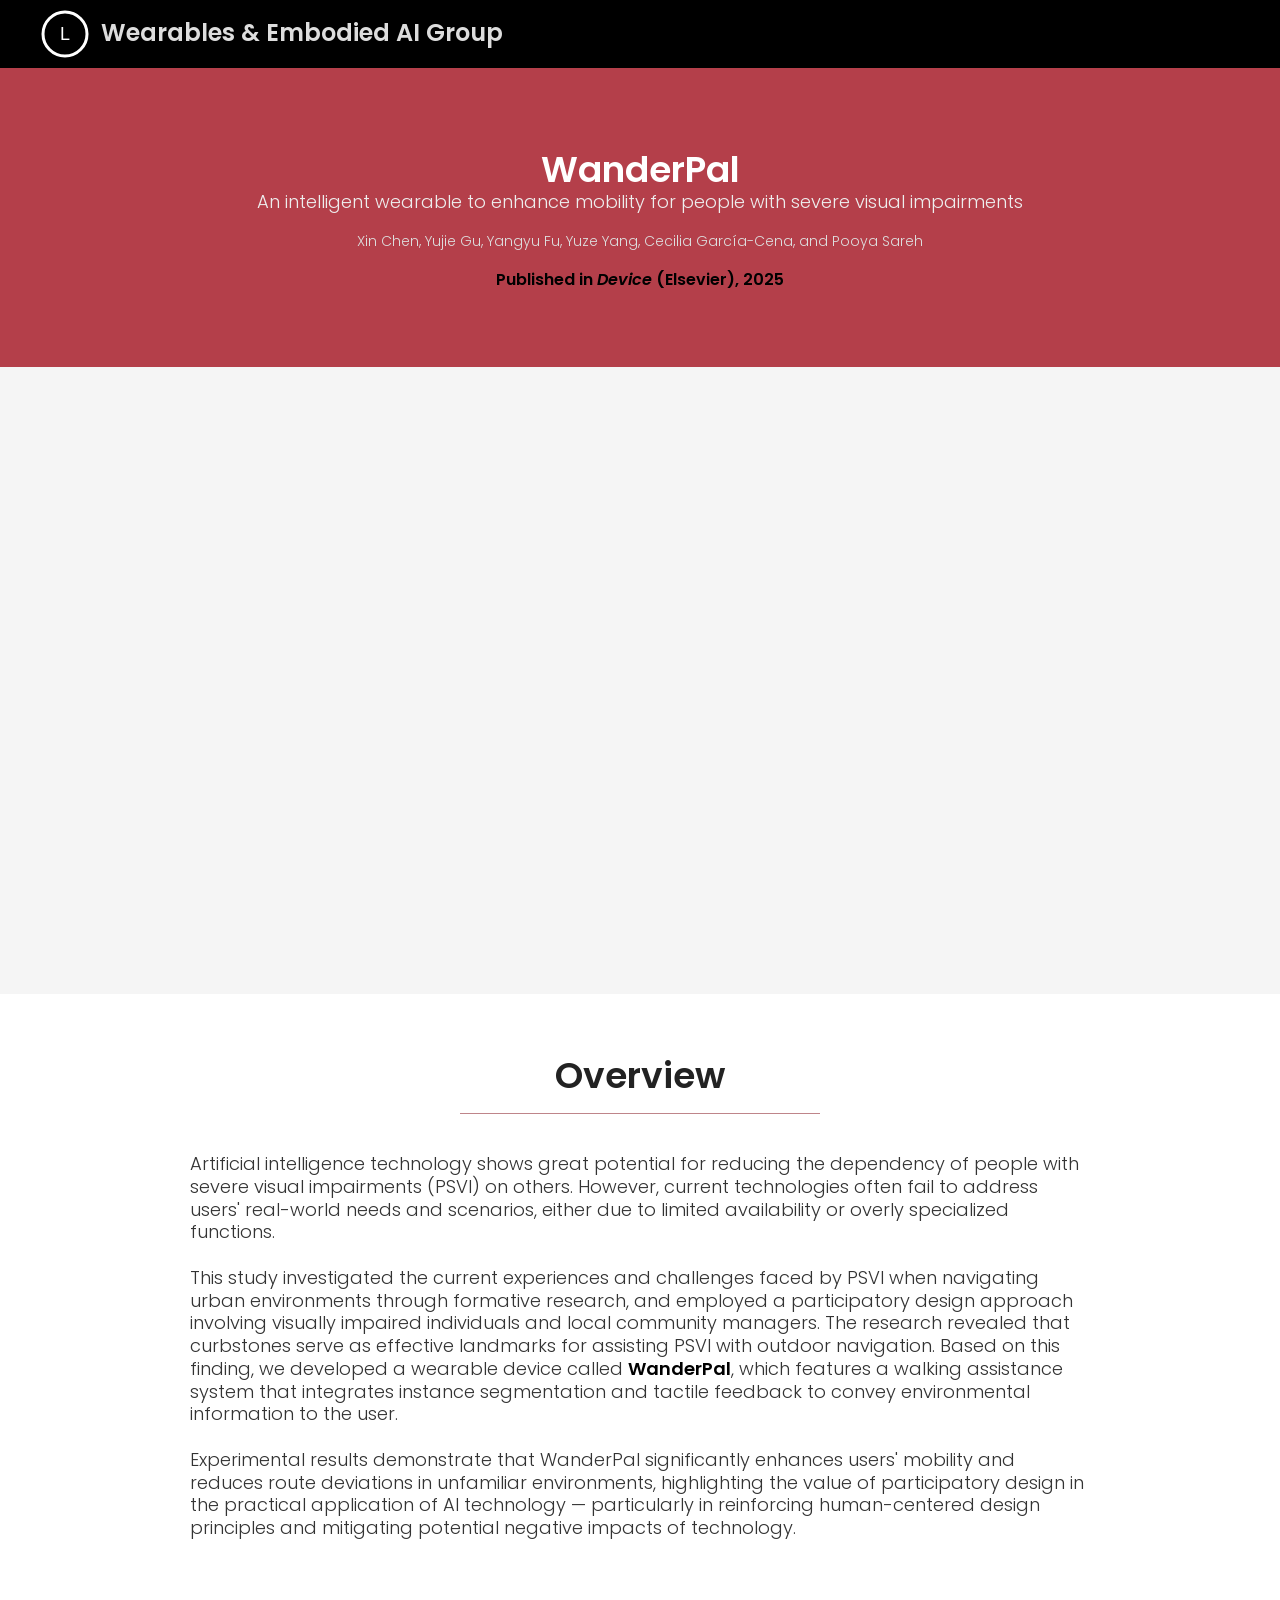
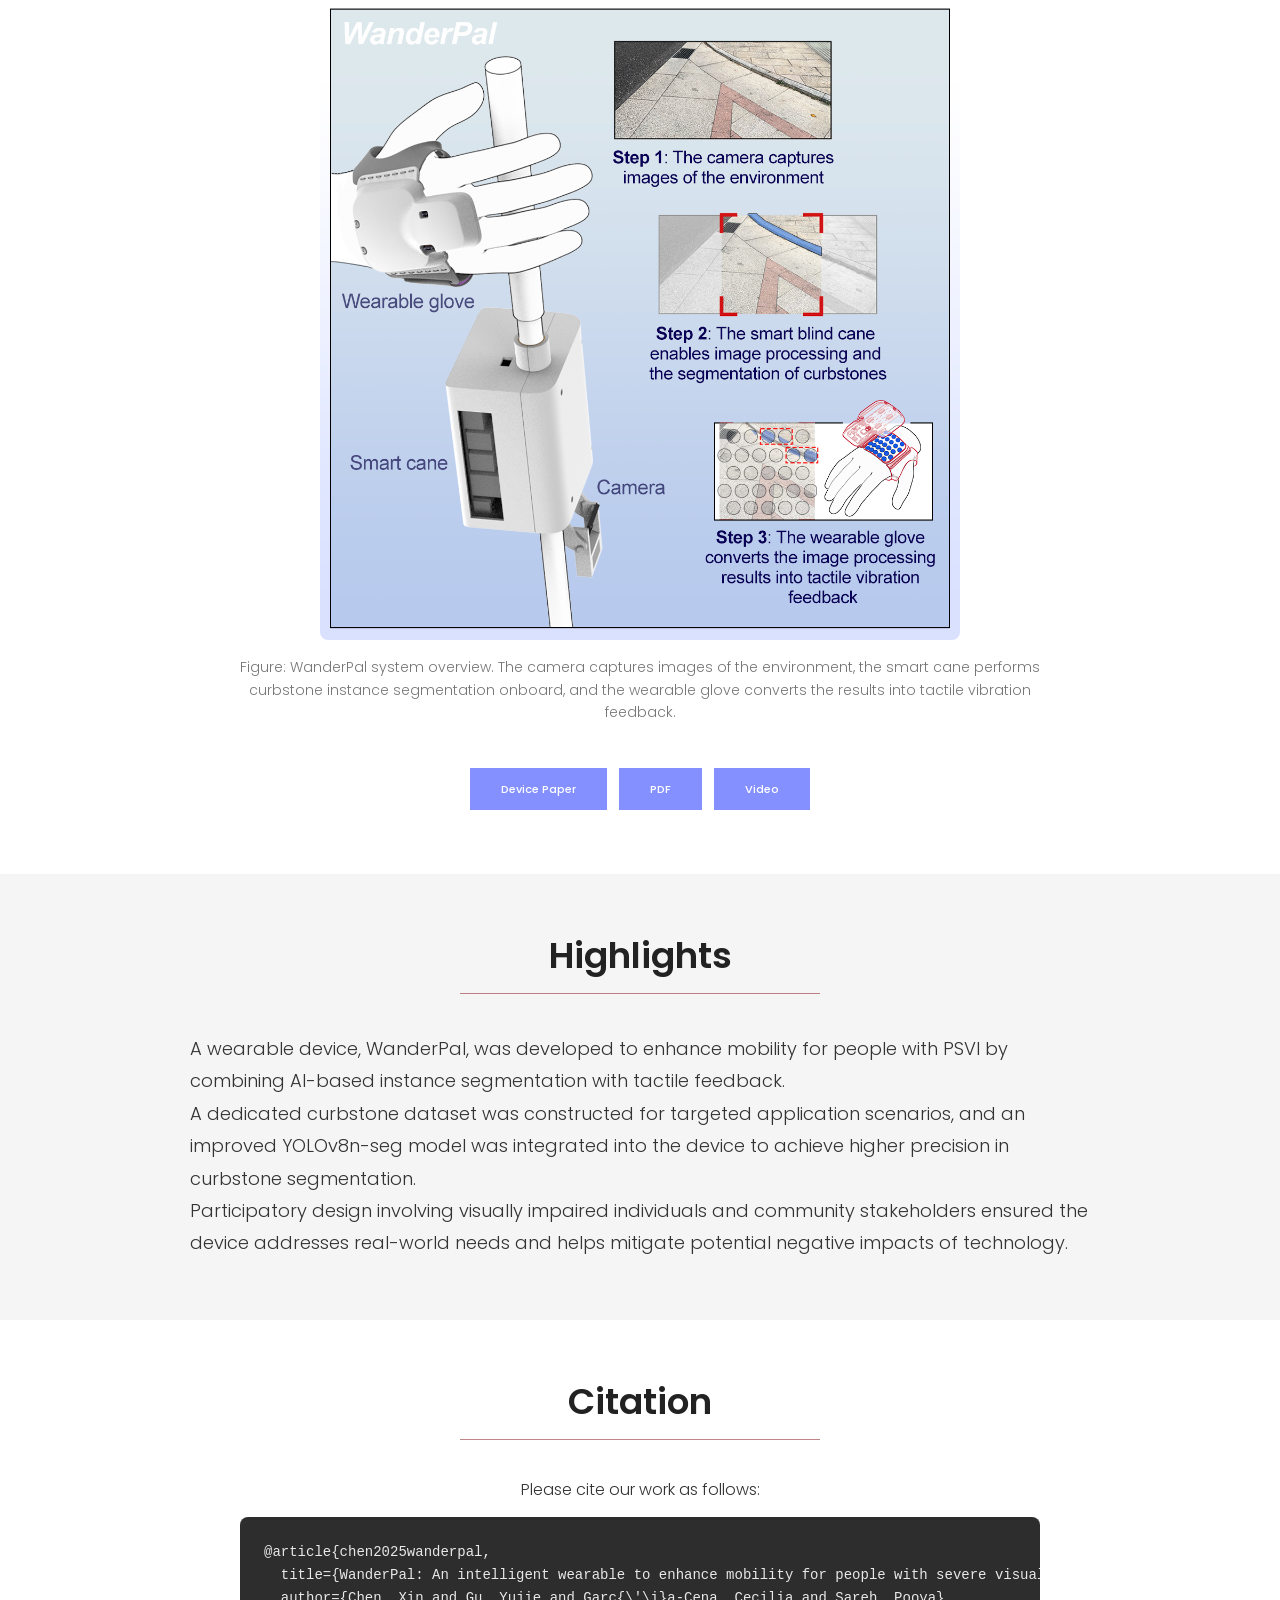
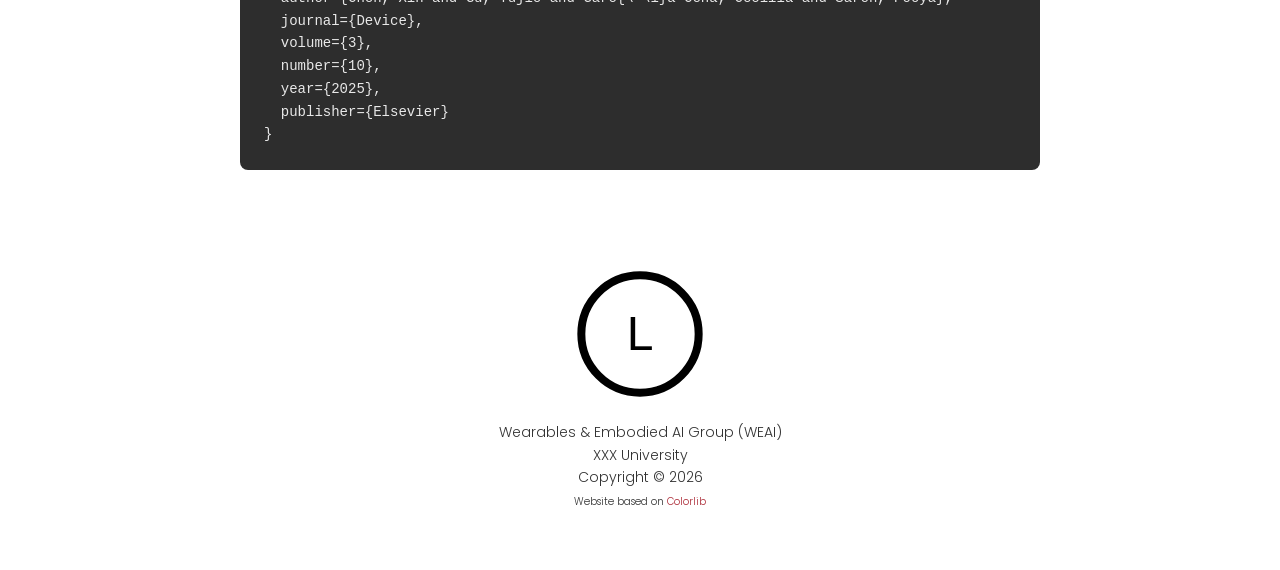
==== project1.html @ c0dbd535 "Add WEAI lab website" ====
<!DOCTYPE html>
<html lang="zxx" class="no-js">
<head>
	<meta name="viewport" content="width=device-width, initial-scale=1, shrink-to-fit=no">
	<link rel="shortcut icon" href="img/fav.png">
	<meta charset="UTF-8">
	<meta name="description" content="WanderPal: an intelligent wearable to enhance mobility for people with severe visual impairments">

	<title>WanderPal | WEAI</title>

	<link href="https://fonts.googleapis.com/css?family=Poppins:100,200,400,300,500,600,700" rel="stylesheet">
	<link rel="stylesheet" href="css/linearicons.css">
	<link rel="stylesheet" href="css/font-awesome.min.css">
	<link rel="stylesheet" href="css/bootstrap.css">
	<link rel="stylesheet" href="css/magnific-popup.css">
	<link rel="stylesheet" href="css/nice-select.css">
	<link rel="stylesheet" href="css/animate.min.css">
	<link rel="stylesheet" href="css/owl.carousel.css">
	<link rel="stylesheet" href="css/main.css">
	<link href="css/icofont/icofont.min.css" rel="stylesheet">
	<link href="css/remixicon/remixicon.css" rel="stylesheet">
	<link href="css/boxicons/css/boxicons.min.css" rel="stylesheet">
</head>
<body>

	<!-- ============ 顶部导航栏 (和 index.html 保持一致) ============ -->
	<header id="header" style="background-color: rgba(0,0,0,1); position: relative;">
		<div class="container main-menu">
			<div class="row align-items-center justify-content-between d-flex">
				<div id="logo">
					<a href="index.html" style="font-size: 24px; font-weight: 600; color: #ddd"><img src="img/logos/logo-white.svg" width="48px" alt="" title=""> &nbsp;Wearables & Embodied AI Group</a>
				</div>
				<nav id="nav-menu-container">
					<ul class="nav-menu">
						<li><a title="Home" href="index.html" style="position: relative; top: -4px"><i style="font-size: 28px" class="fa fa-home"></i></a></li>
						<li><a title="WanderPal" href="project1.html">WanderPal</a></li>
						<li><a title="Project 2" href="project2.html">Project 2</a></li>
						<li><a title="Project 3" href="project3.html">Project 3</a></li>
						<li><a title="People" href="index.html#portfolio">People</a></li>
					</ul>
				</nav>
			</div>
		</div>
	</header>

	<!-- ============ 页面标题横幅 ============ -->
	<section class="home-about-area" style="background: rgba(172, 43, 55, 0.9); padding: 80px 0 60px 0;">
		<div class="container">
			<div class="title text-center">
				<h1 style="color: #fff">WanderPal</h1>
				<p style="font-size: 18px; color: #eee">An intelligent wearable to enhance mobility for people with severe visual impairments</p>
				<p style="font-size: 14px; color: #ddd">Xin Chen, Yujie Gu, Yangyu Fu, Yuze Yang, Cecilia Garc&iacute;a-Cena, and Pooya Sareh</p>
				<p style="font-size: 16px; color: #fff"><b>Published in <i>Device</i> (Elsevier), 2025</b></p>
			</div>
		</div>
	</section>

	<!-- ============ 视频 ============ -->
	<section style="background: rgba(245,245,245,1); padding: 40px 0;">
		<div class="container text-center">
			<iframe width="960" height="540" style="max-width: 100%; aspect-ratio: 16 / 9; height: auto; border-radius: 8px;" src="https://www.youtube.com/embed/26OgBXM7a8s" title="WanderPal video" frameborder="0" allow="accelerometer; autoplay; clipboard-write; encrypted-media; gyroscope; picture-in-picture" allowfullscreen></iframe>
		</div>
	</section>

	<!-- ============ 项目介绍 ============ -->
	<section class="home-about-area" style="background: #fff; padding: 60px 0;">
		<div class="container">
			<div class="title text-center">
				<h1>Overview</h1>
				<hr style="background-color: rgba(172, 43, 55, 0.5); width: 40vh"><br>
			</div>
			<p style="font-size: 18px; max-width: 900px; margin: 0 auto;">
				Artificial intelligence technology shows great potential for reducing the dependency of people with severe visual impairments (PSVI) on others. However, current technologies often fail to address users' real-world needs and scenarios, either due to limited availability or overly specialized functions.<br><br>
				This study investigated the current experiences and challenges faced by PSVI when navigating urban environments through formative research, and employed a participatory design approach involving visually impaired individuals and local community managers. The research revealed that curbstones serve as effective landmarks for assisting PSVI with outdoor navigation. Based on this finding, we developed a wearable device called <b>WanderPal</b>, which features a walking assistance system that integrates instance segmentation and tactile feedback to convey environmental information to the user.<br><br>
				Experimental results demonstrate that WanderPal significantly enhances users' mobility and reduces route deviations in unfamiliar environments, highlighting the value of participatory design in the practical application of AI technology — particularly in reinforcing human-centered design principles and mitigating potential negative impacts of technology.
			</p>
		</div>
	</section>

	<!-- ============ 论文配图 (graphical abstract, 从视频位置下移到这里) ============ -->
	<section style="background: #fff; padding: 0 0 40px 0;">
		<div class="container text-center">
			<img src="img/projects/project1-hero.png" style="max-width: min(640px, 100%); border-radius: 8px;" alt="WanderPal graphical abstract">
			<p style="font-size: 14px; color: #777; max-width: 800px; margin: 16px auto 0;">Figure: WanderPal system overview. The camera captures images of the environment, the smart cane performs curbstone instance segmentation onboard, and the wearable glove converts the results into tactile vibration feedback.</p>
		</div>
	</section>

	<!-- ============ 资源按钮 ============ -->
	<section style="background: #fff; padding: 0 0 60px 0;">
		<div class="container text-center">
			<a href="https://www.cell.com/device/home" target="_blank" class="genric-btn primary" style="margin: 4px">Device Paper</a>
			<a href="papers/WanderPal_Manuscript.pdf" target="_blank" class="genric-btn primary" style="margin: 4px">PDF</a>
			<a href="https://youtu.be/26OgBXM7a8s" target="_blank" class="genric-btn primary" style="margin: 4px">Video</a>
		</div>
	</section>

	<!-- ============ Highlights ============ -->
	<section style="background: rgba(245,245,245,1); padding: 60px 0;">
		<div class="container">
			<div class="title text-center">
				<h1>Highlights</h1>
				<hr style="background-color: rgba(172, 43, 55, 0.5); width: 40vh"><br>
			</div>
			<ul style="font-size: 18px; max-width: 900px; margin: 0 auto; line-height: 1.8;">
				<li>A wearable device, WanderPal, was developed to enhance mobility for people with PSVI by combining AI-based instance segmentation with tactile feedback.</li>
				<li>A dedicated curbstone dataset was constructed for targeted application scenarios, and an improved YOLOv8n-seg model was integrated into the device to achieve higher precision in curbstone segmentation.</li>
				<li>Participatory design involving visually impaired individuals and community stakeholders ensured the device addresses real-world needs and helps mitigate potential negative impacts of technology.</li>
			</ul>
		</div>
	</section>

	<!-- ============ 引用 ============ -->
	<section style="background: #fff; padding: 60px 0;">
		<div class="container">
			<div class="title text-center">
				<h1>Citation</h1>
				<hr style="background-color: rgba(172, 43, 55, 0.5); width: 40vh"><br>
				<p style="font-size: 16px">Please cite our work as follows:</p>
			</div>
			<pre style="max-width: 800px; margin: 0 auto; background: #2d2d2d; color: #e8e8e8; padding: 24px; border-radius: 8px; font-size: 14px; text-align: left; overflow-x: auto;">@article{chen2025wanderpal,
  title={WanderPal: An intelligent wearable to enhance mobility for people with severe visual impairments},
  author={Chen, Xin and Gu, Yujie and Garc{\'\i}a-Cena, Cecilia and Sareh, Pooya},
  journal={Device},
  volume={3},
  number={10},
  year={2025},
  publisher={Elsevier}
}</pre>
		</div>
	</section>

	<!-- ============ 页脚 ============ -->
	<section class="facts-area section-gap" style="background-color: rgba(255, 255, 255, 1.0); padding: 40px">
		<div class="container">
			<div class="title text-center">
				<p> <a href="index.html"><img src="img/logos/logo-black.svg" width="128px" alt="" title=""></a><br><br>
					Wearables & Embodied AI Group (WEAI) <br>
					XXX University <br>
					Copyright © 2026<br>
					<span style="font-size: 10px">Website based on <a href="https://colorlib.com" target="_blank">Colorlib</a></span>
				</p>
			</div>
		</div>
	</section>

	<script src="js/vendor/jquery-2.2.4.min.js"></script>
	<script src="js/popper.min.js"></script>
	<script src="js/vendor/bootstrap.min.js"></script>
	<script src="js/easing.min.js"></script>
	<script src="js/hoverIntent.js"></script>
	<script src="js/superfish.min.js"></script>
	<script src="js/jquery.magnific-popup.min.js"></script>
	<script src="js/jquery.nice-select.min.js"></script>
	<script src="js/owl.carousel.min.js"></script>
	<script src="js/main.js"></script>
</body>
</html>
---- css/linearicons.css ----
@font-face {
	font-family: 'Linearicons-Free';
	src:url('../fonts/Linearicons-Free.eot?w118d');
	src:url('../fonts/Linearicons-Free.eot?#iefixw118d') format('embedded-opentype'),
		url('../fonts/Linearicons-Free.woff2?w118d') format('woff2'),
		url('../fonts/Linearicons-Free.woff?w118d') format('woff'),
		url('../fonts/Linearicons-Free.ttf?w118d') format('truetype'),
		url('../fonts/Linearicons-Free.svg?w118d#Linearicons-Free') format('svg');
	font-weight: normal;
	font-style: normal;
}

.lnr {
	font-family: 'Linearicons-Free';
	speak: none;
	font-style: normal;
	font-weight: normal;
	font-variant: normal;
	text-transform: none;
	line-height: 1;

	/* Better Font Rendering =========== */
	-webkit-font-smoothing: antialiased;
	-moz-osx-font-smoothing: grayscale;
}

.lnr-home:before {
	content: "\e800";
}
.lnr-apartment:before {
	content: "\e801";
}
.lnr-pencil:before {
	content: "\e802";
}
.lnr-magic-wand:before {
	content: "\e803";
}
.lnr-drop:before {
	content: "\e804";
}
.lnr-lighter:before {
	content: "\e805";
}
.lnr-poop:before {
	content: "\e806";
}
.lnr-sun:before {
	content: "\e807";
}
.lnr-moon:before {
	content: "\e808";
}
.lnr-cloud:before {
	content: "\e809";
}
.lnr-cloud-upload:before {
	content: "\e80a";
}
.lnr-cloud-download:before {
	content: "\e80b";
}
.lnr-cloud-sync:before {
	content: "\e80c";
}
.lnr-cloud-check:before {
	content: "\e80d";
}
.lnr-database:before {
	content: "\e80e";
}
.lnr-lock:before {
	content: "\e80f";
}
.lnr-cog:before {
	content: "\e810";
}
.lnr-trash:before {
	content: "\e811";
}
.lnr-dice:before {
	content: "\e812";
}
.lnr-heart:before {
	content: "\e813";
}
.lnr-star:before {
	content: "\e814";
}
.lnr-star-half:before {
	content: "\e815";
}
.lnr-star-empty:before {
	content: "\e816";
}
.lnr-flag:before {
	content: "\e817";
}
.lnr-envelope:before {
	content: "\e818";
}
.lnr-paperclip:before {
	content: "\e819";
}
.lnr-inbox:before {
	content: "\e81a";
}
.lnr-eye:before {
	content: "\e81b";
}
.lnr-printer:before {
	content: "\e81c";
}
.lnr-file-empty:before {
	content: "\e81d";
}
.lnr-file-add:before {
	content: "\e81e";
}
.lnr-enter:before {
	content: "\e81f";
}
.lnr-exit:before {
	content: "\e820";
}
.lnr-graduation-hat:before {
	content: "\e821";
}
.lnr-license:before {
	content: "\e822";
}
.lnr-music-note:before {
	content: "\e823";
}
.lnr-film-play:before {
	content: "\e824";
}
.lnr-camera-video:before {
	content: "\e825";
}
.lnr-camera:before {
	content: "\e826";
}
.lnr-picture:before {
	content: "\e827";
}
.lnr-book:before {
	content: "\e828";
}
.lnr-bookmark:before {
	content: "\e829";
}
.lnr-user:before {
	content: "\e82a";
}
.lnr-users:before {
	content: "\e82b";
}
.lnr-shirt:before {
	content: "\e82c";
}
.lnr-store:before {
	content: "\e82d";
}
.lnr-cart:before {
	content: "\e82e";
}
.lnr-tag:before {
	content: "\e82f";
}
.lnr-phone-handset:before {
	content: "\e830";
}
.lnr-phone:before {
	content: "\e831";
}
.lnr-pushpin:before {
	content: "\e832";
}
.lnr-map-marker:before {
	content: "\e833";
}
.lnr-map:before {
	content: "\e834";
}
.lnr-location:before {
	content: "\e835";
}
.lnr-calendar-full:before {
	content: "\e836";
}
.lnr-keyboard:before {
	content: "\e837";
}
.lnr-spell-check:before {
	content: "\e838";
}
.lnr-screen:before {
	content: "\e839";
}
.lnr-smartphone:before {
	content: "\e83a";
}
.lnr-tablet:before {
	content: "\e83b";
}
.lnr-laptop:before {
	content: "\e83c";
}
.lnr-laptop-phone:before {
	content: "\e83d";
}
.lnr-power-switch:before {
	content: "\e83e";
}
.lnr-bubble:before {
	content: "\e83f";
}
.lnr-heart-pulse:before {
	content: "\e840";
}
.lnr-construction:before {
	content: "\e841";
}
.lnr-pie-chart:before {
	content: "\e842";
}
.lnr-chart-bars:before {
	content: "\e843";
}
.lnr-gift:before {
	content: "\e844";
}
.lnr-diamond:before {
	content: "\e845";
}
.lnr-linearicons:before {
	content: "\e846";
}
.lnr-dinner:before {
	content: "\e847";
}
.lnr-coffee-cup:before {
	content: "\e848";
}
.lnr-leaf:before {
	content: "\e849";
}
.lnr-paw:before {
	content: "\e84a";
}
.lnr-rocket:before {
	content: "\e84b";
}
.lnr-briefcase:before {
	content: "\e84c";
}
.lnr-bus:before {
	content: "\e84d";
}
.lnr-car:before {
	content: "\e84e";
}
.lnr-train:before {
	content: "\e84f";
}
.lnr-bicycle:before {
	content: "\e850";
}
.lnr-wheelchair:before {
	content: "\e851";
}
.lnr-select:before {
	content: "\e852";
}
.lnr-earth:before {
	content: "\e853";
}
.lnr-smile:before {
	content: "\e854";
}
.lnr-sad:before {
	content: "\e855";
}
.lnr-neutral:before {
	content: "\e856";
}
.lnr-mustache:before {
	content: "\e857";
}
.lnr-alarm:before {
	content: "\e858";
}
.lnr-bullhorn:before {
	content: "\e859";
}
.lnr-volume-high:before {
	content: "\e85a";
}
.lnr-volume-medium:before {
	content: "\e85b";
}
.lnr-volume-low:before {
	content: "\e85c";
}
.lnr-volume:before {
	content: "\e85d";
}
.lnr-mic:before {
	content: "\e85e";
}
.lnr-hourglass:before {
	content: "\e85f";
}
.lnr-undo:before {
	content: "\e860";
}
.lnr-redo:before {
	content: "\e861";
}
.lnr-sync:before {
	content: "\e862";
}
.lnr-history:before {
	content: "\e863";
}
.lnr-clock:before {
	content: "\e864";
}
.lnr-download:before {
	content: "\e865";
}
.lnr-upload:before {
	content: "\e866";
}
.lnr-enter-down:before {
	content: "\e867";
}
.lnr-exit-up:before {
	content: "\e868";
}
.lnr-bug:before {
	content: "\e869";
}
.lnr-code:before {
	content: "\e86a";
}
.lnr-link:before {
	content: "\e86b";
}
.lnr-unlink:before {
	content: "\e86c";
}
.lnr-thumbs-up:before {
	content: "\e86d";
}
.lnr-thumbs-down:before {
	content: "\e86e";
}
.lnr-magnifier:before {
	content: "\e86f";
}
.lnr-cross:before {
	content: "\e870";
}
.lnr-menu:before {
	content: "\e871";
}
.lnr-list:before {
	content: "\e872";
}
.lnr-chevron-up:before {
	content: "\e873";
}
.lnr-chevron-down:before {
	content: "\e874";
}
.lnr-chevron-left:before {
	content: "\e875";
}
.lnr-chevron-right:before {
	content: "\e876";
}
.lnr-arrow-up:before {
	content: "\e877";
}
.lnr-arrow-down:before {
	content: "\e878";
}
.lnr-arrow-left:before {
	content: "\e879";
}
.lnr-arrow-right:before {
	content: "\e87a";
}
.lnr-move:before {
	content: "\e87b";
}
.lnr-warning:before {
	content: "\e87c";
}
.lnr-question-circle:before {
	content: "\e87d";
}
.lnr-menu-circle:before {
	content: "\e87e";
}
.lnr-checkmark-circle:before {
	content: "\e87f";
}
.lnr-cross-circle:before {
	content: "\e880";
}
.lnr-plus-circle:before {
	content: "\e881";
}
.lnr-circle-minus:before {
	content: "\e882";
}
.lnr-arrow-up-circle:before {
	content: "\e883";
}
.lnr-arrow-down-circle:before {
	content: "\e884";
}
.lnr-arrow-left-circle:before {
	content: "\e885";
}
.lnr-arrow-right-circle:before {
	content: "\e886";
}
.lnr-chevron-up-circle:before {
	content: "\e887";
}
.lnr-chevron-down-circle:before {
	content: "\e888";
}
.lnr-chevron-left-circle:before {
	content: "\e889";
}
.lnr-chevron-right-circle:before {
	content: "\e88a";
}
.lnr-crop:before {
	content: "\e88b";
}
.lnr-frame-expand:before {
	content: "\e88c";
}
.lnr-frame-contract:before {
	content: "\e88d";
}
.lnr-layers:before {
	content: "\e88e";
}
.lnr-funnel:before {
	content: "\e88f";
}
.lnr-text-format:before {
	content: "\e890";
}
.lnr-text-format-remove:before {
	content: "\e891";
}
.lnr-text-size:before {
	content: "\e892";
}
.lnr-bold:before {
	content: "\e893";
}
.lnr-italic:before {
	content: "\e894";
}
.lnr-underline:before {
	content: "\e895";
}
.lnr-strikethrough:before {
	content: "\e896";
}
.lnr-highlight:before {
	content: "\e897";
}
.lnr-text-align-left:before {
	content: "\e898";
}
.lnr-text-align-center:before {
	content: "\e899";
}
.lnr-text-align-right:before {
	content: "\e89a";
}
.lnr-text-align-justify:before {
	content: "\e89b";
}
.lnr-line-spacing:before {
	content: "\e89c";
}
.lnr-indent-increase:before {
	content: "\e89d";
}
.lnr-indent-decrease:before {
	content: "\e89e";
}
.lnr-pilcrow:before {
	content: "\e89f";
}
.lnr-direction-ltr:before {
	content: "\e8a0";
}
.lnr-direction-rtl:before {
	content: "\e8a1";
}
.lnr-page-break:before {
	content: "\e8a2";
}
.lnr-sort-alpha-asc:before {
	content: "\e8a3";
}
.lnr-sort-amount-asc:before {
	content: "\e8a4";
}
.lnr-hand:before {
	content: "\e8a5";
}
.lnr-pointer-up:before {
	content: "\e8a6";
}
.lnr-pointer-right:before {
	content: "\e8a7";
}
.lnr-pointer-down:before {
	content: "\e8a8";
}
.lnr-pointer-left:before {
	content: "\e8a9";
}
---- css/nice-select.css ----
.nice-select {
  -webkit-tap-highlight-color: transparent;
  background-color: #fff;
  border-radius: 5px;
  border: solid 1px #e8e8e8;
  box-sizing: border-box;
  clear: both;
  cursor: pointer;
  display: block;
  float: left;
  font-family: inherit;
  font-size: 14px;
  font-weight: normal;
  height: 42px;
  line-height: 40px;
  outline: none;
  padding-left: 18px;
  padding-right: 30px;
  position: relative;
  text-align: left !important;
  -webkit-transition: all 0.2s ease-in-out;
  transition: all 0.2s ease-in-out;
  -webkit-user-select: none;
     -moz-user-select: none;
      -ms-user-select: none;
          user-select: none;
  white-space: nowrap;
  width: auto; }
  .nice-select:hover {
    border-color: #dbdbdb; }
  .nice-select:active, .nice-select.open, .nice-select:focus {
    border-color: #999; }
  .nice-select:after {
    border-bottom: 2px solid #999;
    border-right: 2px solid #999;
    content: '';
    display: block;
    height: 5px;
    margin-top: -4px;
    pointer-events: none;
    position: absolute;
    right: 12px;
    top: 50%;
    -webkit-transform-origin: 66% 66%;
        -ms-transform-origin: 66% 66%;
            transform-origin: 66% 66%;
    -webkit-transform: rotate(45deg);
        -ms-transform: rotate(45deg);
            transform: rotate(45deg);
    -webkit-transition: all 0.15s ease-in-out;
    transition: all 0.15s ease-in-out;
    width: 5px; }
  .nice-select.open:after {
    -webkit-transform: rotate(-135deg);
        -ms-transform: rotate(-135deg);
            transform: rotate(-135deg); }
  .nice-select.open .list {
    opacity: 1;
    pointer-events: auto;
    -webkit-transform: scale(1) translateY(0);
        -ms-transform: scale(1) translateY(0);
            transform: scale(1) translateY(0); }
  .nice-select.disabled {
    border-color: #ededed;
    color: #999;
    pointer-events: none; }
    .nice-select.disabled:after {
      border-color: #cccccc; }
  .nice-select.wide {
    width: 100%; }
    .nice-select.wide .list {
      left: 0 !important;
      right: 0 !important; }
  .nice-select.right {
    float: right; }
    .nice-select.right .list {
      left: auto;
      right: 0; }
  .nice-select.small {
    font-size: 12px;
    height: 36px;
    line-height: 34px; }
    .nice-select.small:after {
      height: 4px;
      width: 4px; }
    .nice-select.small .option {
      line-height: 34px;
      min-height: 34px; }
  .nice-select .list {
    background-color: #fff;
    border-radius: 5px;
    box-shadow: 0 0 0 1px rgba(68, 68, 68, 0.11);
    box-sizing: border-box;
    margin-top: 4px;
    opacity: 0;
    overflow: hidden;
    padding: 0;
    pointer-events: none;
    position: absolute;
    top: 100%;
    left: 0;
    -webkit-transform-origin: 50% 0;
        -ms-transform-origin: 50% 0;
            transform-origin: 50% 0;
    -webkit-transform: scale(0.75) translateY(-21px);
        -ms-transform: scale(0.75) translateY(-21px);
            transform: scale(0.75) translateY(-21px);
    -webkit-transition: all 0.2s cubic-bezier(0.5, 0, 0, 1.25), opacity 0.15s ease-out;
    transition: all 0.2s cubic-bezier(0.5, 0, 0, 1.25), opacity 0.15s ease-out;
    z-index: 9; }
    .nice-select .list:hover .option:not(:hover) {
      background-color: transparent !important; }
  .nice-select .option {
    cursor: pointer;
    font-weight: 400;
    line-height: 40px;
    list-style: none;
    min-height: 40px;
    outline: none;
    padding-left: 18px;
    padding-right: 29px;
    text-align: left;
    -webkit-transition: all 0.2s;
    transition: all 0.2s; }
    .nice-select .option:hover, .nice-select .option.focus, .nice-select .option.selected.focus {
      background-color: #f6f6f6; }
    .nice-select .option.selected {
      font-weight: bold; }
    .nice-select .option.disabled {
      background-color: transparent;
      color: #999;
      cursor: default; }

.no-csspointerevents .nice-select .list {
  display: none; }

.no-csspointerevents .nice-select.open .list {
  display: block; }
---- css/main.css ----
/******************************************************************
Theme Name: Personal 
Description: 
Author: Colorlib
Author URI: 
Version: 1.0
Created: 
******************************************************************/
/*------------------------------------------------------------------


-------------------------------------------------------------------*/
/*------------------------------------------------------------------
[Table of contents]

1.  Basic Styles
	1.1	Variables
	1.2	Mixins
	1.3	Flexbox
	1.4	Reset
2.  Elements
3.  Menu Style 
4.  Home Page Style
5.  About Page Style
6.  Department Page Style
7.  Blog Page Style
8.  Contact Page Style
9.  Footer Style

-------------------------------------------------------------------*/
/* =================================== */
/*  Font Family and Colors Styles
/* =================================== */
/*

$primary-font	: 'Poppins', sans-serif;
---------------------------------------------

$primary-color	: #8490ff;
$title-color	: #222222;
$text-color		: #777777;

$white			: #fff;
$offwhite		: #f9f9ff;
$black			: #222;

*/
/* =================================== */
/*  Basic Style 
/* =================================== */

:root{
  --linkhover: #ffb640;

  /*Green Theme*/
  /*--themecolor: #18d26e;  */
  /*--themecolorLines: #4ceb95;*/

  /*Blue Theme*/
/*  --themecolor: #1586b3;  
  --themecolorrgba: rgba(21, 134, 179, 0.2);
  --themecolorLines: #1586b3;*/

   /* WPI Colors*/
    --themecolor: #AC2B37;  
  --themecolorrgba: rgba(172, 43, 55, 1.0);
  --themecolorLines: #AC2B37;

  /*Red Theme*/
  /*--themecolor: #DB4437;*/
  /*--themecolorLines: #DB4437;*/
  

  /*Yellow Theme*/
  /*--themecolor: #F4B400;*/
  /*--themecolorLines: #F4B400;*/

  /*Orange Theme*/
  /*--themecolor: #444;*/
  /*--themecolorLines: #f48e00;*/

  /*Teal Theme*/
  /*--themecolor: #49f5cc;*/
  /*--themecolorLines: #49f5cc;*/

  --darkmodeDepth: 1.0; /*Goes from 0 to 1, 1 being the darkest!*/
}

::-moz-selection {
  /* Code for Firefox */
  background-color: #8490ff;
  color: #fff;
}

::selection {
  background-color: #8490ff;
  color: #fff;
}

::-webkit-input-placeholder {
  /* WebKit, Blink, Edge */
  color: #333333;
  font-weight: 300;
}

:-moz-placeholder {
  /* Mozilla Firefox 4 to 18 */
  color: #333333;
  opacity: 1;
  font-weight: 300;
}

::-moz-placeholder {
  /* Mozilla Firefox 19+ */
  color: #333333;
  opacity: 1;
  font-weight: 300;
}

:-ms-input-placeholder {
  /* Internet Explorer 10-11 */
  color: #333333;
  font-weight: 300;
}

::-ms-input-placeholder {
  /* Microsoft Edge */
  color: #333333;
  font-weight: 300;
}

body {
  color: #333333;
  font-family: "Poppins", sans-serif;
  font-size: 14px;
  font-weight: 300;
  line-height: 1.625em;
  position: relative;
}

ol, ul {
  margin: 0;
  padding: 0;
  list-style: none;
}

select {
  display: block;
}

figure {
  margin: 0;
}

a {
 /* -webkit-transition: all 0.3s ease 0s;
  -moz-transition: all 0.3s ease 0s;
  -o-transition: all 0.3s ease 0s;
  transition: all 0.3s ease 0s;*/
}

iframe {
  border: 0;
}

a, a:focus, a:hover {
  text-decoration: none;
  outline: 0;
}

.btn.active.focus,
.btn.active:focus,
.btn.focus,
.btn.focus:active,
.btn:active:focus,
.btn:focus {
  text-decoration: none;
  outline: 0;
}

.card-panel {
  margin: 0;
  padding: 60px;
}

/**
 *  Typography
 *
 **/
.btn i, .btn-large i, .btn-floating i, .btn-large i, .btn-flat i {
  font-size: 1em;
  line-height: inherit;
}

.gray-bg {
  background: #f9f9ff;
}

h1, h2, h3,
h4, h5, h6 {
  font-family: "Poppins", sans-serif;
  color: #222222;
  line-height: 1.2em !important;
  margin-bottom: 0;
  margin-top: 0;
  font-weight: 600;
}

.h1, .h2, .h3,
.h4, .h5, .h6 {
  margin-bottom: 0;
  margin-top: 0;
  font-family: "Poppins", sans-serif;
  font-weight: 600;
  color: #222222;
}

h1, .h1 {
  font-size: 36px;
}

h2, .h2 {
  font-size: 30px;
}

h3, .h3 {
  font-size: 24px;
}

h4, .h4 {
  font-size: 18px;
}

h5, .h5 {
  font-size: 16px;
}

h6, .h6 {
  font-size: 14px;
  color: #222222;
}

td, th {
  border-radius: 0px;
}

/**
 * For modern browsers
 * 1. The space content is one way to avoid an Opera bug when the
 *    contenteditable attribute is included anywhere else in the document.
 *    Otherwise it causes space to appear at the top and bottom of elements
 *    that are clearfixed.
 * 2. The use of `table` rather than `block` is only necessary if using
 *    `:before` to contain the top-margins of child elements.
 */
.clear::before, .clear::after {
  content: " ";
  display: table;
}

.clear::after {
  clear: both;
}

.fz-11 {
  font-size: 11px;
}

.fz-12 {
  font-size: 12px;
}

.fz-13 {
  font-size: 13px;
}

.fz-14 {
  font-size: 14px;
}

.fz-15 {
  font-size: 15px;
}

.fz-16 {
  font-size: 16px;
}

.fz-18 {
  font-size: 18px;
}

.fz-30 {
  font-size: 30px;
}

.fz-48 {
  font-size: 48px !important;
}

.fw100 {
  font-weight: 100;
}

.fw300 {
  font-weight: 300;
}

.fw400 {
  font-weight: 400 !important;
}

.fw500 {
  font-weight: 500;
}

.f700 {
  font-weight: 700;
}

.fsi {
  font-style: italic;
}

.mt-10 {
  margin-top: 10px;
}

.mt-15 {
  margin-top: 15px;
}

.mt-20 {
  margin-top: 20px;
}

.mt-25 {
  margin-top: 25px;
}

.mt-30 {
  margin-top: 30px;
}

.mt-35 {
  margin-top: 35px;
}

.mt-40 {
  margin-top: 40px;
}

.mt-50 {
  margin-top: 50px;
}

.mt-60 {
  margin-top: 60px;
}

.mt-70 {
  margin-top: 70px;
}

.mt-80 {
  margin-top: 80px;
}

.mt-100 {
  margin-top: 100px;
}

.mt-120 {
  margin-top: 120px;
}

.mt-150 {
  margin-top: 150px;
}

.ml-0 {
  margin-left: 0 !important;
}

.ml-5 {
  margin-left: 5px !important;
}

.ml-10 {
  margin-left: 10px;
}

.ml-15 {
  margin-left: 15px;
}

.ml-20 {
  margin-left: 20px;
}

.ml-30 {
  margin-left: 30px;
}

.ml-50 {
  margin-left: 50px;
}

.mr-0 {
  margin-right: 0 !important;
}

.mr-5 {
  margin-right: 5px !important;
}

.mr-15 {
  margin-right: 15px;
}

.mr-10 {
  margin-right: 10px;
}

.mr-20 {
  margin-right: 20px;
}

.mr-30 {
  margin-right: 30px;
}

.mr-50 {
  margin-right: 50px;
}

.mb-0 {
  margin-bottom: 0px;
}

.mb-0-i {
  margin-bottom: 0px !important;
}

.mb-5 {
  margin-bottom: 5px;
}

.mb-10 {
  margin-bottom: 10px;
}

.mb-15 {
  margin-bottom: 15px;
}

.mb-20 {
  margin-bottom: 20px;
}

.mb-25 {
  margin-bottom: 25px;
}

.mb-30 {
  margin-bottom: 30px;
}

.mb-40 {
  margin-bottom: 40px;
}

.mb-50 {
  margin-bottom: 50px;
}

.mb-60 {
  margin-bottom: 60px;
}

.mb-70 {
  margin-bottom: 70px;
}

.mb-80 {
  margin-bottom: 80px;
}

.mb-90 {
  margin-bottom: 90px;
}

.mb-100 {
  margin-bottom: 100px;
}

.pt-0 {
  padding-top: 0px;
}

.pt-10 {
  padding-top: 10px;
}

.pt-15 {
  padding-top: 15px;
}

.pt-20 {
  padding-top: 20px;
}

.pt-25 {
  padding-top: 25px;
}

.pt-30 {
  padding-top: 30px;
}

.pt-40 {
  padding-top: 40px;
}

.pt-50 {
  padding-top: 50px;
}

.pt-60 {
  padding-top: 60px;
}

.pt-70 {
  padding-top: 70px;
}

.pt-80 {
  padding-top: 80px;
}

.pt-90 {
  padding-top: 90px;
}

.pt-100 {
  padding-top: 100px;
}

.pt-120 {
  padding-top: 120px;
}

.pt-150 {
  padding-top: 150px;
}

.pt-170 {
  padding-top: 170px;
}

.pb-0 {
  padding-bottom: 0px;
}

.pb-10 {
  padding-bottom: 10px;
}

.pb-15 {
  padding-bottom: 15px;
}

.pb-20 {
  padding-bottom: 20px;
  background-color: #f0f0f0;
}

.pb-25 {
  padding-bottom: 25px;
}

.pb-30 {
  padding-bottom: 30px;
}

.pb-40 {
  padding-bottom: 40px;
}

.pb-50 {
  padding-bottom: 50px;
}

.pb-60 {
  padding-bottom: 60px;
}

.pb-70 {
  padding-bottom: 70px;
}

.pb-80 {
  padding-bottom: 80px;
}

.pb-90 {
  padding-bottom: 90px;
}

.pb-100 {
  padding-bottom: 100px;
}

.pb-120 {
  padding-bottom: 120px;
}

.pb-150 {
  padding-bottom: 150px;
}

.pr-30 {
  padding-right: 30px;
}

.pl-30 {
  padding-left: 30px;
}

.pl-90 {
  padding-left: 90px;
}

.p-40 {
  padding: 40px;
}

.float-left {
  float: left;
}

.float-right {
  float: right;
}

.text-italic {
  font-style: italic;
}

.text-white {
  color: #fff;
}

.text-black {
  color: #000;
}

.transition {
  -webkit-transition: all 0.3s ease 0s;
  -moz-transition: all 0.3s ease 0s;
  -o-transition: all 0.3s ease 0s;
  transition: all 0.3s ease 0s;
}

.section-full {
  padding: 100px 0;
}

.section-half {
  padding: 75px 0;
}

.text-center {
  text-align: center;
}

.text-left {
  text-align: left;
}

.text-rigth {
  text-align: right;
}

.flex {
  display: -webkit-box;
  display: -webkit-flex;
  display: -moz-flex;
  display: -ms-flexbox;
  display: flex;
}

.inline-flex {
  display: -webkit-inline-box;
  display: -webkit-inline-flex;
  display: -moz-inline-flex;
  display: -ms-inline-flexbox;
  display: inline-flex;
}

.flex-grow {
  -webkit-box-flex: 1;
  -webkit-flex-grow: 1;
  -moz-flex-grow: 1;
  -ms-flex-positive: 1;
  flex-grow: 1;
}

.flex-wrap {
  -webkit-flex-wrap: wrap;
  -moz-flex-wrap: wrap;
  -ms-flex-wrap: wrap;
  flex-wrap: wrap;
}

.flex-left {
  -webkit-box-pack: start;
  -ms-flex-pack: start;
  -webkit-justify-content: flex-start;
  -moz-justify-content: flex-start;
  justify-content: flex-start;
}

.flex-middle {
  -webkit-box-align: center;
  -ms-flex-align: center;
  -webkit-align-items: center;
  -moz-align-items: center;
  align-items: center;
}

.flex-right {
  -webkit-box-pack: end;
  -ms-flex-pack: end;
  -webkit-justify-content: flex-end;
  -moz-justify-content: flex-end;
  justify-content: flex-end;
}

.flex-top {
  -webkit-align-self: flex-start;
  -moz-align-self: flex-start;
  -ms-flex-item-align: start;
  align-self: flex-start;
}

.flex-center {
  -webkit-box-pack: center;
  -ms-flex-pack: center;
  -webkit-justify-content: center;
  -moz-justify-content: center;
  justify-content: center;
}

.flex-bottom {
  -webkit-align-self: flex-end;
  -moz-align-self: flex-end;
  -ms-flex-item-align: end;
  align-self: flex-end;
}

.space-between {
  -webkit-box-pack: justify;
  -ms-flex-pack: justify;
  -webkit-justify-content: space-between;
  -moz-justify-content: space-between;
  justify-content: space-between;
}

.space-around {
  -ms-flex-pack: distribute;
  -webkit-justify-content: space-around;
  -moz-justify-content: space-around;
  justify-content: space-around;
}

.flex-column {
  -webkit-box-direction: normal;
  -webkit-box-orient: vertical;
  -webkit-flex-direction: column;
  -moz-flex-direction: column;
  -ms-flex-direction: column;
  flex-direction: column;
}

.flex-cell {
  display: -webkit-box;
  display: -webkit-flex;
  display: -moz-flex;
  display: -ms-flexbox;
  display: flex;
  -webkit-box-flex: 1;
  -webkit-flex-grow: 1;
  -moz-flex-grow: 1;
  -ms-flex-positive: 1;
  flex-grow: 1;
}

.display-table {
  display: table;
}

.light {
  color: #fff;
}

.dark {
  color: #222;
}

.relative {
  position: relative;
}

.overflow-hidden {
  overflow: hidden;
}

.overlay {
  position: absolute;
  left: 0;
  right: 0;
  top: 0;
  bottom: 0;
}

.container.fullwidth {
  width: 100%;
}

.container.no-padding {
  padding-left: 0;
  padding-right: 0;
}

.no-padding {
  padding: 0;
}

.section-bg {
  background: #f9fafc;
}

@media (max-width: 767px) {
  .no-flex-xs {
    display: block !important;
  }
}

.row.no-margin {
  margin-left: 0;
  margin-right: 0;
}

/* =================================== */
/*  Elements Page Styles
/* =================================== */
/*---------- Start Elements Page -------------*/
.whole-wrap {
  background-color: #f9f9ff;
}

.generic-banner {
  margin-top: 60px;
  background-color: #8490ff;
  text-align: center;
}

.generic-banner .height {
  height: 600px;
}

@media (max-width: 767.98px) {
  .generic-banner .height {
    height: 400px;
  }
}

.generic-banner .generic-banner-content h2 {
  line-height: 1.2em;
  margin-bottom: 20px;
}

@media (max-width: 991.98px) {
  .generic-banner .generic-banner-content h2 br {
    display: none;
  }
}

.generic-banner .generic-banner-content p {
  text-align: center;
  font-size: 16px;
}

@media (max-width: 991.98px) {
  .generic-banner .generic-banner-content p br {
    display: none;
  }
}

.generic-content h1 {
  font-weight: 600;
}

.about-generic-area {
  background: #fff;
}

.about-generic-area p {
  margin-bottom: 20px;
}

.white-bg {
  background: #fff;
}

.section-top-border {
  padding: 50px 0;
  border-top: 1px dotted #eee;
}

.switch-wrap {
  margin-bottom: 10px;
}

.switch-wrap p {
  margin: 0;
}

/*---------- End Elements Page -------------*/
.sample-text-area {
  background: #f0f0f0;
  padding: 100px 0 20px 0;
}

.sample-text {
  margin-bottom: 0;
}

.sample-text-courier {
  margin-bottom: 0;
  font-family: "Courier New", serif;
  font-weight: 600;
  color: black;
}


.text-heading {
  margin-bottom: 30px;
  font-size: 24px;
}

.typo-list {
  margin-bottom: 10px;
}

@media (max-width: 767px) {
  .typo-sec {
    margin-bottom: 30px;
  }
}

@media (max-width: 767px) {
  .element-wrap {
    margin-top: 30px;
  }
}

b, sup, sub, u, del {
  color: black;/*#8490ff;*/
  font-weight: 600;
}

h1 {
  font-size: 36px;
}

h2 {
  font-size: 30px;
}

h3 {
  font-size: 24px;
}

h4 {
  font-size: 18px;
}

h5 {
  font-size: 16px;
}

h6 {
  font-size: 14px;
}

h1, h2, h3, h4, h5, h6 {
  line-height: 1.5em;
}

.typography h1, .typography h2, .typography h3, .typography h4, .typography h5, .typography h6 {
  color: #777777;
}

.button-area {
  background: #f9f9ff;
}

.button-area .border-top-generic {
  padding: 70px 15px;
  border-top: 1px dotted #eee;
}

.button-group-area .genric-btn {
  margin-right: 10px;
  margin-top: 10px;
}

.button-group-area .genric-btn:last-child {
  margin-right: 0;
}

.circle {
  border-radius: 20px;
}

.genric-btn {
  display: inline-block;
  outline: none;
  line-height: 40px;
  padding: 0 30px;
  font-size: .8em;
  text-align: center;
  text-decoration: none;
  font-weight: 500;
  cursor: pointer;
  -webkit-transition: all 0.3s ease 0s;
  -moz-transition: all 0.3s ease 0s;
  -o-transition: all 0.3s ease 0s;
  transition: all 0.3s ease 0s;
}

.genric-btn:focus {
  outline: none;
}

.genric-btn.e-large {
  padding: 0 40px;
  line-height: 50px;
}

.genric-btn.large {
  line-height: 45px;
}

.genric-btn.medium {
  line-height: 30px;
}

.genric-btn.small {
  line-height: 25px;
}

.genric-btn.radius {
  border-radius: 3px;
}

.genric-btn.circle {
  border-radius: 20px;
}

.genric-btn.arrow {
  display: -webkit-inline-box;
  display: -ms-inline-flexbox;
  display: inline-flex;
  -webkit-box-align: center;
  -ms-flex-align: center;
  align-items: center;
}

.genric-btn.arrow span {
  margin-left: 10px;
}

.genric-btn.default {
  color: #222222;
  background: #f9f9ff;
  border: 1px solid transparent;
}

.genric-btn.default:hover {
  border: 1px solid #f9f9ff;
  background: #fff;
}

.genric-btn.default-border {
  border: 1px solid #f9f9ff;
  background: #fff;
}

.genric-btn.default-border:hover {
  color: #222222;
  background: #f9f9ff;
  border: 1px solid transparent;
}

.genric-btn.primary {
  color: #fff;
  background: #8490ff;
  border: 1px solid transparent;
}

.genric-btn.primary:hover {
  color: #8490ff;
  border: 1px solid #8490ff;
  background: #fff;
}

.genric-btn.primary-border {
  color: #8490ff;
  border: 1px solid #8490ff;
  background: #fff;
}

.genric-btn.primary-border:hover {
  color: #fff;
  background: #8490ff;
  border: 1px solid transparent;
}

.genric-btn.success {
  color: #fff;
  background: #4cd3e3;
  border: 1px solid transparent;
}

.genric-btn.success:hover {
  color: #4cd3e3;
  border: 1px solid #4cd3e3;
  background: #fff;
}

.genric-btn.success-border {
  color: #4cd3e3;
  border: 1px solid #4cd3e3;
  background: #fff;
}

.genric-btn.success-border:hover {
  color: #fff;
  background: #4cd3e3;
  border: 1px solid transparent;
}

.genric-btn.info {
  color: #fff;
  background: #38a4ff;
  border: 1px solid transparent;
}

.genric-btn.info:hover {
  color: #38a4ff;
  border: 1px solid #38a4ff;
  background: #fff;
}

.genric-btn.info-border {
  color: #38a4ff;
  border: 1px solid #38a4ff;
  background: #fff;
}

.genric-btn.info-border:hover {
  color: #fff;
  background: #38a4ff;
  border: 1px solid transparent;
}

.genric-btn.warning {
  color: #fff;
  background: #f4e700;
  border: 1px solid transparent;
}

.genric-btn.warning:hover {
  color: #f4e700;
  border: 1px solid #f4e700;
  background: #fff;
}

.genric-btn.warning-border {
  color: #f4e700;
  border: 1px solid #f4e700;
  background: #fff;
}

.genric-btn.warning-border:hover {
  color: #fff;
  background: #f4e700;
  border: 1px solid transparent;
}

.genric-btn.danger {
  color: #fff;
  background: #f44a40;
  border: 1px solid transparent;
}

.genric-btn.danger:hover {
  color: #f44a40;
  border: 1px solid #f44a40;
  background: #fff;
}

.genric-btn.danger-border {
  color: #f44a40;
  border: 1px solid #f44a40;
  background: #fff;
}

.genric-btn.danger-border:hover {
  color: #fff;
  background: #f44a40;
  border: 1px solid transparent;
}

.genric-btn.link {
  color: #222222;
  background: #f9f9ff;
  text-decoration: underline;
  border: 1px solid transparent;
}

.genric-btn.link:hover {
  color: #222222;
  border: 1px solid #f9f9ff;
  background: #fff;
}

.genric-btn.link-border {
  color: #222222;
  border: 1px solid #f9f9ff;
  background: #fff;
  text-decoration: underline;
}

.genric-btn.link-border:hover {
  color: #222222;
  background: #f9f9ff;
  border: 1px solid transparent;
}

.genric-btn.disable {
  color: #222222, 0.3;
  background: #f9f9ff;
  border: 1px solid transparent;
  cursor: not-allowed;
}

.generic-blockquote {
  padding: 30px 50px 30px 30px;
  background: #fff;
  border-left: 2px solid #8490ff;
}

@media (max-width: 991px) {
  .progress-table-wrap {
    overflow-x: scroll;
  }
}

.progress-table {
  background: #fff;
  padding: 15px 0px 30px 0px;
  min-width: 800px;
}

.progress-table .serial {
  width: 11.83%;
  padding-left: 30px;
}

.progress-table .country {
  width: 28.07%;
}

.progress-table .visit {
  width: 19.74%;
}

.progress-table .percentage {
  width: 40.36%;
  padding-right: 50px;
}

.progress-table .table-head {
  display: flex;
}

.progress-table .table-head .serial, .progress-table .table-head .country, .progress-table .table-head .visit, .progress-table .table-head .percentage {
  color: #222222;
  line-height: 40px;
  text-transform: uppercase;
  font-weight: 500;
}

.progress-table .table-row {
  padding: 15px 0;
  border-top: 1px solid #edf3fd;
  display: flex;
}

.progress-table .table-row .serial, .progress-table .table-row .country, .progress-table .table-row .visit, .progress-table .table-row .percentage {
  display: flex;
  align-items: center;
}

.progress-table .table-row .country img {
  margin-right: 15px;
}

.progress-table .table-row .percentage .progress {
  width: 80%;
  border-radius: 0px;
  background: transparent;
}

.progress-table .table-row .percentage .progress .progress-bar {
  height: 5px;
  line-height: 5px;
}

.progress-table .table-row .percentage .progress .progress-bar.color-1 {
  background-color: #6382e6;
}

.progress-table .table-row .percentage .progress .progress-bar.color-2 {
  background-color: #e66686;
}

.progress-table .table-row .percentage .progress .progress-bar.color-3 {
  background-color: #f09359;
}

.progress-table .table-row .percentage .progress .progress-bar.color-4 {
  background-color: #73fbaf;
}

.progress-table .table-row .percentage .progress .progress-bar.color-5 {
  background-color: #73fbaf;
}

.progress-table .table-row .percentage .progress .progress-bar.color-6 {
  background-color: #6382e6;
}

.progress-table .table-row .percentage .progress .progress-bar.color-7 {
  background-color: #a367e7;
}

.progress-table .table-row .percentage .progress .progress-bar.color-8 {
  background-color: #e66686;
}

.single-gallery-image {
  margin-top: 30px;
  background-repeat: no-repeat !important;
  background-position: center center !important;
  background-size: cover !important;
  height: 200px;
  -webkit-transition: all 0.3s ease 0s;
  -moz-transition: all 0.3s ease 0s;
  -o-transition: all 0.3s ease 0s;
  transition: all 0.3s ease 0s;
}

.single-gallery-image:hover {
  opacity: .8;
}

.list-style {
  width: 14px;
  height: 14px;
}

.unordered-list li {
  position: relative;
  padding-left: 30px;
  line-height: 1.82em !important;
}

.unordered-list li:before {
  content: "";
  position: absolute;
  width: 14px;
  height: 14px;
  border: 3px solid var(--themecolor);/*#8490ff;*/
  background: #fff;
  top: 4px;
  left: 0;
  border-radius: 50%;
}

.ordered-list {
  margin-left: 30px;
}

.ordered-list li {
  list-style-type: decimal-leading-zero;
/*  color: #8490ff;*/
  color: #333333;
/*  font-weight: 500;*/
  line-height: 1.82em !important;
}

.ordered-list li span {
  font-weight: 300;
  color: #777777;
}

.ordered-list-alpha li {
  margin-left: 30px;
  list-style-type: lower-alpha;
  color: #8490ff;
  font-weight: 500;
  line-height: 1.82em !important;
}

.ordered-list-alpha li span {
  font-weight: 300;
  color: #777777;
}

.ordered-list-roman li {
  margin-left: 30px;
  list-style-type: lower-roman;
  color: #8490ff;
  font-weight: 500;
  line-height: 1.82em !important;
}

.ordered-list-roman li span {
  font-weight: 300;
  color: #777777;
}

.single-input {
  display: block;
  width: 100%;
  line-height: 40px;
  border: none;
  outline: none;
  background: #fff;
  padding: 0 20px;
}

.single-input:focus {
  outline: none;
}

.input-group-icon {
  position: relative;
}

.input-group-icon .icon {
  position: absolute;
  left: 20px;
  top: 0;
  line-height: 40px;
  z-index: 3;
}

.input-group-icon .icon i {
  color: #797979;
}

.input-group-icon .single-input {
  padding-left: 45px;
}

.single-textarea {
  display: block;
  width: 100%;
  line-height: 40px;
  border: none;
  outline: none;
  background: #fff;
  padding: 0 20px;
  height: 100px;
  resize: none;
}

.single-textarea:focus {
  outline: none;
}

.single-input-primary {
  display: block;
  width: 100%;
  line-height: 40px;
  border: 1px solid transparent;
  outline: none;
  background: #fff;
  padding: 0 20px;
}

.single-input-primary:focus {
  outline: none;
  border: 1px solid #8490ff;
}

.single-input-accent {
  display: block;
  width: 100%;
  line-height: 40px;
  border: 1px solid transparent;
  outline: none;
  background: #fff;
  padding: 0 20px;
}

.single-input-accent:focus {
  outline: none;
  border: 1px solid #eb6b55;
}

.single-input-secondary {
  display: block;
  width: 100%;
  line-height: 40px;
  border: 1px solid transparent;
  outline: none;
  background: #fff;
  padding: 0 20px;
}

.single-input-secondary:focus {
  outline: none;
  border: 1px solid #f09359;
}

.default-switch {
  width: 35px;
  height: 17px;
  border-radius: 8.5px;
  background: #fff;
  position: relative;
  cursor: pointer;
}

.default-switch input {
  position: absolute;
  left: 0;
  top: 0;
  right: 0;
  bottom: 0;
  width: 100%;
  height: 100%;
  opacity: 0;
  cursor: pointer;
}

.default-switch input + label {
  position: absolute;
  top: 1px;
  left: 1px;
  width: 15px;
  height: 15px;
  border-radius: 50%;
  background: #8490ff;
  -webkit-transition: all 0.2s;
  -moz-transition: all 0.2s;
  -o-transition: all 0.2s;
  transition: all 0.2s;
  box-shadow: 0px 4px 5px 0px rgba(0, 0, 0, 0.2);
  cursor: pointer;
}

.default-switch input:checked + label {
  left: 19px;
}

.single-element-widget {
  margin-bottom: 30px;
}

.primary-switch {
  width: 35px;
  height: 17px;
  border-radius: 8.5px;
  background: #fff;
  position: relative;
  cursor: pointer;
}

.primary-switch input {
  position: absolute;
  left: 0;
  top: 0;
  right: 0;
  bottom: 0;
  width: 100%;
  height: 100%;
  opacity: 0;
}

.primary-switch input + label {
  position: absolute;
  left: 0;
  top: 0;
  right: 0;
  bottom: 0;
  width: 100%;
  height: 100%;
}

.primary-switch input + label:before {
  content: "";
  position: absolute;
  left: 0;
  top: 0;
  right: 0;
  bottom: 0;
  width: 100%;
  height: 100%;
  background: transparent;
  border-radius: 8.5px;
  cursor: pointer;
  -webkit-transition: all 0.2s;
  -moz-transition: all 0.2s;
  -o-transition: all 0.2s;
  transition: all 0.2s;
}

.primary-switch input + label:after {
  content: "";
  position: absolute;
  top: 1px;
  left: 1px;
  width: 15px;
  height: 15px;
  border-radius: 50%;
  background: #fff;
  -webkit-transition: all 0.2s;
  -moz-transition: all 0.2s;
  -o-transition: all 0.2s;
  transition: all 0.2s;
  box-shadow: 0px 4px 5px 0px rgba(0, 0, 0, 0.2);
  cursor: pointer;
}

.primary-switch input:checked + label:after {
  left: 19px;
}

.primary-switch input:checked + label:before {
  background: #8490ff;
}

.confirm-switch {
  width: 35px;
  height: 17px;
  border-radius: 8.5px;
  background: #fff;
  position: relative;
  cursor: pointer;
}

.confirm-switch input {
  position: absolute;
  left: 0;
  top: 0;
  right: 0;
  bottom: 0;
  width: 100%;
  height: 100%;
  opacity: 0;
}

.confirm-switch input + label {
  position: absolute;
  left: 0;
  top: 0;
  right: 0;
  bottom: 0;
  width: 100%;
  height: 100%;
}

.confirm-switch input + label:before {
  content: "";
  position: absolute;
  left: 0;
  top: 0;
  right: 0;
  bottom: 0;
  width: 100%;
  height: 100%;
  background: transparent;
  border-radius: 8.5px;
  -webkit-transition: all 0.2s;
  -moz-transition: all 0.2s;
  -o-transition: all 0.2s;
  transition: all 0.2s;
  cursor: pointer;
}

.confirm-switch input + label:after {
  content: "";
  position: absolute;
  top: 1px;
  left: 1px;
  width: 15px;
  height: 15px;
  border-radius: 50%;
  background: #fff;
  -webkit-transition: all 0.2s;
  -moz-transition: all 0.2s;
  -o-transition: all 0.2s;
  transition: all 0.2s;
  box-shadow: 0px 4px 5px 0px rgba(0, 0, 0, 0.2);
  cursor: pointer;
}

.confirm-switch input:checked + label:after {
  left: 19px;
}

.confirm-switch input:checked + label:before {
  background: #4cd3e3;
}

.primary-checkbox {
  width: 16px;
  height: 16px;
  border-radius: 3px;
  background: #fff;
  position: relative;
  cursor: pointer;
}

.primary-checkbox input {
  position: absolute;
  left: 0;
  top: 0;
  right: 0;
  bottom: 0;
  width: 100%;
  height: 100%;
  opacity: 0;
}

.primary-checkbox input + label {
  position: absolute;
  left: 0;
  top: 0;
  right: 0;
  bottom: 0;
  width: 100%;
  height: 100%;
  border-radius: 3px;
  cursor: pointer;
  border: 1px solid #f1f1f1;
}

.primary-checkbox input:checked + label {
  background: url(../img/elements/primary-check.png) no-repeat center center/cover;
  border: none;
}

.confirm-checkbox {
  width: 16px;
  height: 16px;
  border-radius: 3px;
  background: #fff;
  position: relative;
  cursor: pointer;
}

.confirm-checkbox input {
  position: absolute;
  left: 0;
  top: 0;
  right: 0;
  bottom: 0;
  width: 100%;
  height: 100%;
  opacity: 0;
}

.confirm-checkbox input + label {
  position: absolute;
  left: 0;
  top: 0;
  right: 0;
  bottom: 0;
  width: 100%;
  height: 100%;
  border-radius: 3px;
  cursor: pointer;
  border: 1px solid #f1f1f1;
}

.confirm-checkbox input:checked + label {
  background: url(../img/elements/success-check.png) no-repeat center center/cover;
  border: none;
}

.disabled-checkbox {
  width: 16px;
  height: 16px;
  border-radius: 3px;
  background: #fff;
  position: relative;
  cursor: pointer;
}

.disabled-checkbox input {
  position: absolute;
  left: 0;
  top: 0;
  right: 0;
  bottom: 0;
  width: 100%;
  height: 100%;
  opacity: 0;
}

.disabled-checkbox input + label {
  position: absolute;
  left: 0;
  top: 0;
  right: 0;
  bottom: 0;
  width: 100%;
  height: 100%;
  border-radius: 3px;
  cursor: pointer;
  border: 1px solid #f1f1f1;
}

.disabled-checkbox input:disabled {
  cursor: not-allowed;
  z-index: 3;
}

.disabled-checkbox input:checked + label {
  background: url(../img/elements/disabled-check.png) no-repeat center center/cover;
  border: none;
}

.primary-radio {
  width: 16px;
  height: 16px;
  border-radius: 8px;
  background: #fff;
  position: relative;
  cursor: pointer;
}

.primary-radio input {
  position: absolute;
  left: 0;
  top: 0;
  right: 0;
  bottom: 0;
  width: 100%;
  height: 100%;
  opacity: 0;
}

.primary-radio input + label {
  position: absolute;
  left: 0;
  top: 0;
  right: 0;
  bottom: 0;
  width: 100%;
  height: 100%;
  border-radius: 8px;
  cursor: pointer;
  border: 1px solid #f1f1f1;
}

.primary-radio input:checked + label {
  background: url(../img/elements/primary-radio.png) no-repeat center center/cover;
  border: none;
}

.confirm-radio {
  width: 16px;
  height: 16px;
  border-radius: 8px;
  background: #fff;
  position: relative;
  cursor: pointer;
}

.confirm-radio input {
  position: absolute;
  left: 0;
  top: 0;
  right: 0;
  bottom: 0;
  width: 100%;
  height: 100%;
  opacity: 0;
}

.confirm-radio input + label {
  position: absolute;
  left: 0;
  top: 0;
  right: 0;
  bottom: 0;
  width: 100%;
  height: 100%;
  border-radius: 8px;
  cursor: pointer;
  border: 1px solid #f1f1f1;
}

.confirm-radio input:checked + label {
  background: url(../img/elements/success-radio.png) no-repeat center center/cover;
  border: none;
}

.disabled-radio {
  width: 16px;
  height: 16px;
  border-radius: 8px;
  background: #fff;
  position: relative;
  cursor: pointer;
}

.disabled-radio input {
  position: absolute;
  left: 0;
  top: 0;
  right: 0;
  bottom: 0;
  width: 100%;
  height: 100%;
  opacity: 0;
}

.disabled-radio input + label {
  position: absolute;
  left: 0;
  top: 0;
  right: 0;
  bottom: 0;
  width: 100%;
  height: 100%;
  border-radius: 8px;
  cursor: pointer;
  border: 1px solid #f1f1f1;
}

.disabled-radio input:disabled {
  cursor: not-allowed;
  z-index: 3;
}

.disabled-radio input:checked + label {
  background: url(../img/elements/disabled-radio.png) no-repeat center center/cover;
  border: none;
}

.default-select {
  height: 40px;
}

.default-select .nice-select {
  border: none;
  border-radius: 0px;
  height: 40px;
  background: #fff;
  padding-left: 20px;
  padding-right: 40px;
}

.default-select .nice-select .list {
  margin-top: 0;
  border: none;
  border-radius: 0px;
  box-shadow: none;
  width: 100%;
  padding: 10px 0 10px 0px;
}

.default-select .nice-select .list .option {
  font-weight: 300;
  -webkit-transition: all 0.3s ease 0s;
  -moz-transition: all 0.3s ease 0s;
  -o-transition: all 0.3s ease 0s;
  transition: all 0.3s ease 0s;
  line-height: 28px;
  min-height: 28px;
  font-size: 12px;
  padding-left: 20px;
}

.default-select .nice-select .list .option.selected {
  color: #8490ff;
  background: transparent;
}

.default-select .nice-select .list .option:hover {
  color: #8490ff;
  background: transparent;
}

.default-select .current {
  margin-right: 50px;
  font-weight: 300;
}

.default-select .nice-select::after {
  right: 20px;
}

@media (max-width: 991px) {
  .left-align-p p {
    margin-top: 20px;
  }
}

.form-select {
  height: 40px;
  width: 100%;
}

.form-select .nice-select {
  border: none;
  border-radius: 0px;
  height: 40px;
  background: #fff !important;
  padding-left: 45px;
  padding-right: 40px;
  width: 100%;
}

.form-select .nice-select .list {
  margin-top: 0;
  border: none;
  border-radius: 0px;
  box-shadow: none;
  width: 100%;
  padding: 10px 0 10px 0px;
}

.form-select .nice-select .list .option {
  font-weight: 300;
  -webkit-transition: all 0.3s ease 0s;
  -moz-transition: all 0.3s ease 0s;
  -o-transition: all 0.3s ease 0s;
  transition: all 0.3s ease 0s;
  line-height: 28px;
  min-height: 28px;
  font-size: 12px;
  padding-left: 45px;
}

.form-select .nice-select .list .option.selected {
  color: #8490ff;
  background: transparent;
}

.form-select .nice-select .list .option:hover {
  color: #8490ff;
  background: transparent;
}

.form-select .current {
  margin-right: 50px;
  font-weight: 300;
}

.form-select .nice-select::after {
  right: 20px;
}

/* =================================== */
/*  Menu Styles
/* =================================== */
/*--------------------------------------------------------------
# Header
--------------------------------------------------------------*/
.main-menu {
  padding-bottom: 10px;
  padding-top: 10px;
}

#header {
  position: fixed;
  left: 0;
  top: 0;
  right: 0;
  transition: all 0.5s;
  z-index: 997;
  background: rgba(0, 0, 0, 0.95); /*rgba(169, 176, 183, 0.5); /* WPI Gray */
}

#header.header-scrolled {
  transition: all 0.5s;
  box-shadow: -21.213px 21.213px 30px 0px rgba(158, 158, 158, 0.3);
}

#header.header-scrolled .main-menu {
  border-color: transparent;
}

@media (max-width: 673px) {
  #logo {
    margin-left: 20px;
  }
}

.carousel-caption-mobile {
  display: none;
}

.carousel-caption-mobile h2 {
  font-size: 18px;
  line-height: 1.25 !important;
  margin-bottom: 8px;
  font-weight: 600;
  letter-spacing: -0.02em;
}

.carousel-caption-mobile p {
  font-size: 13px;
  margin-bottom: 0;
  color: #555;
  line-height: 1.45;
}

.carousel-caption-mobile a {
  color: inherit;
}

@media (max-width: 768px) {
  .main-menu {
    padding-bottom: 8px;
    padding-top: 8px;
  }

  #logo {
    margin-left: 0;
    padding-right: 56px;
  }

  #logo a {
    font-size: 16px !important;
    line-height: 1.25;
  }

  #logo img {
    width: 36px !important;
  }

  .banner-area {
    margin-top: 68px;
  }

  .carousel-caption {
    display: none;
  }

  .carousel-caption-mobile {
    display: block;
    background: rgba(255, 255, 255, 0.96);
    color: #222;
    padding: 14px 16px 16px;
    text-align: left;
    border-top: 3px solid var(--themecolor);
    border-radius: 0 0 16px 16px;
    box-shadow: 0 10px 24px rgba(0, 0, 0, 0.08);
    backdrop-filter: blur(6px);
  }
}

.nav-menu li:hover > a, .menu-active, .parent-active > .sf-with-ul {
  color: var(--themecolor) !important; /*#8490ff*/
}



/*--------------------------------------------------------------
# Welcome Page
--------------------------------------------------------------*/
.heading h1{
position: absolute;
/*height: 100vh;*/
margin-left: 100px;
/*margin-right: 100px;*/
margin-top: 80px;
font-size: 56pt;
/*width: 100vh;*/
/*align-items: center;
text-align: center;*/
z-index: 999;
/*overflow-x: auto;
overflow-y: auto;*/
display: flex; 
color: black;
/*text-shadow: 0 0 3px white;*/
text-shadow: -1px -1px 0 white, 1px -1px 0 white, -1px 1px 0 white, 1px 1px 0 white;
/*background-color: rgba(255, 255, 255, 0.2);
border-radius: 25px;
padding: 4px;*/
}

.heading h3{
position: absolute;
/*height: 100vh;*/
margin-left: 100px;
/*margin-right: 100px;*/
margin-top: 170px;
font-size: 40pt;
/*width: 100vh;*/
/*align-items: center;
text-align: center;*/
z-index: 999;
/*overflow-x: auto;
overflow-y: auto;*/
display: flex; 
color: black;
text-shadow: -1px -1px 0 white, 1px -1px 0 white, -1px 1px 0 white, 1px 1px 0 white;
/*text-shadow: 0 0 3px white;*/
}

.heading h4{
position: absolute;
/*height: 50vh;*/
/*width: 300vw;
*/
margin-left: 25vw;
/*margin-right: 100px;*/
margin-top: 85vh;
font-size: 40pt;
/*width: 100vh;*/
align-items: center;
text-align: center;
z-index: 999;
/*overflow-x: auto;
overflow-y: auto;*/
display: flex; 
color: black;
/*text-shadow: -1px -1px 0 white, 1px -1px 0 white, -1px 1px 0 white, 1px 1px 0 white;*/
/*text-shadow: 0 0 3px white;*/
}


.logo-background {
  background: rgba(0,0,0, 0.7);
  border-radius: 10%;
 /* padding-right: 1%;*/
}

@media (max-width: 768px) {
  .heading h4{
position: absolute;
/*height: 50vh;*/
/*width: 300vw;
*/
margin-left: 0vw;
margin-right: 0vw;
/*margin-right: 100px;*/
margin-top: 85vh;
font-size: 24pt;
/*width: 100vh;*/
align-items: center;
text-align: center;
z-index: 999;
overflow-x: auto;
overflow-y: auto;
display: flex; 
color: black;
/*text-shadow: -1px -1px 0 white, 1px -1px 0 white, -1px 1px 0 white, 1px 1px 0 white;*/
/*text-shadow: 0 0 3px white;*/
}

.logo-background {
  background: rgba(0,0,0, 0.7);
  border-radius: 00%;
  padding-right: 0%;

}
}


.heading h4 a{
  color: white;
  /*text-shadow: -1px -1px 0 black, 1px -1px 0 black, -1px 1px 0 black, 1px 1px 0 black;*/
  /*background: rgba(0,0,0, 0.5);*/
  border-radius: 25%;
  padding-left: 8px;
  padding-right: 8px;
}


.heading h4 a:hover {
color: var(--linkhover);
}

.highlight-sec h6{
  font-size: 16px;
  background: rgba(30, 30, 30, 0.15);
  padding: 5px;
  display: inline-block;
  font-weight: 600;
  /*margin-bottom: 10px;*/
}
/*--------------------------------------------------------------
# Navigation Menu
--------------------------------------------------------------*/
/* Nav Menu Essentials */
.nav-menu, .nav-menu * {
  margin: 0;
  padding: 0;
  list-style: none;
}

.nav-menu ul {
  position: absolute;
  display: none;
  top: 100%;
  right: 0;
  z-index: 99;
}

.nav-menu li {
  position: relative;
  white-space: nowrap;
}

.nav-menu > li {
  float: left;
}

.nav-menu li:hover > ul,
.nav-menu li.sfHover > ul {
  display: block;
}

.nav-menu ul ul {
  top: 0;
  right: 100%;
}

.nav-menu ul li {
  min-width: 180px;
}

/* Nav Menu Arrows */
.sf-arrows .sf-with-ul {
  padding-right: 30px;
}

.sf-arrows .sf-with-ul:after {
  content: "\f107";
  position: absolute;
  right: 15px;
  font-family: FontAwesome;
  font-style: normal;
  font-weight: normal;
}

.sf-arrows ul .sf-with-ul:after {
  content: "\f105";
}

/* Nav Meu Container */
@media (max-width: 768px) {
  #nav-menu-container {
    display: none;
  }
}

/* Nav Meu Styling */
.nav-menu a {
  padding: 0 8px 0px 8px;
  text-decoration: none;
  display: inline-block;
  color: #ddd; /* #222 */
  font-weight: 800;
  font-size: 16px;
  text-transform: uppercase;
  outline: none;
}

.nav-menu li:hover > a {
  color: #8490ff;
}

.nav-menu > li {
  margin-left: 10px;
}

.nav-menu ul {
  margin: 22px 0 0 0;
  padding: 10px;
  box-shadow: 0px 0px 30px rgba(127, 137, 161, 0.25);
  background: rgba(0,0,0,0.9);
}

.nav-menu ul li {
  transition: 0.3s;
}

.nav-menu ul li a {
  background-color: rgba(0,0,0,0.9);
  padding: 5px 10px;
  color: #ddd;
  transition: 0.3s;
  display: block;
  font-size: 14px;
  text-transform: uppercase;
}

.nav-menu ul li:hover > a {
  color: #8490ff;
}

.nav-menu ul ul {
  margin-right: 10px;
  margin-top: 0;
}

.research-detail-page .nav-menu ul {
  margin-top: 0;
}

/* Mobile Nav Toggle */
#mobile-nav-toggle {
  position: fixed;
  right: 15px;
  z-index: 999;
  top: 22px;
  border: 0;
  background: none;
  font-size: 24px;
  display: none;
  transition: all 0.4s;
  outline: none;
  cursor: pointer;
}

#mobile-nav-toggle i {
  color: #ddd;
  font-weight: 900;
}

@media (max-width: 1470px) {
  #mobile-nav-toggle {
    display: inline;
  }
  #nav-menu-container {
    display: none;
  }
}

/* Mobile Nav Styling */
#mobile-nav {
  position: fixed;
  top: 0;
  padding-top: 18px;
  bottom: 0;
  z-index: 998;
  background: rgba(0, 0, 0, 0.8);
  left: -260px;
  width: 260px;
  overflow-y: auto;
  transition: 0.4s;
}

#mobile-nav ul {
  padding: 0;
  margin: 0;
  list-style: none;
}

#mobile-nav ul li {
  position: relative;
}

#mobile-nav ul li a {
  color: #fff;
  font-size: 13px;
  text-transform: uppercase;
  overflow: hidden;
  padding: 10px 22px 10px 15px;
  position: relative;
  text-decoration: none;
  width: 100%;
  display: block;
  outline: none;
  font-weight: 400;
}

#mobile-nav ul li a:hover {
  color: #fff;
}

#mobile-nav ul li li {
  padding-left: 30px;
}

#mobile-nav ul .menu-has-children i {
  position: absolute;
  right: 0;
  z-index: 99;
  padding: 15px;
  cursor: pointer;
  color: #fff;
}

#mobile-nav ul .menu-has-children i.fa-chevron-up {
  color: #8490ff;
}

#mobile-nav ul .menu-has-children li a {
  text-transform: none;
}

#mobile-nav ul .menu-item-active {
  color: #8490ff;
}

#mobile-body-overly {
  width: 100%;
  height: 100%;
  z-index: 997;
  top: 0;
  left: 0;
  position: fixed;
  background: rgba(0, 0, 0, 0.7);
  display: none;
}

/* Mobile Nav body classes */
body.mobile-nav-active {
  overflow: hidden;
}

body.mobile-nav-active #mobile-nav {
  left: 0;
}

body.mobile-nav-active #mobile-nav-toggle {
  color: #fff;
}

/* =================================== */
/*  Homepage Styles
/* =================================== */
.section-gap {
  padding: 120px 0;
}

.section-gap-top {
  padding-top: 120px;
  background-color: #f0f0f0;
}

.alert-msg {
  color: #008000;
}


.p1-gradient-bg, .banner-left .primary-btn, .home-about-right .primary-btn, .facts-area, .thumb .overlay-bg, .price-area .single-price:hover, .brands-area, .about-banner, .sb_bar {
  /*background: -moz-linear-gradient(0deg, #8490ff 0%, #62bdfc 100%);
  background: -webkit-linear-gradient(0deg, #8490ff 0%, #62bdfc 100%);
  background: -ms-linear-gradient(0deg, #8490ff 0%, #62bdfc 100%);*/
  background: rgba(255, 255, 255, 0.98);
}

.p1-gradient-color, .single-services:hover .lnr {
  background: -moz-linear-gradient(0deg, #8490ff 0%, #62bdfc 100%);
  background: -webkit-linear-gradient(0deg, #8490ff 0%, #62bdfc 100%);
  background: -ms-linear-gradient(0deg, #8490ff 0%, #62bdfc 100%);
  -webkit-background-clip: text;
  -webkit-text-fill-color: transparent;
}

.primary-btn {
  background: #8490ff;
  line-height: 42px;
  padding-left: 30px;
  padding-right: 30px;
  border: none;
  color: #fff;
  display: inline-block;
  font-weight: 500;
  position: relative;
  -webkit-transition: all 0.3s ease 0s;
  -moz-transition: all 0.3s ease 0s;
  -o-transition: all 0.3s ease 0s;
  transition: all 0.3s ease 0s;
  cursor: pointer;
  position: relative;
}

.primary-btn:focus {
  outline: none;
}

.primary-btn span {
  color: #fff;
  position: absolute;
  top: 50%;
  transform: translateY(-60%);
  right: 30px;
  -webkit-transition: all 0.3s ease 0s;
  -moz-transition: all 0.3s ease 0s;
  -o-transition: all 0.3s ease 0s;
  transition: all 0.3s ease 0s;
}

.primary-btn:hover {
  color: #fff;
}

.primary-btn:hover span {
  color: #fff;
  right: 20px;
}

.primary-btn.white {
  border: 1px solid #fff;
  color: #fff;
}

.primary-btn.white span {
  color: #fff;
}

.primary-btn.white:hover {
  background: #fff;
  color: #8490ff;
}

.primary-btn.white:hover span {
  color: #8490ff;
}

.primary-btn.wh {
  background: #fff;
  color: #222;
  text-transform: uppercase;
}

.primary-btn.wh:hover {
  background: #222;
  color: #fff;
}

.primary-btn.squire {
  border-radius: 0px !important;
  border: 1px solid transparent;
}

.primary-btn.squire:hover {
  border: 1px solid #fff;
  background: transparent;
  color: #fff;
}

.overlay {
  position: absolute;
  left: 0;
  right: 0;
  top: 0;
  bottom: 0;
}

.section-title {
  text-align: center;
  display: block;
  margin-left: auto;
  margin-right: auto;
  margin-bottom: 80px;
}

.section-title h1 {
  margin-bottom: 10px;
}

/*-------- Start Banner Area ------------*/
.banner-area {
  background: #f9f9ff;
}

.banner-area .fullscreen {
  height: 750px !important;
}

.video-container {
  position: absolute;
  top: 0;
  left: 0;
  width: 100vw;
  height: 100vh; 
  overflow: hidden;
}

.video-container video {
  /* Make video to at least 100% wide and tall */
  min-width: 100%; 
  min-height: 100%; 

  /* Setting width & height to auto prevents the browser from stretching or squishing the video */
  width: auto;
  height: auto;
  object-fit: cover;
  display: flex;

  /* Center the video */
  position: absolute;
  top: 50%;
  left: 50%;
  transform: translate(-50%,-50%);
}

.banner-left h6 {
  text-transform: uppercase;
  font-weight: 400;
  letter-spacing: 2px;
}

.banner-left h1 {
  /*margin: 20px 0;*/
  margin-left: -10vw;
  margin-top: -15vh;
  font-size: 60px;
  text-shadow: -1px -1px 0 white, 1px -1px 0 white, -1px 1px 0 white, 1px 1px 0 white;
  /*text-transform: uppercase;*/
  /*Add media here*/
}

.banner-left h2 {
  /*margin: 20px 0;*/
  margin-left: -10vw;
  margin-top: 0px;
  font-size: 40px;
  text-shadow: -1px -1px 0 white, 1px -1px 0 white, -1px 1px 0 white, 1px 1px 0 white;
  /*text-transform: uppercase;*/
  /*Add media here*/
}

.banner-social {
  /*margin: 20px 0;*/
  margin-left: 0;
  margin-top: 0;
  font-size: 48px;
  display: flex;
  position: absolute;
  top: 0;
  left: 0;
      justify-content: center;
    align-items: center;
  /*text-shadow: -1px -1px 0 white, 1px -1px 0 white, -1px 1px 0 white, 1px 1px 0 white;*/
  /*text-transform: uppercase;*/
  /*Add media here*/
}


.banner-social a{
color: white;
  }

.banner-social a:hover {
color: var(--linkhover);
  }

@media (max-width: 1440px) {
  .banner-left h1 {
  /*margin: 20px 0;*/
  margin-left: 0vw;
  margin-top: -15vh;
  font-size: 50px;
  text-shadow: -1px -1px 0 white, 1px -1px 0 white, -1px 1px 0 white, 1px 1px 0 white;
  /*text-transform: uppercase;*/
  /*Add media here*/
}

.banner-left h2 {
  /*margin: 20px 0;*/
  margin-left: 0vw;
  margin-top: 0px;
  font-size: 30px;
  text-shadow: -1px -1px 0 white, 1px -1px 0 white, -1px 1px 0 white, 1px 1px 0 white;
  /*text-transform: uppercase;*/
  /*Add media here*/
}
}

@media (max-width: 991px) {
  .banner-left h1 {
  /*margin: 20px 0;*/
  margin-left: 0vw;
 /* margin-top: -15vh;*/
  font-size: 40px;
  text-shadow: -1px -1px 0 white, 1px -1px 0 white, -1px 1px 0 white, 1px 1px 0 white;
  /*text-transform: uppercase;*/
  /*Add media here*/
}

.banner-left h2 {
  /*margin: 20px 0;*/
  margin-left: 0vw;
  /*margin-top: 0px;*/
  font-size: 24px;
  text-shadow: -1px -1px 0 white, 1px -1px 0 white, -1px 1px 0 white, 1px 1px 0 white;
  /*text-transform: uppercase;*/
  /*Add media here*/
}

.banner-social {
  /*margin: 20px 0;*/
  margin-left: -35vw;
  margin-top: 35vh;
  font-size: 48px;
  display: flex;
  position: absolute;
  top: 0;
  left: 0;
  /*text-shadow: -1px -1px 0 white, 1px -1px 0 white, -1px 1px 0 white, 1px 1px 0 white;*/
  /*text-transform: uppercase;*/
  /*Add media here*/
}
}

/*@media (max-width: 991px) {
  .banner-left h1 {
    font-size: 30px;
  }
}
*/
.banner-left .primary-btn:hover {
  box-shadow: 0px 20px 20px 0px rgba(132, 144, 255, 0.3);
}

@media (max-width: 767px) {
  .banner-left {
    margin-top: 100px;
  }

.banner-social {
  /*margin: 20px 0;*/
  margin-left: 0vw;
  margin-top: 5vh;
  font-size: 38px;
  display: flex;
  position: absolute;
  top: 0;
  left: 0;
  /*text-shadow: -1px -1px 0 white, 1px -1px 0 white, -1px 1px 0 white, 1px 1px 0 white;*/
  /*text-transform: uppercase;*/
  /*Add media here*/
}
}

@media (max-width: 360px) {

.banner-social {
  /*margin: 20px 0;*/
  margin-left: 0vw;
  margin-top: -10vh;
  font-size: 38px;
  display: flex;
  position: absolute;
  top: 0;
  left: 0;
  /*text-shadow: -1px -1px 0 white, 1px -1px 0 white, -1px 1px 0 white, 1px 1px 0 white;*/
  /*text-transform: uppercase;*/
  /*Add media here*/
}
}

.banner-right {
  text-align: center;
}

@media (max-width: 991px) {
  .banner-right {
    align-self: center !important;
  }
}

@media (max-width: 767px) {
  .banner-right {
    width: 70%;
    margin-left: auto;
    margin-right: auto;
    display: block;
  }
}

/*-------- End Banner Area ------------*/
/*-------- Start home-about Area ------------*/
@media (max-width: 767px) {
  .home-about-right {
    margin-top: 30px;
  }
}

.home-about-right h6 {
  margin-bottom: 30px;
  text-transform: uppercase;
  font-weight: 400;
}


.home-about-text p {
  padding-left: 130px;
  padding-right: 130px;
  /*text-transform: uppercase;*/
  /*font-weight: 400;*/
}

@media (max-width: 991px) {
  .home-about-text p {
  padding-left: 50px;
  padding-right: 50px;
  /*text-transform: uppercase;*/
  /*font-weight: 400;*/
}
}

@media (max-width: 767px) {
  .home-about-text p {
  padding-left: 0px;
  padding-right: 0px;
  /*text-transform: uppercase;*/
  /*font-weight: 400;*/
}
}



.home-about-right h1 {
  margin-bottom: 40px;
}

@media (max-width: 991px) {
  .home-about-right h1 {
    font-size: 20px;
  }
}

.home-about-right p {
  margin-bottom: 30px;
  max-width: 445px;
}

.home-about-right .primary-btn:hover {
  box-shadow: 0px 20px 20px 0px rgba(132, 144, 255, 0.3);
}

/*-------- End home-about Area ------------*/
/*--------- Start Services Area -------------*/
.single-services {
  text-align: center;
  margin-top: 60px;
}

.single-services .lnr {
  font-size: 35px;
  color: #222;
  -webkit-transition: all 0.3s ease 0s;
  -moz-transition: all 0.3s ease 0s;
  -o-transition: all 0.3s ease 0s;
  transition: all 0.3s ease 0s;
}

.single-services h4 {
  margin-top: 30px;
  margin-bottom: 20px;
  -webkit-transition: all 0.3s ease 0s;
  -moz-transition: all 0.3s ease 0s;
  -o-transition: all 0.3s ease 0s;
  transition: all 0.3s ease 0s;
}

.single-services p {
  max-width: 318px;
  margin-left: auto;
  margin-right: auto;
  display: block;
}

.single-services:hover h4 {
  color: #8490ff;
}

/*--------- End Services Area -------------*/
/*--------- Start Facts Area -------------*/
.single-fact {
  text-align: center;
}

.single-fact h1, .single-fact p {
  color: #fff;
}

.single-fact h1 {
  font-weight: 700;
}

@media (max-width: 800px) {
  .single-fact {
    margin-bottom: 30px;
  }
}

.single-fact a {
      color: #333; /* Set the initial font color */
      text-decoration: none; /* Remove the default underline */
    }
    
    /* Change the hover color for the <a> tag inside the single-fact class */
    .single-fact a:hover {
      color: var(--themecolor); /* Set the hover font color */
    }

/*--------- End Facts Area -------------*/
/*--------- Start Portfolio Area -------------*/
.portfolio-area .primary-btn {
  color: #fff;
  background-color: #8490ff;
  margin-left: auto;
  margin-right: auto;
}

.portfolio-area .filters {
  text-align: center;
}

.portfolio-area .filters ul {
  padding: 0;
}

.portfolio-area .filters ul li {
  list-style: none;
  display: inline-block;
  padding: 18px 15px;
  cursor: pointer;
  position: relative;
  text-transform: uppercase;
  color: #222;
  font-size: 12px;
  font-weight: 500;
}

@media (max-width: 736px) {
  .portfolio-area .filters ul li {
    padding: 6px 6px;
  }
}

.portfolio-area .filters ul li:after {
  content: "";
  display: block;
  width: calc(0% - 60px);
  position: absolute;
  height: 2px;
  background: #333;
  transition: width 350ms ease-out;
}

.portfolio-area .filters ul li:hover:after {
  width: calc(100% - 60px);
  transition: width 350ms ease-out;
}

.portfolio-area .filters ul li.active {
  color: #8490ff;
}

.portfolio-area .filters-content {
  margin-top: 50px;
}

.portfolio-area .filters-content .show {
  opacity: 1;
  visibility: visible;
  transition: all 350ms;
}

.portfolio-area .filters-content .hide {
  opacity: 0;
  visibility: hidden;
  transition: all 350ms;
}

.portfolio-area .filters-content .item {
  text-align: center;
  cursor: pointer;
  margin-bottom: 30px;
}

.portfolio-area .filters-content .item img {
  border-radius: 10px;
}

.portfolio-area .filters-content .p-inner {
  padding: 20px 0px;
  text-align: center;
}

.portfolio-area .filters-content .item .p-inner .cat {
  font-size: 13px;
}

.portfolio-area .filters-content .item img {
  width: 100%;
}

.image {
  opacity: 1;
  display: block;
  width: 100%;
  height: 100%;
  transition: .5s ease;
  backface-visibility: hidden;
}

.middle {
  transition: .5s ease;
  opacity: 0;
  position: absolute;
  top: 50%;
  left: 50%;
  transform: translate(-50%, -50%);
  -ms-transform: translate(-50%, -50%);
  text-align: center;
}

.single-portfolio:hover .middle {
  opacity: 1;
}

.text {
  color: white;
  font-size: 25px;
  padding: 16px 32px;
}

.single-portfolio {
  border-radius: 5px;
}

.single-portfolio:hover .thumb .overlay-bg {
  opacity: .92;
}

.thumb .overlay-bg {
  opacity: 0;
  border-radius: 5px;
  -webkit-transition: all 0.3s ease 0s;
  -moz-transition: all 0.3s ease 0s;
  -o-transition: all 0.3s ease 0s;
  transition: all 0.3s ease 0s;
}

/*--------- End Portfolio Area -------------*/
/*--------- start testimonial area  -------------*/
.testimonial-area {
  background-color: #f9f9ff;
}

.testimonial-area .owl-controls {
  position: absolute;
  left: 101%;
  top: 25%;
}

@media (max-width: 1024px) {
  .testimonial-area .owl-controls {
    position: relative;
    text-align: center;
    left: 0;
    top: 20px;
  }
  .testimonial-area .owl-controls .owl-prev, .testimonial-area .owl-controls .owl-next {
    display: inline-block;
  }
}

.testimonial-area .lnr-arrow-up, .testimonial-area .lnr-arrow-down {
  background-color: white;
  box-shadow: -14.142px 14.142px 20px 0px rgba(157, 157, 157, 0.2);
  padding: 14px;
  color: #000;
  font-weight: 500;
  border: 1px solid #f5f5f5;
  display: inline-flex;
  -webkit-transition: all 0.3s ease 0s;
  -moz-transition: all 0.3s ease 0s;
  -o-transition: all 0.3s ease 0s;
  transition: all 0.3s ease 0s;
}

.testimonial-area .lnr-arrow-up:hover, .testimonial-area .lnr-arrow-down:hover {
  background: #8490ff;
  color: #fff;
}

.single-testimonial {
  background-color: #fff;
  padding: 25px 30px 12px 30px;
  -webkit-transition: all 0.3s ease 0s;
  -moz-transition: all 0.3s ease 0s;
  -o-transition: all 0.3s ease 0s;
  transition: all 0.3s ease 0s;
}

.single-testimonial:hover {
  cursor: pointer;
}

.single-testimonial .thumb {
  margin-right: 30px;
}

.single-testimonial h4 {
  -webkit-transition: all 0.3s ease 0s;
  -moz-transition: all 0.3s ease 0s;
  -o-transition: all 0.3s ease 0s;
  transition: all 0.3s ease 0s;
  margin-bottom: 5px;
}

.single-testimonial:hover h4 {
  color: #8490ff;
  cursor: pointer;
}

/*--------- end testimonial area  -------------*/
/*--------- Start price  Area -------------*/
.price-area .single-price {
  -webkit-transition: all 0.3s ease 0s;
  -moz-transition: all 0.3s ease 0s;
  -o-transition: all 0.3s ease 0s;
  transition: all 0.3s ease 0s;
  text-align: center;
  background-color: #f9f9ff;
  padding: 40px 20px;
}

.price-area .single-price .package-no {
  -webkit-transition: all 0.3s ease 0s;
  -moz-transition: all 0.3s ease 0s;
  -o-transition: all 0.3s ease 0s;
  transition: all 0.3s ease 0s;
  font-weight: 300;
  margin-left: auto;
  margin-right: auto;
  width: 140px;
  height: 140px;
  background-color: rgba(132, 144, 255, 0.1);
  border-radius: 100px;
  align-items: center;
  display: grid;
  border: 30px solid rgba(132, 144, 255, 0.1);
}

.price-area .single-price .top-part h4 {
  margin-top: 20px;
}

.price-area .single-price .package-list {
  padding-bottom: 30px;
  padding-top: 15px;
}

.price-area .single-price .package-list ul li {
  padding: 10px 0;
  border-top: 1px solid #eee;
}

.price-area .single-price .package-list ul li:last-child {
  border-bottom: 1px solid #eee;
}

.price-area .single-price .bottom-part {
  -webkit-transition: all 0.3s ease 0s;
  -moz-transition: all 0.3s ease 0s;
  -o-transition: all 0.3s ease 0s;
  transition: all 0.3s ease 0s;
}

.price-area .single-price .bottom-part .price-btn {
  -webkit-transition: all 0.3s ease 0s;
  -moz-transition: all 0.3s ease 0s;
  -o-transition: all 0.3s ease 0s;
  transition: all 0.3s ease 0s;
  background-color: #fff;
  color: #222;
  padding: 10px 50px;
  font-weight: 600;
  display: inline-block;
  display: none;
}

.price-area .single-price:hover {
  transform: scale(1.05);
  z-index: 2;
  color: #fff;
  cursor: pointer;
}

.price-area .single-price:hover h1, .price-area .single-price:hover h4 {
  color: #fff;
}

.price-area .single-price:hover .package-no {
  border-color: rgba(255, 255, 255, 0.21);
  background-color: rgba(255, 255, 255, 0.1);
}

.price-area .single-price:hover .bottom-part h1 {
  display: none;
}

.price-area .single-price:hover .bottom-part .price-btn {
  display: block;
}

@media (max-width: 960px) {
  .price-area .single-price {
    margin-bottom: 30px;
  }
}

@media (max-width: 736px) {
  .price-area .single-price {
    margin: 10px;
  }
}

/*--------- end price  Area -------------*/
/*-------- start recent-blog Area -------------*/
.recent-blog-area {
  background: #f9f9ff;
}

.recent-blog-area h1 {
  text-align: center;
  margin-bottom: 25px;
  font-weight: 600;
  text-transform: capitalize;
}

.recent-blog-area p {
  margin-bottom: 45px;
  text-align: center;
}

.single-recent-blog .thumb {
  overflow: hidden;
}

.single-recent-blog .thumb img {
  width: 100%;
}

.single-recent-blog h4 {
  text-transform: uppercase;
  font-weight: 600;
  margin-top: 35px;
  -webkit-transition: all 0.3s ease 0s;
  -moz-transition: all 0.3s ease 0s;
  -o-transition: all 0.3s ease 0s;
  transition: all 0.3s ease 0s;
}

.single-recent-blog a {
  color: #222;
}

.single-recent-blog .name {
  font-size: 13px;
  font-weight: 100;
}

.single-recent-blog p {
  text-align: left;
  margin-top: 15px;
}

.single-recent-blog .bottom {
  padding: 10px 0;
  border-bottom: 1px solid #eee;
}

.single-recent-blog .bottom span {
  margin-left: 10px;
}

@media (max-width: 991px) {
  .single-recent-blog .meta {
    margin-top: 20px;
  }
}

@media (max-width: 768px) {
  .single-recent-blog {
    margin-bottom: 30px;
  }
}

@media (max-width: 767px) {
  .single-recent-blog .meta {
    margin-top: 0px;
  }
}

.single-recent-blog .f-img {
  -webkit-transition: all 0.3s ease 0s;
  -moz-transition: all 0.3s ease 0s;
  -o-transition: all 0.3s ease 0s;
  transition: all 0.3s ease 0s;
}

.single-recent-blog:hover {
  cursor: pointer;
}

.single-recent-blog:hover h4 {
  color: #8490ff;
}

.single-recent-blog:hover .f-img {
  cursor: pointer;
  transform: scale(1.05);
}

/*-------- end recent-blog Area -------------*/
/*--------- start brand Area -------------*/
.brands-area {
  padding: 80px 0;
}

.brands-area .brand-wrap .owl-carousel .owl-item img {
  width: auto !important;
}

.brands-area .brand-wrap .single-brand {
  text-align: center;
  -webkit-filter: grayscale(100%);
  -moz-filter: grayscale(100%);
  -ms-filter: grayscale(100%);
  -o-filter: grayscale(100%);
  filter: grayscale(100%);
  opacity: .8;
  -webkit-transition: all 0.3s ease 0s;
  -moz-transition: all 0.3s ease 0s;
  -o-transition: all 0.3s ease 0s;
  transition: all 0.3s ease 0s;
}

.brands-area .brand-wrap .single-brand:hover {
  -webkit-filter: grayscale(0%);
  -moz-filter: grayscale(0%);
  -ms-filter: grayscale(0%);
  -o-filter: grayscale(0%);
  filter: grayscale(0%);
  opacity: 1;
}

/*--------- end brand Area -------------*/
/*-------- Start Common Page Style   -------------*/
.link-nav {
  margin-top: 10px;
  margin-bottom: 0px;
}

.about-content {
  margin-top: 70px;
  padding: 90px 0px;
  text-align: center;
}

@media (max-width: 767px) {
  .about-content {
    margin-top: 70px;
  }
}

.about-content h1 {
  font-size: 48px;
  font-weight: 600;
}

.about-content a {
  color: #fff;
  font-weight: 300;
  font-size: 14px;
}

.about-content .lnr {
  margin: 0px 10px;
  font-weight: 600;
}

/*-------- End Common Page Style   -------------*/
/* =================================== */
/*  About Page Styles
/* =================================== */
.aboutpage-feedback-area {
  background: #f9f9ff !important;
}

/*-------- Start Skillbar Style  -------------*/
.single-skill p {
  margin-top: 30px;
  margin-bottom: 5px;
  text-align: right;
}

.sb_progress {
  height: 14px !important;
  border-radius: 12px;
  border: 3px solid #eee;
}

.sb_bar {
  height: 8px !important;
  border-radius: 12px;
}

/*--------  End Skillbar Style  -------------*/
.timeline {
background-color: #fafafa;
}

.timeline ul li {
  background: var(--themecolorrgba);
  position: relative;
  margin: 0 auto;
  width: 2px;
  padding-bottom: 40px;
  list-style-type: none;
}

.timeline ul li:last-child {
  padding-bottom: 7px;
}

.timeline ul li:before {
  content: '';
  background: var(--themecolor);
  position: absolute;
  left: 50%;
  top: 40%;
  transform: translateX(-50%);
  -webkit-transform: translateX(-50%);
  width: 20px;
  height: 20px;
  border: 3px solid #eee;
  -webkit-border-radius: 50%;
  -moz-border-radius: 50%;
  border-radius: 50%;
}

.timeline ul li .hidden {
  /*opacity: 0;*/
}

.timeline ul li .content {
  background-color: white !important;
  box-shadow: 0px 10px 27px 3px rgba(204, 204, 204, 0.2);
  position: relative;
  top: 7px;
  width: 360px;
  padding: 30px;
}

.timeline ul li .content h4 {
  padding-bottom: 10px;
  text-align: center;
}

.timeline ul li .content h5 {
  padding-bottom: 10px;
  text-align: center;
}

.timeline ul li .content h6 {
  padding-bottom: 10px;
  text-align: center;
}


.timeline ul li .content p {
  text-align: center;
  margin-bottom: 5px;
}

.timeline ul li .content p b {
  color: #222;
}

.timeline ul li:nth-child(odd) .content {
  left: 50px;
}

.timeline ul li:nth-child(odd) .content:before {
  left: -38px;
}

.timeline ul li:nth-child(even) .content {
  left: calc(-360px - 45px);
}

.timeline ul li:nth-child(even) .content:before {
  right: -38px;
}

/* ---------------------
Large for Teaching
----------------------- */


.timeline ul li .content-l {
  background-color: white !important;
  box-shadow: 0px 10px 27px 3px rgba(204, 204, 204, 0.2);
  position: relative;
  top: 7px;
  width: 460px;
  padding: 30px;
}

.timeline ul li .content-l h4 {
  padding-bottom: 10px;
  text-align: center;
}

.timeline ul li .content-l h5 {
  padding-bottom: 10px;
  text-align: center;
}

.timeline ul li .content-l h6 {
  padding-bottom: 10px;
  text-align: center;
}


.timeline ul li .content-l p {
  text-align: center;
  margin-bottom: 5px;
}

.timeline ul li .content-l p b {
  color: #222;
}

.timeline ul li:nth-child(odd) .content-l {
  left: 50px;
}

.timeline ul li:nth-child(odd) .content-l:before {
  left: -38px;
}

.timeline ul li:nth-child(even) .content-l {
  left: calc(-460px - 45px);
}

.timeline ul li:nth-child(even) .content-l:before {
  right: -38px;
}

@media screen and (max-width: 1035px) {
  .timeline ul li .content-l {
  background-color: white !important;
  box-shadow: 0px 10px 27px 3px rgba(204, 204, 204, 0.2);
  position: relative;
  top: 7px;
  width: 400px;
  padding: 30px;
}
.timeline ul li:nth-child(even) .content-l {
  left: calc(-400px - 45px);
}

}

/* -------------------------
   ----- Media Queries ----- 
   ------------------------- */
@media screen and (max-width: 1020px) {
  .timeline ul li .content {
    width: 41vw;
  }
  .timeline ul li:nth-child(even) .content {
    left: calc(-41vw - 45px);
  }
}

@media screen and (max-width: 700px) {
  .timeline ul li {
    margin-left: 20px;
  }
  .timeline ul li .content {
    width: calc(100vw - 100px);
  }
  .timeline ul li .content h2 {
    text-align: initial;
  }
  .timeline ul li:nth-child(even) .content {
    left: 45px;
  }
  .timeline ul li:nth-child(even) .content:before {
    left: -33px;
  }
}

/* =================================== */
/*  Pricing Page Styles
/* =================================== */
.accordion > dt {
  margin-bottom: 10px;
  font-size: 14px;
  font-weight: 400;
}

.accordion > dt > a {
  display: block;
  position: relative;
  color: #222222;
  text-decoration: none;
  padding: 8px 30px;
  font-size: 16px;
  font-weight: 500;
  background: #fafcff;
}

@media (max-width: 414px) {
  .accordion > dt > a {
    font-size: 12px;
  }
}

.accordion > dt > a:hover {
  text-decoration: none;
}

.accordion > dt > a.active {
  color: #8490ff;
  border-color: #ddd;
  cursor: default;
  border-bottom: 1px solid #8490ff;
  background: transparent;
}

.accordion > dt > a:after {
  content: "\f107";
  width: 15px;
  height: 15px;
  margin-top: -8px;
  position: absolute;
  top: 50%;
  left: 10px;
  font-family: 'FontAwesome';
  speak: none;
  font-style: normal;
  font-weight: normal;
  font-variant: normal;
  text-transform: none;
  font-size: 15px;
  line-height: 15px;
  text-align: center;
  color: #222;
  -webkit-font-smoothing: antialiased;
}

.accordion > dt > a.active:after,
.accordion > dt > a.active:hover:after {
  content: "\f106";
  color: #8490ff;
}

.accordion > dt > a:hover:after {
  color: #444;
}

.accordion > dd {
  margin-bottom: 10px;
  padding: 10px 20px 20px;
  font-size: 14px;
  line-height: 1.8;
  color: #777;
}

.accordion > dt > a,
.accordion > dt > a:after,
.toggle > dt > a,
.toggle > dt > a:after {
  -webkit-transition: all 0.27s cubic-bezier(0, 0, 0.58, 1);
  -moz-transition: all 0.27s cubic-bezier(0, 0, 0.58, 1);
  -o-transition: all 0.27s cubic-bezier(0, 0, 0.58, 1);
  -ms-transition: all 0.27s cubic-bezier(0, 0, 0.58, 1);
  transition: all 0.27s cubic-bezier(0, 0, 0.58, 1);
}

dl.accordion.time-line {
  position: relative;
}

dl.accordion.time-line:before {
  border-left: 1px dashed #cecece;
  bottom: 10px;
  content: "";
  left: 15px;
  position: absolute;
  top: 25px;
  z-index: 0;
}

.accordion.time-line > dd {
  margin-bottom: 10px;
  padding: 10px 20px 20px 40px;
  font-size: 14px;
  line-height: 1.8;
  color: #777;
}

.accordion.time-line > dt > a:after {
  content: "\e648";
  width: 30px;
  height: 30px;
  line-height: 30px;
  margin-top: -15px;
  position: absolute;
  top: 50%;
  left: 0;
  font-family: 'icomoon';
  speak: none;
  font-style: normal;
  font-weight: bold;
  font-variant: normal;
  text-transform: none;
  font-size: 20px;
  text-align: center;
  color: #fff;
  -webkit-font-smoothing: antialiased;
  background: #222;
  padding-left: 3px;
}

.accordion.time-line > dt > a.active:after,
.accordion.time-line > dt > a.active:hover:after {
  content: "\e641";
  color: #fff;
}

.accordion.time-line > dt > a {
  display: block;
  position: relative;
  color: #222222;
  text-decoration: none;
  padding: 14px 20px 14px 40px;
  border: none;
  letter-spacing: 3px;
}

.accordion.time-line > dt > a:hover,
.accordion.time-line > dt > a.active {
  background: none !important;
}

/*--------------------------------------------------------------
# Services
--------------------------------------------------------------*/
.services .icon-box {
  text-align: center;
  background: rgba(200, 200, 200, 0.5);
  padding-top: 15px;
  padding-bottom: 15px;
  padding-left: 15px;
  padding-right: 15px;
  transition: all ease-in-out 0.3s;
  border-radius: 16px;
}

.services .icon-box .icon {
  margin: 0 auto;
  width: 64px;
  height: 64px;
  background: var(--themecolor);
  border-radius: 5px;
  transition: all .3s ease-out 0s;
  display: flex;
  align-items: center;
  justify-content: center;
  margin-bottom: 20px;
  transform-style: preserve-3d;
}

.services .icon-box .icon i {
  color: #fff;
  font-size: 28px;
}

.services .icon-box .icon::before {
  position: absolute;
  content: '';
  left: -8px;
  top: -8px;
  height: 100%;
  width: 100%;
  background: rgba(255, 255, 255, 0.15);
  border-radius: 5px;
  transition: all .3s ease-out 0s;
  transform: translateZ(-1px);
}

.services .icon-box h4 {
  font-weight: 700;
  margin-bottom: 15px;
  font-size: 24px;
}

.services .icon-box h4 a {
  color: #fff;
}

.services .icon-box p {
  line-height: 24px;
  font-size: 14px;
  margin-bottom: 0;
  color: #000;
}

.services .icon-box:hover {
  background: var(--themecolorrgba);
  border-color: var(--themecolorrgba);
}

.services .icon-box:hover .icon {
  background: #fff;
}

.services .icon-box:hover .icon i {
  color: var(--themecolor);
}

.services .icon-box:hover .icon::before {
  background: #35e888;
}

.services .icon-box:hover p {
  /*s*/
}

.services .icon-box:hover h4 {
  /*color: var(--linkhover);*/
}

/* =================================== */
/*  Blog Styles
/* =================================== */
/*============ Start Blog Home Styles  =============*/
.blog-home-banner {
  background: url(../img/blog/blog-home-banner.jpg) bottom;
  background-size: cover;
  padding: 130px 0px;
}

.blog-home-banner .primary-btn {
  border-radius: 0px;
  background: #fff;
  color: #222;
  font-weight: 600;
  border: 1px solid transparent;
  -webkit-transition: all 0.3s ease 0s;
  -moz-transition: all 0.3s ease 0s;
  -o-transition: all 0.3s ease 0s;
  transition: all 0.3s ease 0s;
}

.blog-home-banner .primary-btn:hover {
  background: transparent;
  border-color: #fff;
  color: #fff;
}

.blog-home-banner .overlay-bg {
  background: rgba(0, 0, 0, 0.5);
}

.blog-page {
  background: #f9f9ff;
}

.blog-header-content h1 {
  max-width: 500px;
  margin-left: auto;
  margin-right: auto;
}

@media (max-width: 414px) {
  .blog-header-content h1 {
    font-size: 30px;
  }
}

.blog-header-content p {
  margin: 20px 0px;
}

.top-category-widget-area {
  background-color: #f9f9ff;
}

.top-category-widget-area .single-cat-widget {
  position: relative;
  text-align: center;
}

.top-category-widget-area .single-cat-widget .overlay-bg {
  background: rgba(0, 0, 0, 0.85);
  /*margin: 7%;*/
  margin-top: 61%;
  margin-bottom: -30%;
  -webkit-transition: all 0.3s ease 0s;
  -moz-transition: all 0.3s ease 0s;
  -o-transition: all 0.3s ease 0s;
  transition: all 0.3s ease 0s;
}

.top-category-widget-area .single-cat-widget img {
  width: 100%;
}

.top-category-widget-area .single-cat-widget .content-details {
  top: 32%;
  left: 0;
  right: 0;
  margin-left: auto;
  margin-right: auto;
  color: #fff;
  bottom: 0px;
  position: absolute;
}

.top-category-widget-area .single-cat-widget .content-details h4 {
  color: #fff;
}

.top-category-widget-area .single-cat-widget .content-details span {
  display: inline-block;
  background: #fff;
  width: 60%;
  height: 1%;
}

.top-category-widget-area .single-cat-widget:hover .overlay-bg {
  background: rgba(132, 144, 255, 0.85);
  margin: 7%;
  -webkit-transition: all 0.3s ease 0s;
  -moz-transition: all 0.3s ease 0s;
  -o-transition: all 0.3s ease 0s;
  transition: all 0.3s ease 0s;
}

@media (max-width: 991px) {
  .top-category-widget-area .single-cat-widget {
    margin-bottom: 50px;
  }
}

.post-content-area {
  background-color: #f9f9ff;
}

.post-content-area .single-post {
  margin-bottom: 50px;
}

.post-content-area .single-post .meta-details {
  text-align: right;
  margin-top: 35px;
}

@media (max-width: 767px) {
  .post-content-area .single-post .meta-details {
    text-align: left;
  }
}

.post-content-area .single-post .meta-details .tags {
  margin-bottom: 30px;
}

.post-content-area .single-post .meta-details .tags li {
  display: inline-block;
  font-size: 14px;
}

.post-content-area .single-post .meta-details .tags li a {
  color: #222;
  -webkit-transition: all 0.3s ease 0s;
  -moz-transition: all 0.3s ease 0s;
  -o-transition: all 0.3s ease 0s;
  transition: all 0.3s ease 0s;
}

.post-content-area .single-post .meta-details .tags li a:hover {
  color: #8490ff;
}

@media (max-width: 1024px) {
  .post-content-area .single-post .meta-details {
    margin-top: 0px;
  }
}

.post-content-area .single-post .user-name a,
.post-content-area .single-post .date a,
.post-content-area .single-post .view a,
.post-content-area .single-post .comments a {
  color: #777777;
  margin-right: 10px;
  -webkit-transition: all 0.3s ease 0s;
  -moz-transition: all 0.3s ease 0s;
  -o-transition: all 0.3s ease 0s;
  transition: all 0.3s ease 0s;
}

.post-content-area .single-post .user-name a:hover,
.post-content-area .single-post .date a:hover,
.post-content-area .single-post .view a:hover,
.post-content-area .single-post .comments a:hover {
  color: #8490ff;
}

.post-content-area .single-post .user-name .lnr,
.post-content-area .single-post .date .lnr,
.post-content-area .single-post .view .lnr,
.post-content-area .single-post .comments .lnr {
  font-weight: 900;
  color: #222;
}

.post-content-area .single-post .feature-img img {
  width: 100%;
}

.post-content-area .single-post .posts-title h3 {
  margin: 20px 0px;
}

.post-content-area .single-post .excert {
  margin-bottom: 20px;
}

.post-content-area .single-post .primary-btn {
  background: #fff !important;
  color: #222 !important;
  -webkit-transition: all 0.3s ease 0s;
  -moz-transition: all 0.3s ease 0s;
  -o-transition: all 0.3s ease 0s;
  transition: all 0.3s ease 0s;
  border-radius: 0px !important;
}

.post-content-area .single-post .primary-btn:hover {
  background: #8490ff !important;
  color: #fff !important;
}

.posts-list .posts-title h3 {
  -webkit-transition: all 0.3s ease 0s;
  -moz-transition: all 0.3s ease 0s;
  -o-transition: all 0.3s ease 0s;
  transition: all 0.3s ease 0s;
}

.posts-list .posts-title h3:hover {
  color: #8490ff;
}

.blog-pagination {
  padding-top: 60px;
  padding-bottom: 120px;
}

.blog-pagination .page-link {
  border-radius: 0;
}

.blog-pagination .page-item {
  border: none;
}

.page-link {
  background: transparent;
  font-weight: 400;
}

.blog-pagination .page-item.active .page-link {
  background-color: #8490ff;
  border-color: transparent;
  color: #fff;
}

.blog-pagination .page-link {
  position: relative;
  display: block;
  padding: 0.5rem 0.75rem;
  margin-left: -1px;
  line-height: 1.25;
  color: #777777;
  border: none;
}

.blog-pagination .page-link .lnr {
  font-weight: 600;
}

.blog-pagination .page-item:last-child .page-link,
.blog-pagination .page-item:first-child .page-link {
  border-radius: 0;
}

.blog-pagination .page-link:hover {
  color: #fff;
  text-decoration: none;
  background-color: #8490ff;
  border-color: #eee;
}

.sidebar-widgets {
  padding-bottom: 120px;
}

.widget-wrap {
  background: #fafaff;
  padding: 20px 0px;
  border: 1px solid #eee;
}

@media (max-width: 991px) {
  .widget-wrap {
    margin-top: 50px;
  }
}

.widget-wrap .single-sidebar-widget {
  margin: 30px 30px;
  padding-bottom: 30px;
  border-bottom: 1px solid #eee;
}

.widget-wrap .single-sidebar-widget:last-child {
  border-bottom: none;
  margin-bottom: 0px;
}

.widget-wrap .search-widget form.search-form input[type=text] {
  color: #fff;
  padding: 10px 22px;
  font-size: 14px;
  border: none;
  float: left;
  width: 80%;
  border-bottom-left-radius: 20px;
  border-top-left-radius: 20px;
  background: #8490ff;
}

.widget-wrap .search-widget ::-webkit-input-placeholder {
  /* Chrome/Opera/Safari */
  color: #fff;
}

.widget-wrap .search-widget ::-moz-placeholder {
  /* Firefox 19+ */
  color: #fff;
}

.widget-wrap .search-widget :-ms-input-placeholder {
  /* IE 10+ */
  color: #fff;
}

.widget-wrap .search-widget :-moz-placeholder {
  /* Firefox 18- */
  color: #fff;
}

.widget-wrap .search-widget form.search-form button {
  float: left;
  width: 20%;
  padding: 10px;
  background: #8490ff;
  color: #fff;
  font-size: 17px;
  border: none;
  cursor: pointer;
  border-bottom-right-radius: 20px;
  border-top-right-radius: 20px;
}

.widget-wrap .search-widget form.search-form::after {
  content: "";
  clear: both;
  display: table;
}

.widget-wrap .user-info-widget {
  text-align: center;
}

.widget-wrap .user-info-widget a h4 {
  margin-top: 40px;
  margin-bottom: 5px;
  -webkit-transition: all 0.3s ease 0s;
  -moz-transition: all 0.3s ease 0s;
  -o-transition: all 0.3s ease 0s;
  transition: all 0.3s ease 0s;
}

.widget-wrap .user-info-widget .social-links li {
  display: inline-block;
  margin-bottom: 10px;
}

.widget-wrap .user-info-widget .social-links li a {
  color: #222;
  padding: 10px;
  font-size: 14px;
  -webkit-transition: all 0.3s ease 0s;
  -moz-transition: all 0.3s ease 0s;
  -o-transition: all 0.3s ease 0s;
  transition: all 0.3s ease 0s;
}

.widget-wrap .user-info-widget .social-links li a:hover {
  color: #8490ff;
}

.widget-wrap .popular-post-widget .popular-title {
  background: #8490ff;
  color: #fff;
  text-align: center;
  padding: 12px 0px;
}

.widget-wrap .popular-post-widget .popular-post-list {
  margin-top: 30px;
}

.widget-wrap .popular-post-widget .popular-post-list .thumb img {
  width: 100%;
}

.widget-wrap .popular-post-widget .single-post-list {
  margin-bottom: 20px;
}

.widget-wrap .popular-post-widget .single-post-list .details {
  margin-left: 12px;
}

.widget-wrap .popular-post-widget .single-post-list .details h6 {
  font-weight: 600;
  margin-bottom: 10px;
  -webkit-transition: all 0.3s ease 0s;
  -moz-transition: all 0.3s ease 0s;
  -o-transition: all 0.3s ease 0s;
  transition: all 0.3s ease 0s;
}

.widget-wrap .popular-post-widget .single-post-list .details h6:hover {
  color: #8490ff;
}

.widget-wrap .popular-post-widget .single-post-list .details p {
  margin-bottom: 0px;
}

.widget-wrap .ads-widget img {
  width: 100%;
}

.widget-wrap .post-category-widget .category-title {
  background: #8490ff;
  color: #fff;
  text-align: center;
  padding: 12px 0px;
}

.widget-wrap .post-category-widget .cat-list li {
  padding-top: 15px;
  padding-bottom: 8px;
  border-bottom: 2px dotted #eee;
  -webkit-transition: all 0.3s ease 0s;
  -moz-transition: all 0.3s ease 0s;
  -o-transition: all 0.3s ease 0s;
  transition: all 0.3s ease 0s;
}

.widget-wrap .post-category-widget .cat-list li p {
  font-weight: 300;
  font-size: 14px;
  margin-bottom: 0px;
  -webkit-transition: all 0.3s ease 0s;
  -moz-transition: all 0.3s ease 0s;
  -o-transition: all 0.3s ease 0s;
  transition: all 0.3s ease 0s;
}

.widget-wrap .post-category-widget .cat-list li a {
  color: #777777;
}

.widget-wrap .post-category-widget .cat-list li:hover {
  border-color: #8490ff;
}

.widget-wrap .post-category-widget .cat-list li:hover p {
  color: #8490ff;
}

.widget-wrap .newsletter-widget .newsletter-title {
  background: #8490ff;
  color: #fff;
  text-align: center;
  padding: 12px 0px;
}

.widget-wrap .newsletter-widget .col-autos {
  width: 100%;
}

.widget-wrap .newsletter-widget p {
  text-align: center;
  margin: 20px 0px;
}

.widget-wrap .newsletter-widget .bbtns {
  background: #8490ff;
  color: #fff;
  font-size: 12px;
  font-weight: 500;
  padding: 8px 20px;
  border-radius: 0;
}

.widget-wrap .newsletter-widget .input-group-text {
  background: #fff;
  border-radius: 0px;
  vertical-align: top;
}

.widget-wrap .newsletter-widget .input-group-text i {
  color: #ccc;
  margin-top: -1px;
}

.widget-wrap .newsletter-widget .form-control {
  border-left: none !important;
  border-right: none !important;
  border-radius: 0px;
  font-size: 13px;
  color: #ccc;
  padding: 9px;
  padding-left: 0px;
}

.widget-wrap .newsletter-widget .form-control:focus {
  box-shadow: none;
  border-color: #ccc;
}

.widget-wrap .newsletter-widget ::-webkit-input-placeholder {
  /* Chrome/Opera/Safari */
  font-size: 13px;
  color: #ccc;
}

.widget-wrap .newsletter-widget ::-moz-placeholder {
  /* Firefox 19+ */
  font-size: 13px;
  color: #ccc;
}

.widget-wrap .newsletter-widget :-ms-input-placeholder {
  /* IE 10+ */
  font-size: 13px;
  color: #ccc;
}

.widget-wrap .newsletter-widget :-moz-placeholder {
  /* Firefox 18- */
  font-size: 13px;
  color: #ccc;
}

.widget-wrap .newsletter-widget .text-bottom {
  margin-bottom: 0px;
}

.widget-wrap .tag-cloud-widget .tagcloud-title {
  background: #8490ff;
  color: #fff;
  text-align: center;
  padding: 12px 0px;
  margin-bottom: 30px;
}

.widget-wrap .tag-cloud-widget ul li {
  display: inline-block;
  border: 1px solid #eee;
  background: #fff;
  padding: 4px 14px;
  margin-bottom: 10px;
  -webkit-transition: all 0.3s ease 0s;
  -moz-transition: all 0.3s ease 0s;
  -o-transition: all 0.3s ease 0s;
  transition: all 0.3s ease 0s;
}

.widget-wrap .tag-cloud-widget ul li:hover {
  background: #8490ff;
}

.widget-wrap .tag-cloud-widget ul li:hover a {
  color: #fff;
}

.widget-wrap .tag-cloud-widget ul li a {
  font-size: 12px;
  color: #222;
}

/*============ End Blog Home Styles  =============*/
/*============ Start Blog Single Styles  =============*/
.single-post-area {
  padding-top: 80px;
  padding-bottom: 80px;
}

.single-post-area .meta-details {
  margin-top: 20px !important;
}

.single-post-area .social-links li {
  display: inline-block;
  margin-bottom: 10px;
}

.single-post-area .social-links li a {
  color: #222;
  padding: 7px;
  font-size: 14px;
  -webkit-transition: all 0.3s ease 0s;
  -moz-transition: all 0.3s ease 0s;
  -o-transition: all 0.3s ease 0s;
  transition: all 0.3s ease 0s;
}

.single-post-area .social-links li a:hover {
  color: #8490ff;
}

.single-post-area .quotes {
  margin-top: 20px;
  padding: 30px;
  background-color: white;
  box-shadow: -20.84px 21.58px 30px 0px rgba(176, 176, 176, 0.1);
}

.single-post-area .arrow {
  position: absolute;
}

.single-post-area .arrow .lnr {
  font-size: 20px;
  font-weight: 600;
}

.single-post-area .thumb .overlay-bg {
  background: rgba(0, 0, 0, 0.8);
}

.single-post-area .navigation-area {
  border-top: 1px solid #eee;
  padding-top: 30px;
}

.single-post-area .navigation-area .nav-left {
  text-align: left;
}

.single-post-area .navigation-area .nav-left .thumb {
  margin-right: 20px;
  background: #000;
}

.single-post-area .navigation-area .nav-left .thumb img {
  -webkit-transition: all 0.3s ease 0s;
  -moz-transition: all 0.3s ease 0s;
  -o-transition: all 0.3s ease 0s;
  transition: all 0.3s ease 0s;
}

.single-post-area .navigation-area .nav-left .lnr {
  margin-left: 20px;
  opacity: 0;
  -webkit-transition: all 0.3s ease 0s;
  -moz-transition: all 0.3s ease 0s;
  -o-transition: all 0.3s ease 0s;
  transition: all 0.3s ease 0s;
}

.single-post-area .navigation-area .nav-left:hover .lnr {
  opacity: 1;
}

.single-post-area .navigation-area .nav-left:hover .thumb img {
  opacity: .5;
}

@media (max-width: 767px) {
  .single-post-area .navigation-area .nav-left {
    margin-bottom: 30px;
  }
}

.single-post-area .navigation-area .nav-right {
  text-align: right;
}

.single-post-area .navigation-area .nav-right .thumb {
  margin-left: 20px;
  background: #000;
}

.single-post-area .navigation-area .nav-right .thumb img {
  -webkit-transition: all 0.3s ease 0s;
  -moz-transition: all 0.3s ease 0s;
  -o-transition: all 0.3s ease 0s;
  transition: all 0.3s ease 0s;
}

.single-post-area .navigation-area .nav-right .lnr {
  margin-right: 20px;
  opacity: 0;
  -webkit-transition: all 0.3s ease 0s;
  -moz-transition: all 0.3s ease 0s;
  -o-transition: all 0.3s ease 0s;
  transition: all 0.3s ease 0s;
}

.single-post-area .navigation-area .nav-right:hover .lnr {
  opacity: 1;
}

.single-post-area .navigation-area .nav-right:hover .thumb img {
  opacity: .5;
}

@media (max-width: 991px) {
  .single-post-area .sidebar-widgets {
    padding-bottom: 0px;
  }
}

.comments-area {
  background: #fafaff;
  border: 1px solid #eee;
  padding: 50px 20px;
  margin-top: 50px;
}

@media (max-width: 414px) {
  .comments-area {
    padding: 50px 8px;
  }
}

.comments-area h4 {
  text-align: center;
  margin-bottom: 50px;
}

.comments-area a {
  color: #222;
}

.comments-area .comment-list {
  padding-bottom: 30px;
}

.comments-area .comment-list:last-child {
  padding-bottom: 0px;
}

.comments-area .comment-list.left-padding {
  padding-left: 25px;
}

@media (max-width: 413px) {
  .comments-area .comment-list .single-comment h5 {
    font-size: 12px;
  }
  .comments-area .comment-list .single-comment .date {
    font-size: 11px;
  }
  .comments-area .comment-list .single-comment .comment {
    font-size: 10px;
  }
}

.comments-area .thumb {
  margin-right: 20px;
}

.comments-area .date {
  font-size: 13px;
  color: #cccccc;
}

.comments-area .comment {
  color: #777777;
}

.comments-area .btn-reply {
  background-color: #fff;
  color: #222;
  border: 1px solid #eee;
  padding: 8px 30px;
  display: block;
  font-weight: 600;
  -webkit-transition: all 0.3s ease 0s;
  -moz-transition: all 0.3s ease 0s;
  -o-transition: all 0.3s ease 0s;
  transition: all 0.3s ease 0s;
}

.comments-area .btn-reply:hover {
  background-color: #8490ff;
  color: #fff;
}

.comment-form {
  background: #fafaff;
  text-align: center;
  border: 1px solid #eee;
  padding: 50px 20px;
  margin-top: 50px;
}

.comment-form h4 {
  text-align: center;
  margin-bottom: 50px;
}

.comment-form .name {
  padding-left: 0px;
}

@media (max-width: 991px) {
  .comment-form .name {
    padding-right: 0px;
  }
}

.comment-form .email {
  padding-right: 0px;
}

@media (max-width: 991px) {
  .comment-form .email {
    padding-left: 0px;
  }
}

.comment-form .form-control {
  padding: 12px;
  background: #fff;
  border: none;
  border-radius: 0px;
  width: 100%;
  font-size: 13px;
  color: #777777;
}

.comment-form .form-control:focus {
  box-shadow: none;
  border: 1px solid #eee;
}

.comment-form ::-webkit-input-placeholder {
  /* Chrome/Opera/Safari */
  font-size: 13px;
  color: #777;
}

.comment-form ::-moz-placeholder {
  /* Firefox 19+ */
  font-size: 13px;
  color: #777;
}

.comment-form :-ms-input-placeholder {
  /* IE 10+ */
  font-size: 13px;
  color: #777;
}

.comment-form :-moz-placeholder {
  /* Firefox 18- */
  font-size: 13px;
  color: #777;
}

.comment-form .primary-btn {
  border-radius: 0px !important;
  border: 1px solid transparent;
  color: #fff;
  font-weight: 600;
}

.comment-form .primary-btn:hover {
  background: transparent;
  border-color: #8490ff !important;
  color: #8490ff !important;
}

/*============ End Blog Single Styles  =============*/
/* =================================== */
/*  Contact Page Styles
/* =================================== */
.contact-page-area {
  background: #f9f9ff;
}

.contact-page-area .map-wrap {
  margin-bottom: 120px;
}

@media (max-width: 991px) {
  .contact-page-area .map-wrap {
    margin-bottom: 50px;
  }
}

.contact-page-area .contact-btns {
  font-size: 18px;
  font-weight: 600;
  text-align: center;
  padding: 40px;
  color: #fff;
  margin-bottom: 30px;
}

.contact-page-area .contact-btns:hover {
  color: #fff;
}

.contact-page-area .form-area .form-control:focus {
  box-shadow: none !important;
  border-color: #ced4da !important;
}

.contact-page-area .form-area input {
  padding: 15px;
}

.contact-page-area .form-area input,
.contact-page-area .form-area textarea {
  border-radius: 0;
  font-size: 13px !important;
}

.contact-page-area .form-area textarea {
  height: 190px;
  margin-top: 0px;
  padding: 15px;
}

.contact-page-area .form-area .genric-btn {
  -webkit-transition: all 0.3s ease 0s;
  -moz-transition: all 0.3s ease 0s;
  -o-transition: all 0.3s ease 0s;
  transition: all 0.3s ease 0s;
  border-radius: 0 !important;
  font-size: 14px;
  text-transform: uppercase !important;
}

.contact-page-area .form-area .genric-btn:hover {
  border: 1px solid #8490ff;
  color: #8490ff !important;
}

@media (max-width: 991px) {
  .contact-page-area .address-wrap {
    margin-bottom: 30px;
  }
}

.contact-page-area .address-wrap .single-contact-address {
  margin-bottom: 8px;
}

.contact-page-area .address-wrap .single-contact-address h5 {
  font-weight: 300;
  font-size: 16px;
  margin-bottom: 5px;
}

.contact-page-area .address-wrap .single-contact-address .lnr {
  font-size: 30px;
  font-weight: 500;
  color: #8490ff;
  margin-right: 30px;
}

/* =================================== */
/*  Footer Styles
/* =================================== */
.footer-area {
  background-color: #04091e;
}

.single-footer-widget h4 {
  color: #fff !important;
  margin-bottom: 25px;
  font-weight: 500;
}

.single-footer-widget .form-control {
  border: none;
  width: 80% !important;
  font-weight: 300;
  background: #f9f9ff;
  padding-left: 20px;
  border-radius: 0;
  font-size: 14px;
  line-height: normal !important;
  color: #222;
}

.single-footer-widget .form-control:focus {
  box-shadow: none;
  color: #222;
}

.single-footer-widget ul li {
  margin-bottom: 10px;
}

.single-footer-widget ul li a {
  color: #777777;
  -webkit-transition: all 0.3s ease 0s;
  -moz-transition: all 0.3s ease 0s;
  -o-transition: all 0.3s ease 0s;
  transition: all 0.3s ease 0s;
}

.single-footer-widget ul li a:hover {
  color: #8490ff;
}

.single-footer-widget .bb-btn {
  color: #8490ff;
  color: #fff;
  font-weight: 300;
  border-radius: 0;
  z-index: 9999;
  cursor: pointer;
}

.single-footer-widget .info {
  margin-top: 25px;
  color: #fff;
  font-size: 12px;
}

.single-footer-widget .info.valid {
  color: green;
}

.single-footer-widget .info.error {
  color: red;
}

.single-footer-widget .btn {
  font-size: 1.2rem;
  border-radius: 0;
  background: #8490ff;
  color: #fff;
}

.single-footer-widget .btn .lnr {
  line-height: inherit;
  font-size: 13px;
  padding: 0px 4px;
}

.single-footer-widget ::-moz-selection {
  /* Code for Firefox */
  background-color: #191919 !important;
  color: #777777;
}

.single-footer-widget ::selection {
  background-color: #191919 !important;
  color: #777777;
}

.single-footer-widget ::-webkit-input-placeholder {
  /* WebKit, Blink, Edge */
  color: #777777;
  font-weight: 300;
}

.single-footer-widget :-moz-placeholder {
  /* Mozilla Firefox 4 to 18 */
  color: #777777;
  opacity: 1;
  font-weight: 300;
}

.single-footer-widget ::-moz-placeholder {
  /* Mozilla Firefox 19+ */
  color: #777777;
  opacity: 1;
  font-weight: 300;
}

.single-footer-widget :-ms-input-placeholder {
  /* Internet Explorer 10-11 */
  color: #777777;
  font-weight: 300;
}

.single-footer-widget ::-ms-input-placeholder {
  /* Microsoft Edge */
  color: #777777;
  font-weight: 300;
}

@media (max-width: 991.98px) {
  .single-footer-widget {
    margin-bottom: 30px;
  }
}

.single-footer-widget .footer-social a {
  width: 30px;
  height: 30px;
  display: inline-block;
  text-align: center;
  -webkit-transition: all 0.3s ease 0s;
  -moz-transition: all 0.3s ease 0s;
  -o-transition: all 0.3s ease 0s;
  transition: all 0.3s ease 0s;
}

.single-footer-widget .footer-social a i {
  vertical-align: bottom;
  color: #fff;
}

.single-footer-widget .footer-social a:hover i {
  color: #8490ff;
}

.footer-bottom {
  padding-top: 50px;
}

.footer-bottom .footer-social {
  text-align: right;
}

@media (max-width: 991px) {
  .footer-bottom .footer-social {
    text-align: left;
    margin-top: 30px;
  }
}

.footer-bottom .lnr, .footer-bottom a {
  color: #8490ff;
}

.footer-text a {
  color: #8490ff;
}

/*-------- end footer Area -------------*/
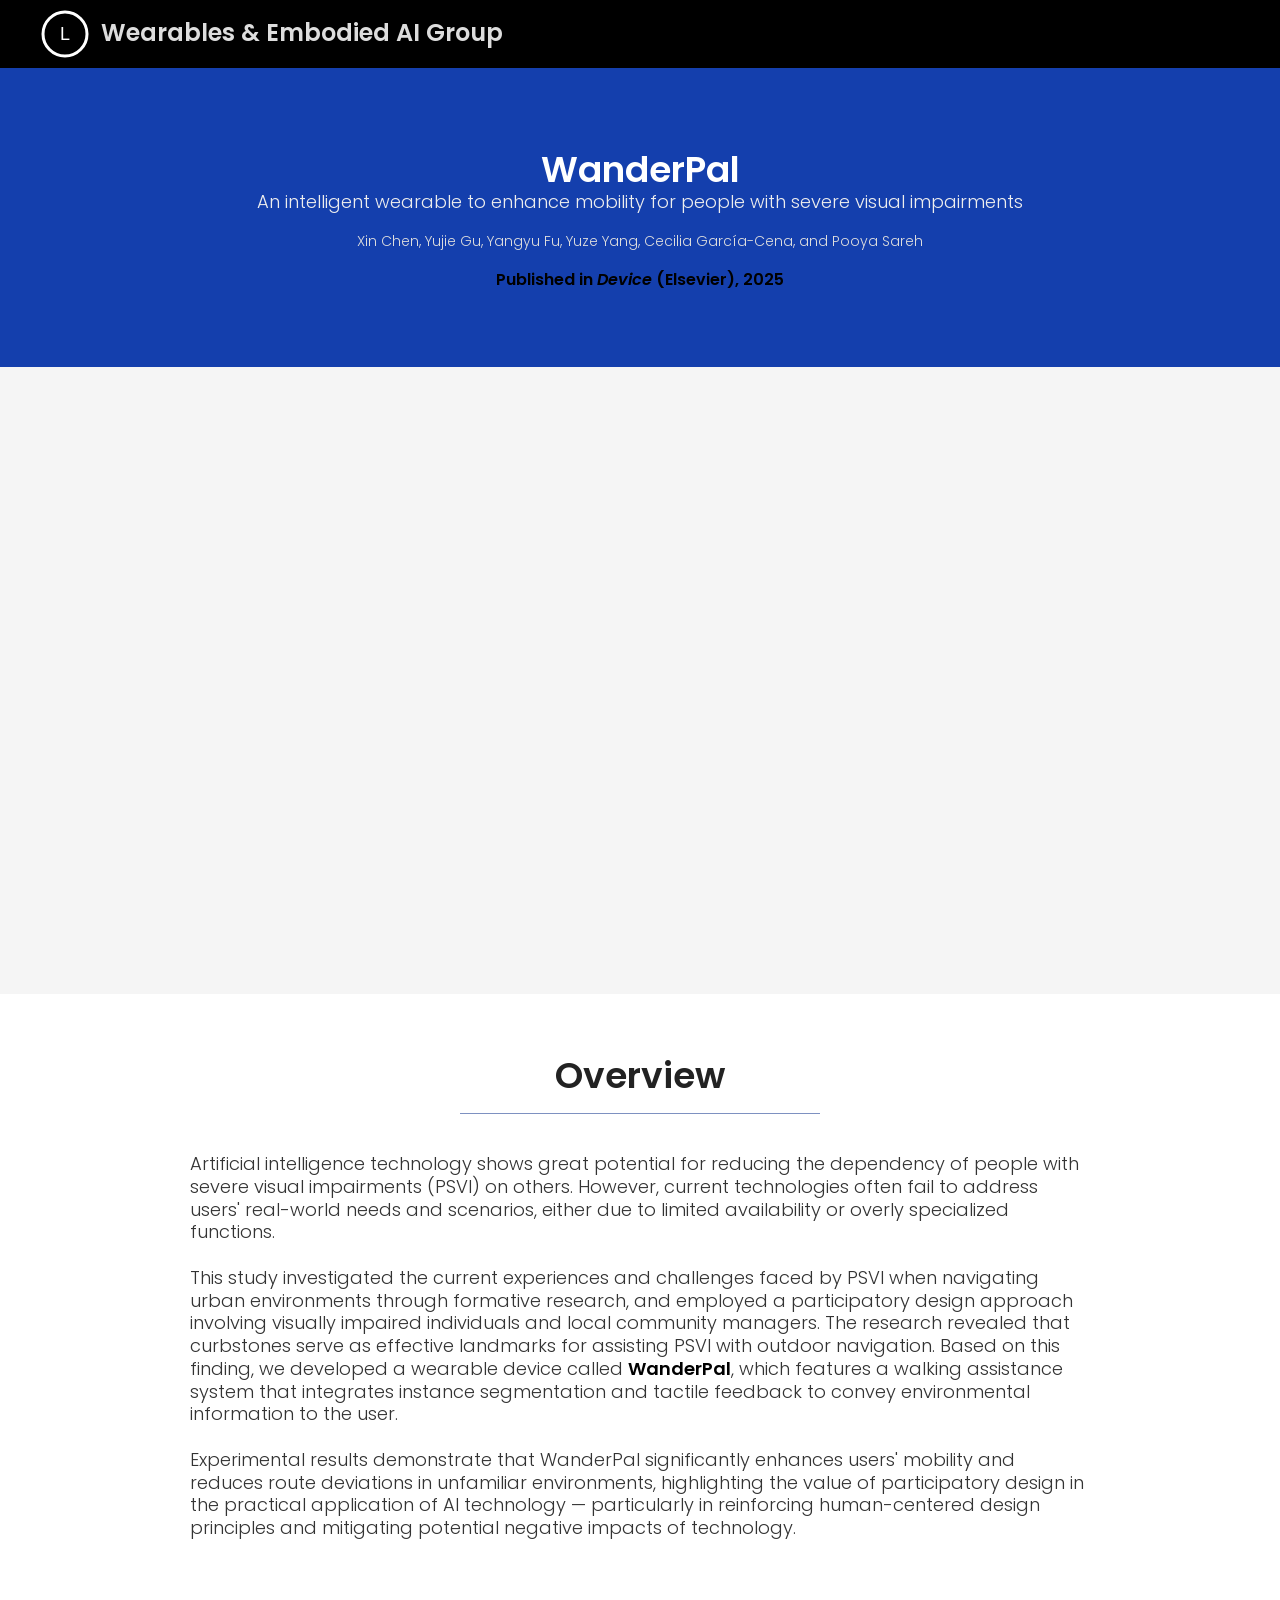
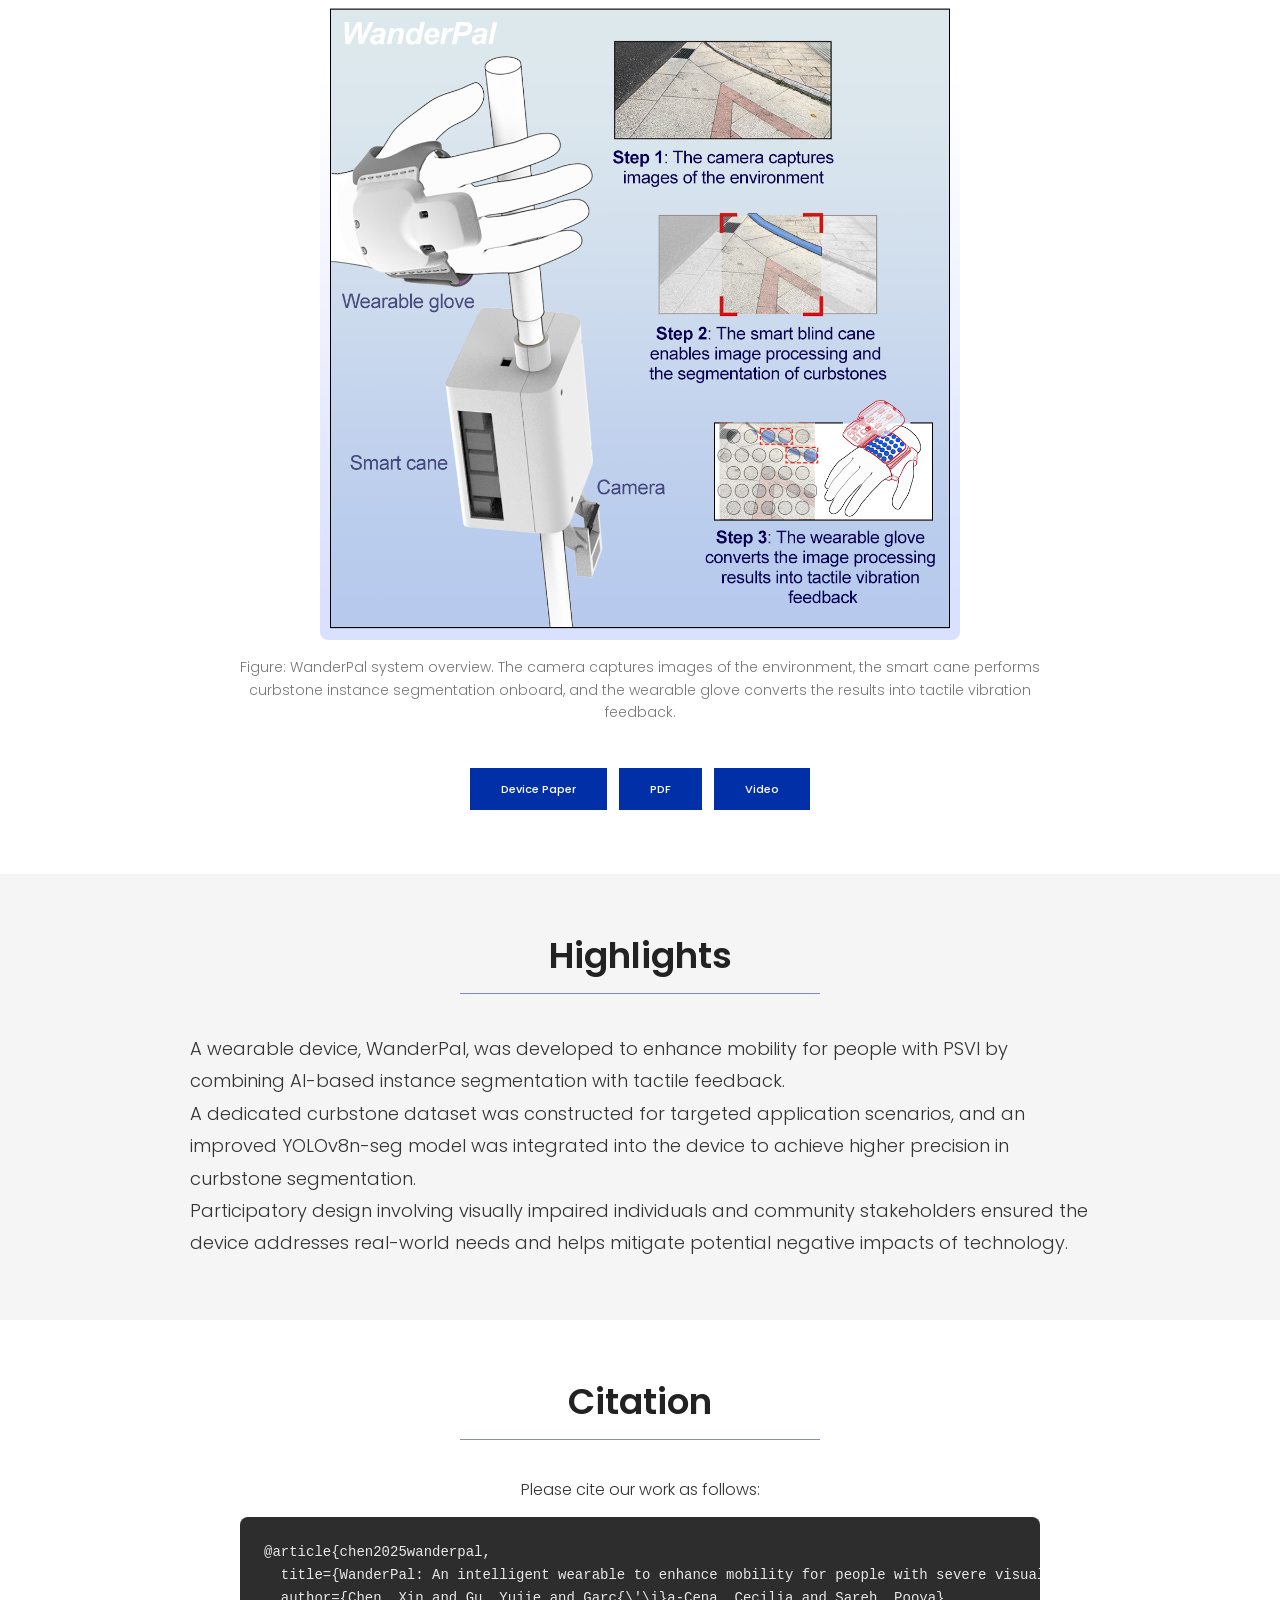
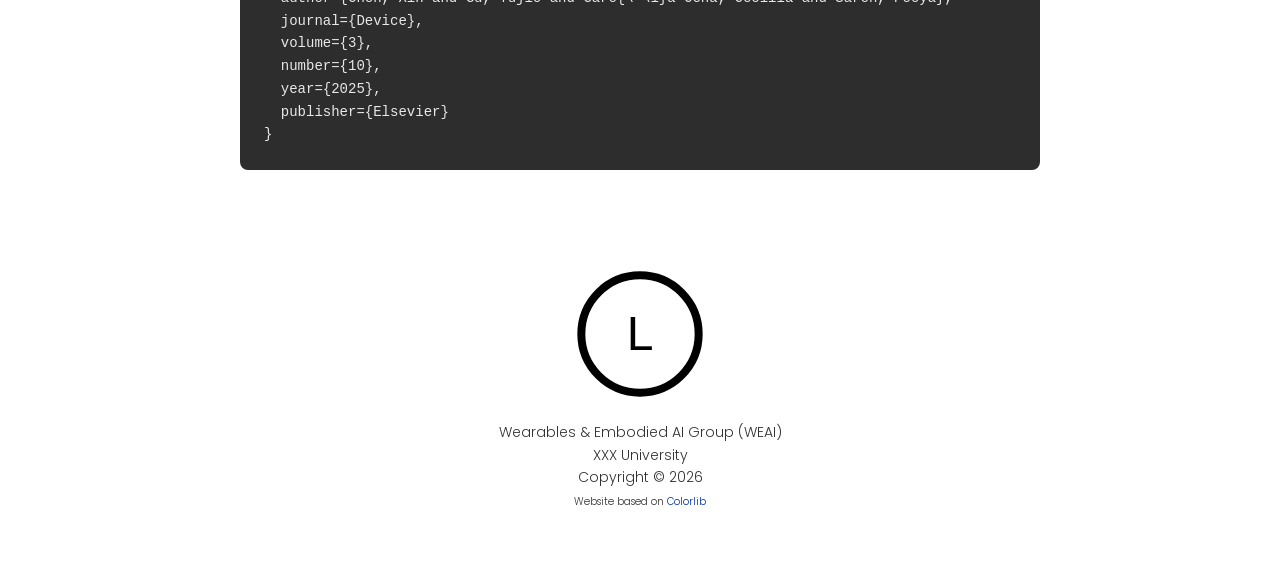
==== commit 31077e3a: "Switch site accent color to International Klein Blue (#002FA7)" ====
--- a/project1.html
+++ b/project1.html
@@ -44,7 +44,7 @@
 	</header>
 
 	<!-- ============ 页面标题横幅 ============ -->
-	<section class="home-about-area" style="background: rgba(172, 43, 55, 0.9); padding: 80px 0 60px 0;">
+	<section class="home-about-area" style="background: rgba(0, 47, 167, 0.92); padding: 80px 0 60px 0;">
 		<div class="container">
 			<div class="title text-center">
 				<h1 style="color: #fff">WanderPal</h1>
@@ -67,7 +67,7 @@
 		<div class="container">
 			<div class="title text-center">
 				<h1>Overview</h1>
-				<hr style="background-color: rgba(172, 43, 55, 0.5); width: 40vh"><br>
+				<hr style="background-color: rgba(0, 47, 167, 0.45); width: 40vh"><br>
 			</div>
 			<p style="font-size: 18px; max-width: 900px; margin: 0 auto;">
 				Artificial intelligence technology shows great potential for reducing the dependency of people with severe visual impairments (PSVI) on others. However, current technologies often fail to address users' real-world needs and scenarios, either due to limited availability or overly specialized functions.<br><br>
@@ -99,7 +99,7 @@
 		<div class="container">
 			<div class="title text-center">
 				<h1>Highlights</h1>
-				<hr style="background-color: rgba(172, 43, 55, 0.5); width: 40vh"><br>
+				<hr style="background-color: rgba(0, 47, 167, 0.45); width: 40vh"><br>
 			</div>
 			<ul style="font-size: 18px; max-width: 900px; margin: 0 auto; line-height: 1.8;">
 				<li>A wearable device, WanderPal, was developed to enhance mobility for people with PSVI by combining AI-based instance segmentation with tactile feedback.</li>
@@ -114,7 +114,7 @@
 		<div class="container">
 			<div class="title text-center">
 				<h1>Citation</h1>
-				<hr style="background-color: rgba(172, 43, 55, 0.5); width: 40vh"><br>
+				<hr style="background-color: rgba(0, 47, 167, 0.45); width: 40vh"><br>
 				<p style="font-size: 16px">Please cite our work as follows:</p>
 			</div>
 			<pre style="max-width: 800px; margin: 0 auto; background: #2d2d2d; color: #e8e8e8; padding: 24px; border-radius: 8px; font-size: 14px; text-align: left; overflow-x: auto;">@article{chen2025wanderpal,
--- a/css/main.css
+++ b/css/main.css
@@ -36,7 +36,7 @@
 $primary-font	: 'Poppins', sans-serif;
 ---------------------------------------------
 
-$primary-color	: #8490ff;
+$primary-color	: #002FA7;
 $title-color	: #222222;
 $text-color		: #777777;
 
@@ -62,9 +62,9 @@
   --themecolorLines: #1586b3;*/
 
    /* WPI Colors*/
-    --themecolor: #AC2B37;  
+    --themecolor: #002FA7;  
   --themecolorrgba: rgba(172, 43, 55, 1.0);
-  --themecolorLines: #AC2B37;
+  --themecolorLines: #002FA7;
 
   /*Red Theme*/
   /*--themecolor: #DB4437;*/
@@ -88,12 +88,12 @@
 
 ::-moz-selection {
   /* Code for Firefox */
-  background-color: #8490ff;
+  background-color: #002FA7;
   color: #fff;
 }
 
 ::selection {
-  background-color: #8490ff;
+  background-color: #002FA7;
   color: #fff;
 }
 
@@ -862,7 +862,7 @@
 
 .generic-banner {
   margin-top: 60px;
-  background-color: #8490ff;
+  background-color: #002FA7;
   text-align: center;
 }
 
@@ -967,7 +967,7 @@
 }
 
 b, sup, sub, u, del {
-  color: black;/*#8490ff;*/
+  color: black;/*#002FA7;*/
   font-weight: 600;
 }
 
@@ -1107,25 +1107,25 @@
 
 .genric-btn.primary {
   color: #fff;
-  background: #8490ff;
+  background: #002FA7;
   border: 1px solid transparent;
 }
 
 .genric-btn.primary:hover {
-  color: #8490ff;
-  border: 1px solid #8490ff;
+  color: #002FA7;
+  border: 1px solid #002FA7;
   background: #fff;
 }
 
 .genric-btn.primary-border {
-  color: #8490ff;
-  border: 1px solid #8490ff;
+  color: #002FA7;
+  border: 1px solid #002FA7;
   background: #fff;
 }
 
 .genric-btn.primary-border:hover {
   color: #fff;
-  background: #8490ff;
+  background: #002FA7;
   border: 1px solid transparent;
 }
 
@@ -1261,7 +1261,7 @@
 .generic-blockquote {
   padding: 30px 50px 30px 30px;
   background: #fff;
-  border-left: 2px solid #8490ff;
+  border-left: 2px solid #002FA7;
 }
 
 @media (max-width: 991px) {
@@ -1395,7 +1395,7 @@
   position: absolute;
   width: 14px;
   height: 14px;
-  border: 3px solid var(--themecolor);/*#8490ff;*/
+  border: 3px solid var(--themecolor);/*#002FA7;*/
   background: #fff;
   top: 4px;
   left: 0;
@@ -1408,7 +1408,7 @@
 
 .ordered-list li {
   list-style-type: decimal-leading-zero;
-/*  color: #8490ff;*/
+/*  color: #002FA7;*/
   color: #333333;
 /*  font-weight: 500;*/
   line-height: 1.82em !important;
@@ -1422,7 +1422,7 @@
 .ordered-list-alpha li {
   margin-left: 30px;
   list-style-type: lower-alpha;
-  color: #8490ff;
+  color: #002FA7;
   font-weight: 500;
   line-height: 1.82em !important;
 }
@@ -1435,7 +1435,7 @@
 .ordered-list-roman li {
   margin-left: 30px;
   list-style-type: lower-roman;
-  color: #8490ff;
+  color: #002FA7;
   font-weight: 500;
   line-height: 1.82em !important;
 }
@@ -1507,7 +1507,7 @@
 
 .single-input-primary:focus {
   outline: none;
-  border: 1px solid #8490ff;
+  border: 1px solid #002FA7;
 }
 
 .single-input-accent {
@@ -1568,7 +1568,7 @@
   width: 15px;
   height: 15px;
   border-radius: 50%;
-  background: #8490ff;
+  background: #002FA7;
   -webkit-transition: all 0.2s;
   -moz-transition: all 0.2s;
   -o-transition: all 0.2s;
@@ -1655,7 +1655,7 @@
 }
 
 .primary-switch input:checked + label:before {
-  background: #8490ff;
+  background: #002FA7;
 }
 
 .confirm-switch {
@@ -2004,12 +2004,12 @@
 }
 
 .default-select .nice-select .list .option.selected {
-  color: #8490ff;
+  color: #002FA7;
   background: transparent;
 }
 
 .default-select .nice-select .list .option:hover {
-  color: #8490ff;
+  color: #002FA7;
   background: transparent;
 }
 
@@ -2065,12 +2065,12 @@
 }
 
 .form-select .nice-select .list .option.selected {
-  color: #8490ff;
+  color: #002FA7;
   background: transparent;
 }
 
 .form-select .nice-select .list .option:hover {
-  color: #8490ff;
+  color: #002FA7;
   background: transparent;
 }
 
@@ -2184,7 +2184,7 @@
 }
 
 .nav-menu li:hover > a, .menu-active, .parent-active > .sf-with-ul {
-  color: var(--themecolor) !important; /*#8490ff*/
+  color: var(--themecolor) !important; /*#002FA7*/
 }
 
 
@@ -2394,7 +2394,7 @@
 }
 
 .nav-menu li:hover > a {
-  color: #8490ff;
+  color: #002FA7;
 }
 
 .nav-menu > li {
@@ -2423,7 +2423,7 @@
 }
 
 .nav-menu ul li:hover > a {
-  color: #8490ff;
+  color: #002FA7;
 }
 
 .nav-menu ul ul {
@@ -2520,7 +2520,7 @@
 }
 
 #mobile-nav ul .menu-has-children i.fa-chevron-up {
-  color: #8490ff;
+  color: #002FA7;
 }
 
 #mobile-nav ul .menu-has-children li a {
@@ -2528,7 +2528,7 @@
 }
 
 #mobile-nav ul .menu-item-active {
-  color: #8490ff;
+  color: #002FA7;
 }
 
 #mobile-body-overly {
@@ -2573,22 +2573,22 @@
 
 
 .p1-gradient-bg, .banner-left .primary-btn, .home-about-right .primary-btn, .facts-area, .thumb .overlay-bg, .price-area .single-price:hover, .brands-area, .about-banner, .sb_bar {
-  /*background: -moz-linear-gradient(0deg, #8490ff 0%, #62bdfc 100%);
-  background: -webkit-linear-gradient(0deg, #8490ff 0%, #62bdfc 100%);
-  background: -ms-linear-gradient(0deg, #8490ff 0%, #62bdfc 100%);*/
+  /*background: -moz-linear-gradient(0deg, #002FA7 0%, #62bdfc 100%);
+  background: -webkit-linear-gradient(0deg, #002FA7 0%, #62bdfc 100%);
+  background: -ms-linear-gradient(0deg, #002FA7 0%, #62bdfc 100%);*/
   background: rgba(255, 255, 255, 0.98);
 }
 
 .p1-gradient-color, .single-services:hover .lnr {
-  background: -moz-linear-gradient(0deg, #8490ff 0%, #62bdfc 100%);
-  background: -webkit-linear-gradient(0deg, #8490ff 0%, #62bdfc 100%);
-  background: -ms-linear-gradient(0deg, #8490ff 0%, #62bdfc 100%);
+  background: -moz-linear-gradient(0deg, #002FA7 0%, #62bdfc 100%);
+  background: -webkit-linear-gradient(0deg, #002FA7 0%, #62bdfc 100%);
+  background: -ms-linear-gradient(0deg, #002FA7 0%, #62bdfc 100%);
   -webkit-background-clip: text;
   -webkit-text-fill-color: transparent;
 }
 
 .primary-btn {
-  background: #8490ff;
+  background: #002FA7;
   line-height: 42px;
   padding-left: 30px;
   padding-right: 30px;
@@ -2641,11 +2641,11 @@
 
 .primary-btn.white:hover {
   background: #fff;
-  color: #8490ff;
+  color: #002FA7;
 }
 
 .primary-btn.white:hover span {
-  color: #8490ff;
+  color: #002FA7;
 }
 
 .primary-btn.wh {
@@ -2995,7 +2995,7 @@
 }
 
 .single-services:hover h4 {
-  color: #8490ff;
+  color: #002FA7;
 }
 
 /*--------- End Services Area -------------*/
@@ -3032,7 +3032,7 @@
 /*--------- Start Portfolio Area -------------*/
 .portfolio-area .primary-btn {
   color: #fff;
-  background-color: #8490ff;
+  background-color: #002FA7;
   margin-left: auto;
   margin-right: auto;
 }
@@ -3079,7 +3079,7 @@
 }
 
 .portfolio-area .filters ul li.active {
-  color: #8490ff;
+  color: #002FA7;
 }
 
 .portfolio-area .filters-content {
@@ -3207,7 +3207,7 @@
 }
 
 .testimonial-area .lnr-arrow-up:hover, .testimonial-area .lnr-arrow-down:hover {
-  background: #8490ff;
+  background: #002FA7;
   color: #fff;
 }
 
@@ -3237,7 +3237,7 @@
 }
 
 .single-testimonial:hover h4 {
-  color: #8490ff;
+  color: #002FA7;
   cursor: pointer;
 }
 
@@ -3433,7 +3433,7 @@
 }
 
 .single-recent-blog:hover h4 {
-  color: #8490ff;
+  color: #002FA7;
 }
 
 .single-recent-blog:hover .f-img {
@@ -3754,10 +3754,10 @@
 }
 
 .accordion > dt > a.active {
-  color: #8490ff;
+  color: #002FA7;
   border-color: #ddd;
   cursor: default;
-  border-bottom: 1px solid #8490ff;
+  border-bottom: 1px solid #002FA7;
   background: transparent;
 }
 
@@ -3785,7 +3785,7 @@
 .accordion > dt > a.active:after,
 .accordion > dt > a.active:hover:after {
   content: "\f106";
-  color: #8490ff;
+  color: #002FA7;
 }
 
 .accordion > dt > a:hover:after {
@@ -4115,7 +4115,7 @@
 }
 
 .post-content-area .single-post .meta-details .tags li a:hover {
-  color: #8490ff;
+  color: #002FA7;
 }
 
 @media (max-width: 1024px) {
@@ -4140,7 +4140,7 @@
 .post-content-area .single-post .date a:hover,
 .post-content-area .single-post .view a:hover,
 .post-content-area .single-post .comments a:hover {
-  color: #8490ff;
+  color: #002FA7;
 }
 
 .post-content-area .single-post .user-name .lnr,
@@ -4174,7 +4174,7 @@
 }
 
 .post-content-area .single-post .primary-btn:hover {
-  background: #8490ff !important;
+  background: #002FA7 !important;
   color: #fff !important;
 }
 
@@ -4186,7 +4186,7 @@
 }
 
 .posts-list .posts-title h3:hover {
-  color: #8490ff;
+  color: #002FA7;
 }
 
 .blog-pagination {
@@ -4208,7 +4208,7 @@
 }
 
 .blog-pagination .page-item.active .page-link {
-  background-color: #8490ff;
+  background-color: #002FA7;
   border-color: transparent;
   color: #fff;
 }
@@ -4235,7 +4235,7 @@
 .blog-pagination .page-link:hover {
   color: #fff;
   text-decoration: none;
-  background-color: #8490ff;
+  background-color: #002FA7;
   border-color: #eee;
 }
 
@@ -4275,7 +4275,7 @@
   width: 80%;
   border-bottom-left-radius: 20px;
   border-top-left-radius: 20px;
-  background: #8490ff;
+  background: #002FA7;
 }
 
 .widget-wrap .search-widget ::-webkit-input-placeholder {
@@ -4302,7 +4302,7 @@
   float: left;
   width: 20%;
   padding: 10px;
-  background: #8490ff;
+  background: #002FA7;
   color: #fff;
   font-size: 17px;
   border: none;
@@ -4346,11 +4346,11 @@
 }
 
 .widget-wrap .user-info-widget .social-links li a:hover {
-  color: #8490ff;
+  color: #002FA7;
 }
 
 .widget-wrap .popular-post-widget .popular-title {
-  background: #8490ff;
+  background: #002FA7;
   color: #fff;
   text-align: center;
   padding: 12px 0px;
@@ -4382,7 +4382,7 @@
 }
 
 .widget-wrap .popular-post-widget .single-post-list .details h6:hover {
-  color: #8490ff;
+  color: #002FA7;
 }
 
 .widget-wrap .popular-post-widget .single-post-list .details p {
@@ -4394,7 +4394,7 @@
 }
 
 .widget-wrap .post-category-widget .category-title {
-  background: #8490ff;
+  background: #002FA7;
   color: #fff;
   text-align: center;
   padding: 12px 0px;
@@ -4425,15 +4425,15 @@
 }
 
 .widget-wrap .post-category-widget .cat-list li:hover {
-  border-color: #8490ff;
+  border-color: #002FA7;
 }
 
 .widget-wrap .post-category-widget .cat-list li:hover p {
-  color: #8490ff;
+  color: #002FA7;
 }
 
 .widget-wrap .newsletter-widget .newsletter-title {
-  background: #8490ff;
+  background: #002FA7;
   color: #fff;
   text-align: center;
   padding: 12px 0px;
@@ -4449,7 +4449,7 @@
 }
 
 .widget-wrap .newsletter-widget .bbtns {
-  background: #8490ff;
+  background: #002FA7;
   color: #fff;
   font-size: 12px;
   font-weight: 500;
@@ -4512,7 +4512,7 @@
 }
 
 .widget-wrap .tag-cloud-widget .tagcloud-title {
-  background: #8490ff;
+  background: #002FA7;
   color: #fff;
   text-align: center;
   padding: 12px 0px;
@@ -4532,7 +4532,7 @@
 }
 
 .widget-wrap .tag-cloud-widget ul li:hover {
-  background: #8490ff;
+  background: #002FA7;
 }
 
 .widget-wrap .tag-cloud-widget ul li:hover a {
@@ -4571,7 +4571,7 @@
 }
 
 .single-post-area .social-links li a:hover {
-  color: #8490ff;
+  color: #002FA7;
 }
 
 .single-post-area .quotes {
@@ -4750,7 +4750,7 @@
 }
 
 .comments-area .btn-reply:hover {
-  background-color: #8490ff;
+  background-color: #002FA7;
   color: #fff;
 }
 
@@ -4835,8 +4835,8 @@
 
 .comment-form .primary-btn:hover {
   background: transparent;
-  border-color: #8490ff !important;
-  color: #8490ff !important;
+  border-color: #002FA7 !important;
+  color: #002FA7 !important;
 }
 
 /*============ End Blog Single Styles  =============*/
@@ -4902,8 +4902,8 @@
 }
 
 .contact-page-area .form-area .genric-btn:hover {
-  border: 1px solid #8490ff;
-  color: #8490ff !important;
+  border: 1px solid #002FA7;
+  color: #002FA7 !important;
 }
 
 @media (max-width: 991px) {
@@ -4925,7 +4925,7 @@
 .contact-page-area .address-wrap .single-contact-address .lnr {
   font-size: 30px;
   font-weight: 500;
-  color: #8490ff;
+  color: #002FA7;
   margin-right: 30px;
 }
 
@@ -4972,11 +4972,11 @@
 }
 
 .single-footer-widget ul li a:hover {
-  color: #8490ff;
+  color: #002FA7;
 }
 
 .single-footer-widget .bb-btn {
-  color: #8490ff;
+  color: #002FA7;
   color: #fff;
   font-weight: 300;
   border-radius: 0;
@@ -5001,7 +5001,7 @@
 .single-footer-widget .btn {
   font-size: 1.2rem;
   border-radius: 0;
-  background: #8490ff;
+  background: #002FA7;
   color: #fff;
 }
 
@@ -5077,7 +5077,7 @@
 }
 
 .single-footer-widget .footer-social a:hover i {
-  color: #8490ff;
+  color: #002FA7;
 }
 
 .footer-bottom {
@@ -5096,11 +5096,11 @@
 }
 
 .footer-bottom .lnr, .footer-bottom a {
-  color: #8490ff;
+  color: #002FA7;
 }
 
 .footer-text a {
-  color: #8490ff;
+  color: #002FA7;
 }
 
 /*-------- end footer Area -------------*/
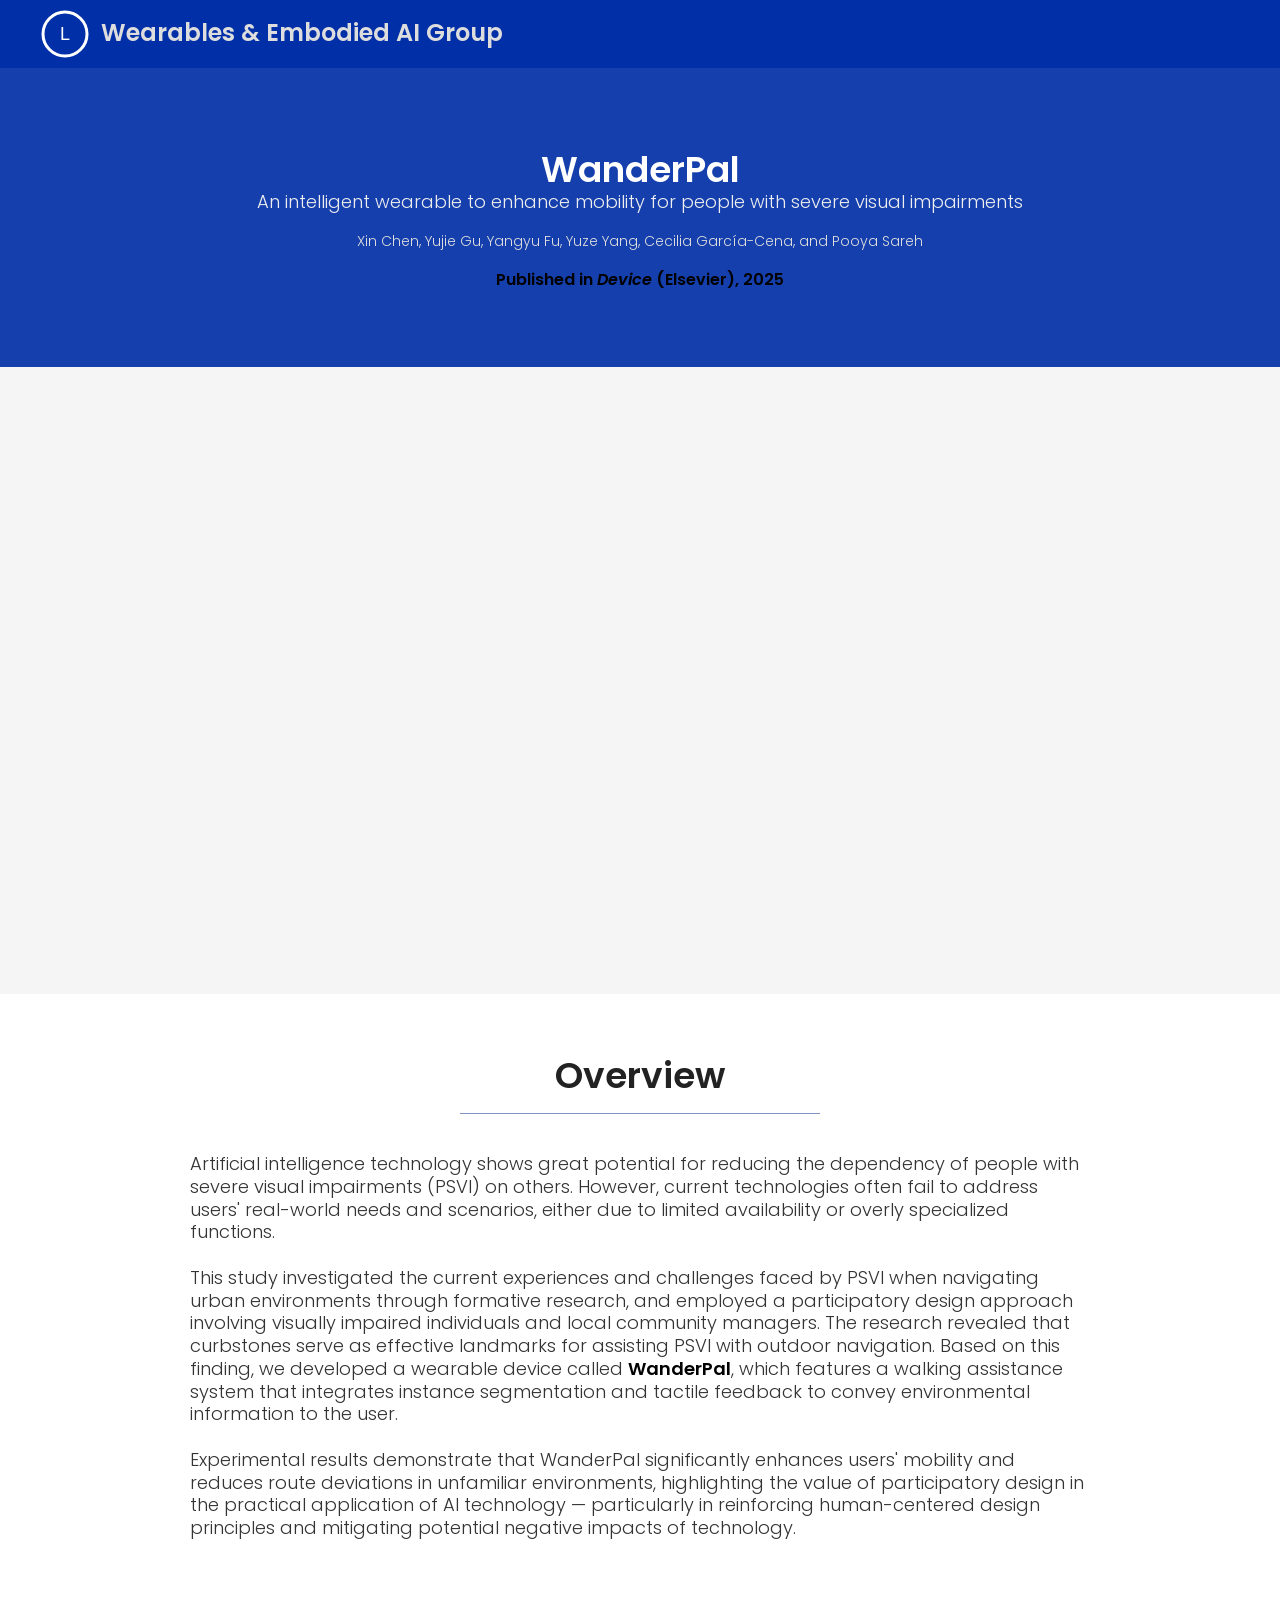
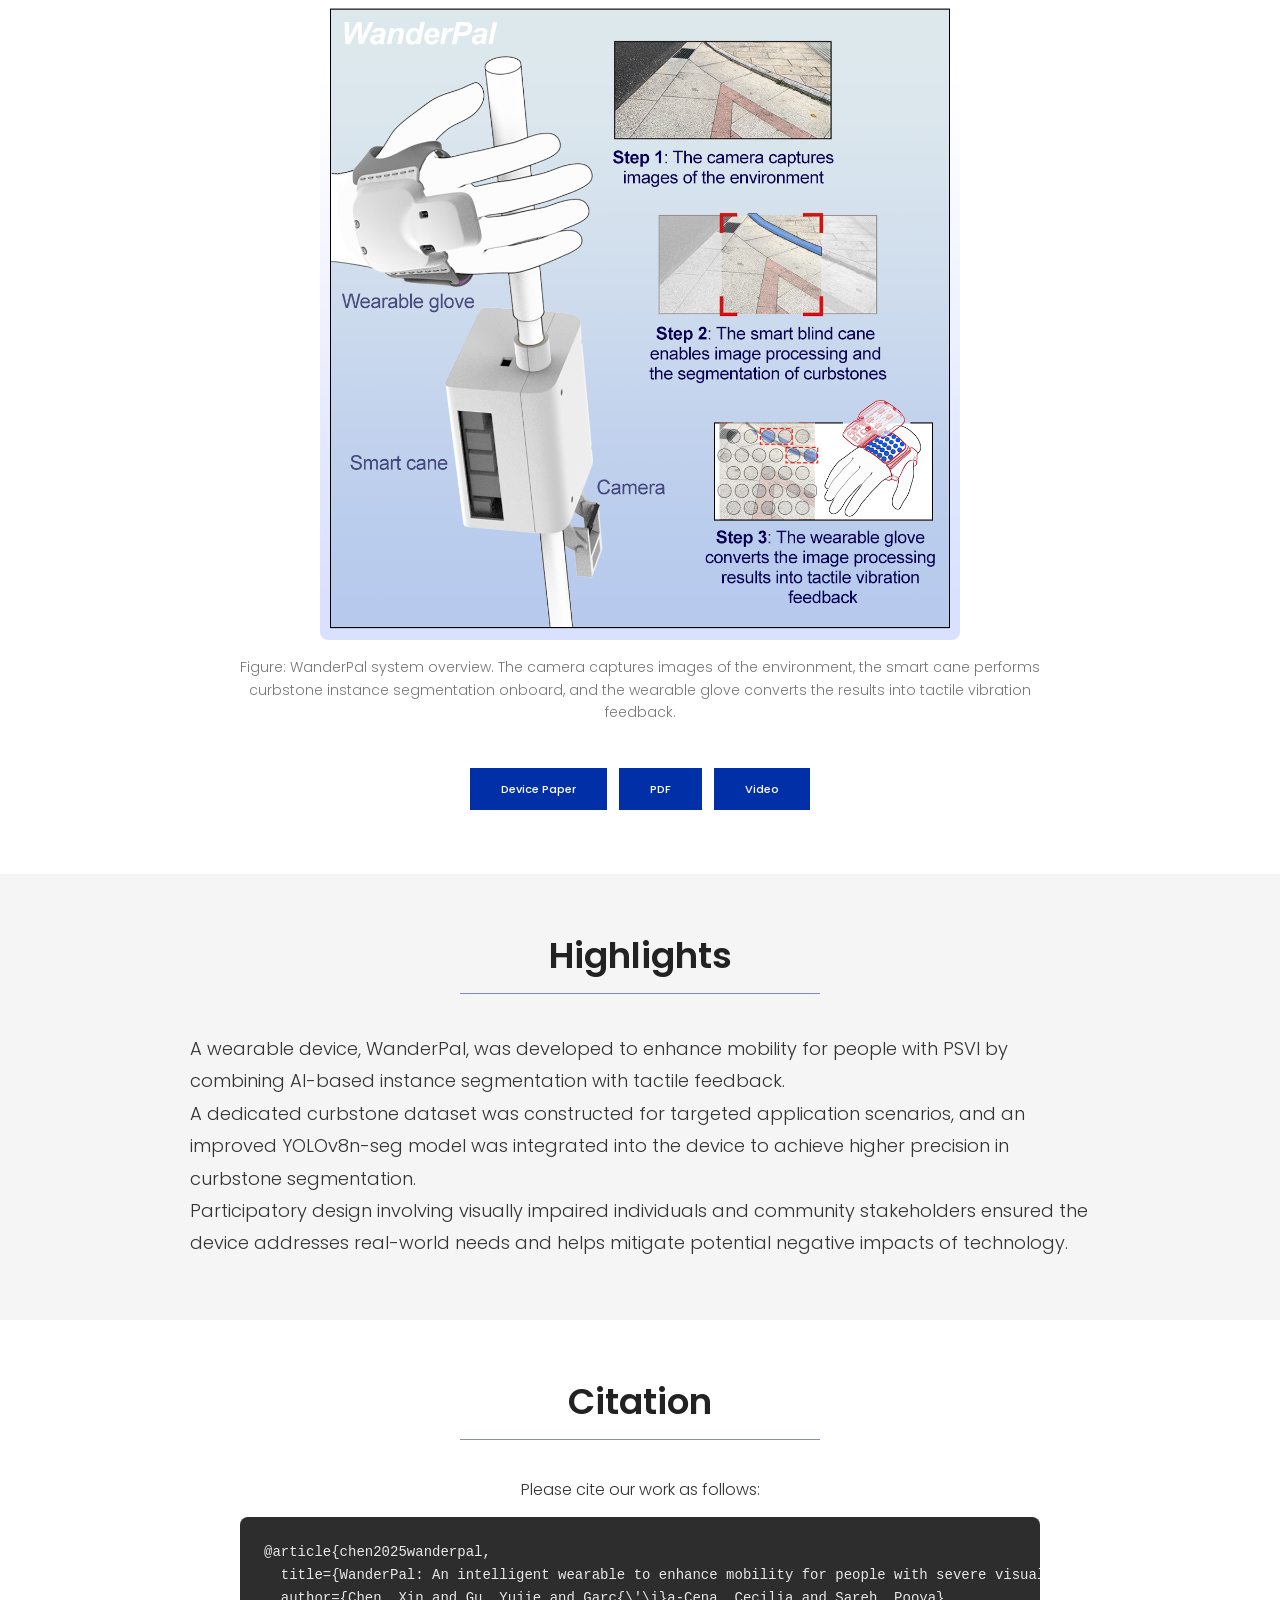
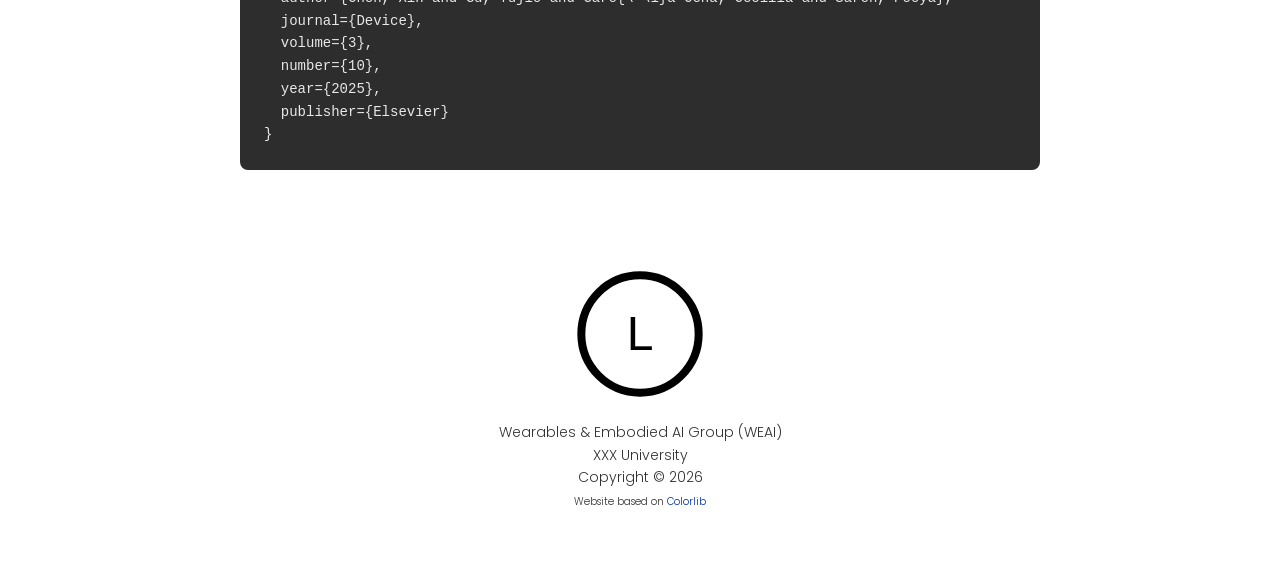
==== commit def5705d: "Full Klein blue + vermilion color scheme: nav bar, caption boxes, overlays, icons, hover states" ====
--- a/project1.html
+++ b/project1.html
@@ -24,7 +24,7 @@
 <body>
 
 	<!-- ============ 顶部导航栏 (和 index.html 保持一致) ============ -->
-	<header id="header" style="background-color: rgba(0,0,0,1); position: relative;">
+	<header id="header" style="background-color: #002FA7; position: relative;">
 		<div class="container main-menu">
 			<div class="row align-items-center justify-content-between d-flex">
 				<div id="logo">
--- a/css/main.css
+++ b/css/main.css
@@ -2101,7 +2101,7 @@
   right: 0;
   transition: all 0.5s;
   z-index: 997;
-  background: rgba(0, 0, 0, 0.95); /*rgba(169, 176, 183, 0.5); /* WPI Gray */
+  background: rgba(0, 47, 167, 0.97); /*rgba(169, 176, 183, 0.5); /* WPI Gray */
 }
 
 #header.header-scrolled {
@@ -2256,7 +2256,7 @@
 
 
 .logo-background {
-  background: rgba(0,0,0, 0.7);
+  background: rgba(0, 26, 94, 0.7);
   border-radius: 10%;
  /* padding-right: 1%;*/
 }
@@ -2285,7 +2285,7 @@
 }
 
 .logo-background {
-  background: rgba(0,0,0, 0.7);
+  background: rgba(0, 26, 94, 0.7);
   border-radius: 00%;
   padding-right: 0%;
 
@@ -2296,7 +2296,7 @@
 .heading h4 a{
   color: white;
   /*text-shadow: -1px -1px 0 black, 1px -1px 0 black, -1px 1px 0 black, 1px 1px 0 black;*/
-  /*background: rgba(0,0,0, 0.5);*/
+  /*background: rgba(0, 26, 94, 0.5);*/
   border-radius: 25%;
   padding-left: 8px;
   padding-right: 8px;
@@ -2405,7 +2405,7 @@
   margin: 22px 0 0 0;
   padding: 10px;
   box-shadow: 0px 0px 30px rgba(127, 137, 161, 0.25);
-  background: rgba(0,0,0,0.9);
+  background: rgba(0, 26, 94,0.9);
 }
 
 .nav-menu ul li {
@@ -2413,7 +2413,7 @@
 }
 
 .nav-menu ul li a {
-  background-color: rgba(0,0,0,0.9);
+  background-color: rgba(0, 26, 94,0.9);
   padding: 5px 10px;
   color: #ddd;
   transition: 0.3s;
@@ -2471,7 +2471,7 @@
   padding-top: 18px;
   bottom: 0;
   z-index: 998;
-  background: rgba(0, 0, 0, 0.8);
+  background: rgba(0, 26, 94, 0.8);
   left: -260px;
   width: 260px;
   overflow-y: auto;
@@ -2538,7 +2538,7 @@
   top: 0;
   left: 0;
   position: fixed;
-  background: rgba(0, 0, 0, 0.7);
+  background: rgba(0, 26, 94, 0.7);
   display: none;
 }
 
@@ -3994,7 +3994,7 @@
 }
 
 .blog-home-banner .overlay-bg {
-  background: rgba(0, 0, 0, 0.5);
+  background: rgba(0, 26, 94, 0.5);
 }
 
 .blog-page {
@@ -4027,7 +4027,7 @@
 }
 
 .top-category-widget-area .single-cat-widget .overlay-bg {
-  background: rgba(0, 0, 0, 0.85);
+  background: rgba(0, 26, 94, 0.85);
   /*margin: 7%;*/
   margin-top: 61%;
   margin-bottom: -30%;
@@ -4591,7 +4591,7 @@
 }
 
 .single-post-area .thumb .overlay-bg {
-  background: rgba(0, 0, 0, 0.8);
+  background: rgba(0, 26, 94, 0.8);
 }
 
 .single-post-area .navigation-area {
@@ -4605,7 +4605,7 @@
 
 .single-post-area .navigation-area .nav-left .thumb {
   margin-right: 20px;
-  background: #000;
+  background: #001a5e;
 }
 
 .single-post-area .navigation-area .nav-left .thumb img {
@@ -4644,7 +4644,7 @@
 
 .single-post-area .navigation-area .nav-right .thumb {
   margin-left: 20px;
-  background: #000;
+  background: #001a5e;
 }
 
 .single-post-area .navigation-area .nav-right .thumb img {
@@ -5104,3 +5104,15 @@
 }
 
 /*-------- end footer Area -------------*/
+
+/* ==== WEAI 蓝橘色系覆写 ==== */
+.genric-btn.primary:hover, .genric-btn.primary:focus {
+  background: #E8472B !important;
+  border-color: #E8472B !important;
+  color: #fff !important;
+}
+.carousel-indicators li.active { background-color: #E8472B !important; }
+.black-links a, .black-links a i { color: #002FA7 !important; }
+.black-links a:hover, .black-links a:hover i { color: #E8472B !important; }
+.nav-menu > li > a:hover, .nav-menu > li:hover > a { color: #ffb4a3 !important; }
+.title a:hover { color: #E8472B; }
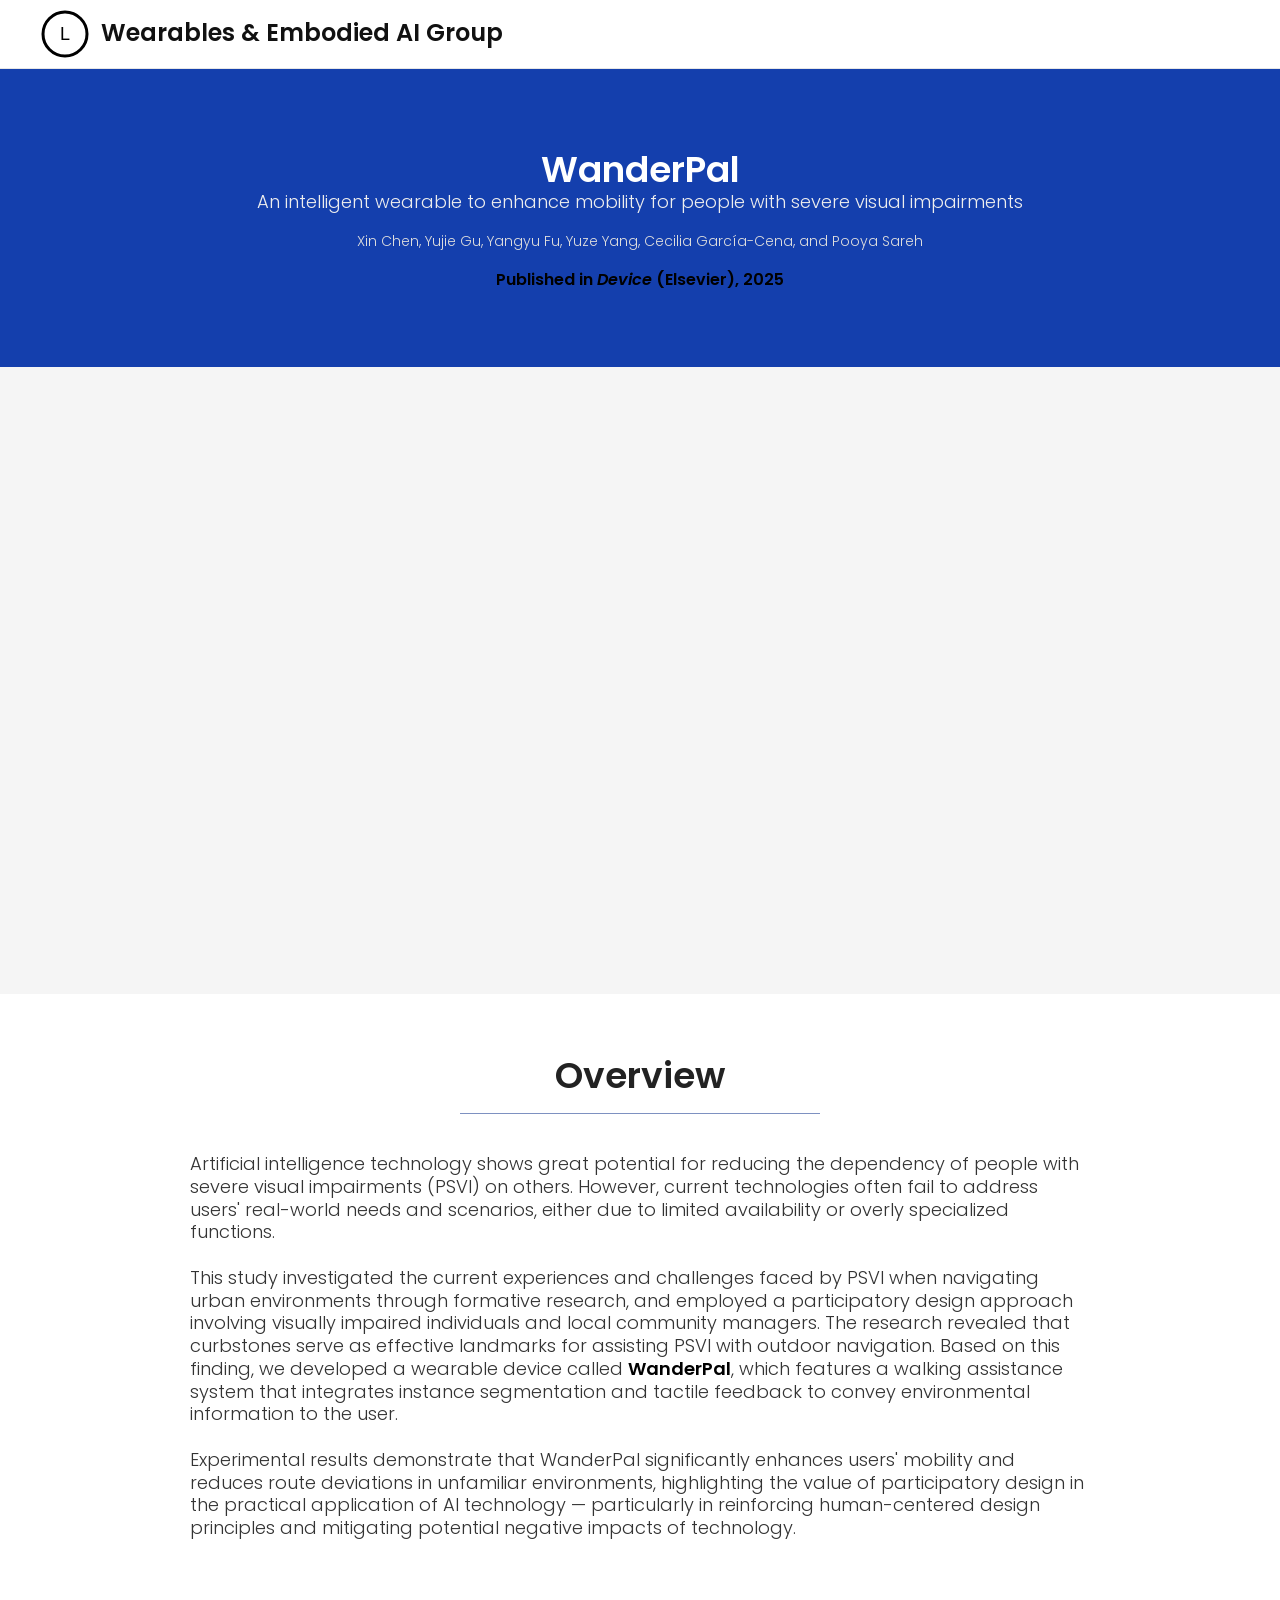
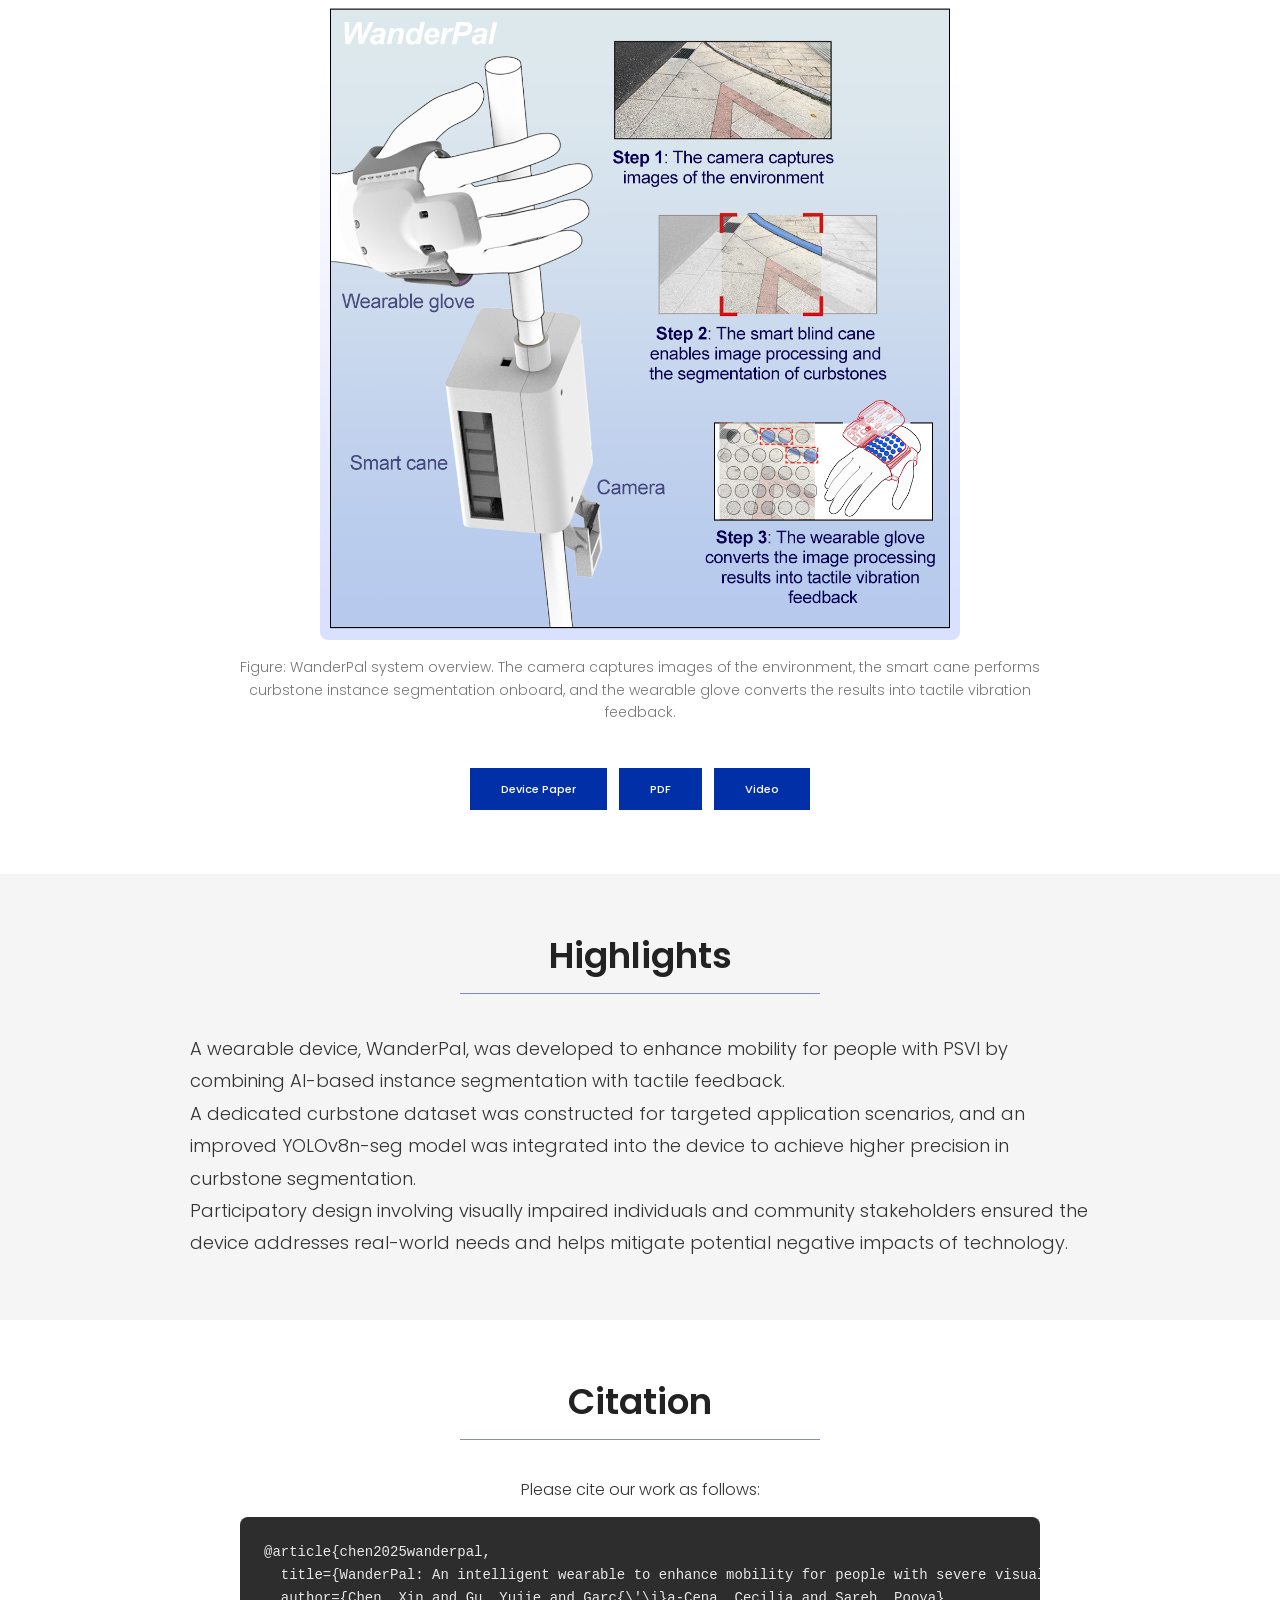
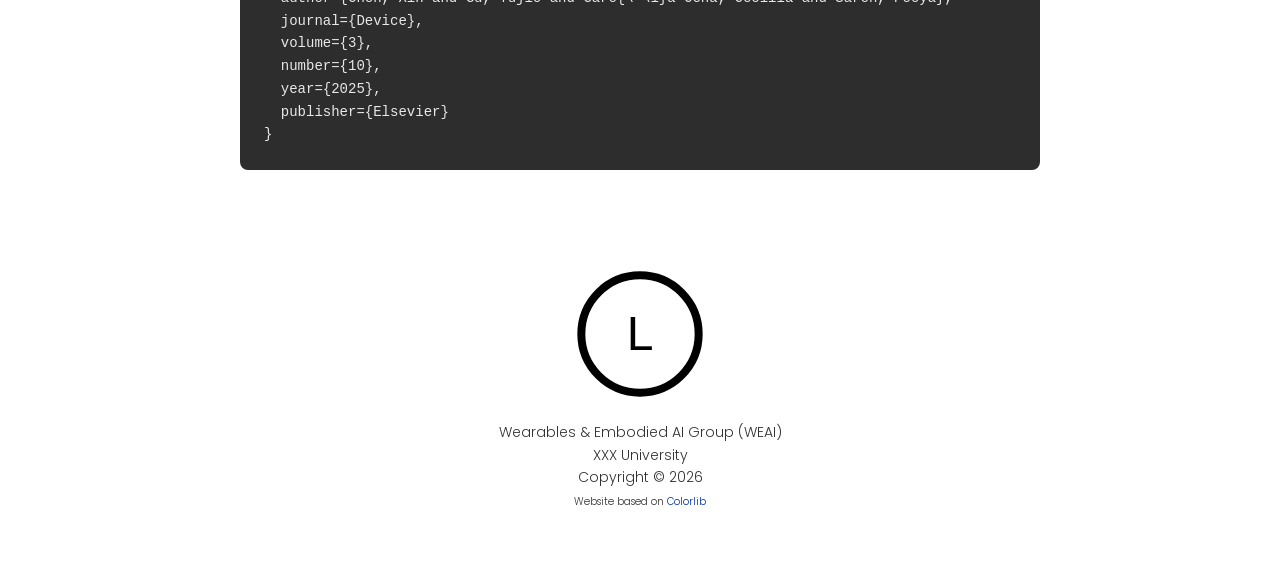
==== commit b38c8c10: "MoMA-style white navbar: black bold nav text, Klein blue reserved for content blocks" ====
--- a/project1.html
+++ b/project1.html
@@ -24,11 +24,11 @@
 <body>
 
 	<!-- ============ 顶部导航栏 (和 index.html 保持一致) ============ -->
-	<header id="header" style="background-color: #002FA7; position: relative;">
+	<header id="header" style="position: relative;">
 		<div class="container main-menu">
 			<div class="row align-items-center justify-content-between d-flex">
 				<div id="logo">
-					<a href="index.html" style="font-size: 24px; font-weight: 600; color: #ddd"><img src="img/logos/logo-white.svg" width="48px" alt="" title=""> &nbsp;Wearables & Embodied AI Group</a>
+					<a href="index.html" style="font-size: 24px; font-weight: 600; color: #111"><img src="img/logos/logo-black.svg" width="48px" alt="" title=""> &nbsp;Wearables & Embodied AI Group</a>
 				</div>
 				<nav id="nav-menu-container">
 					<ul class="nav-menu">
--- a/css/main.css
+++ b/css/main.css
@@ -5114,5 +5114,11 @@
 .carousel-indicators li.active { background-color: #E8472B !important; }
 .black-links a, .black-links a i { color: #002FA7 !important; }
 .black-links a:hover, .black-links a:hover i { color: #E8472B !important; }
-.nav-menu > li > a:hover, .nav-menu > li:hover > a { color: #ffb4a3 !important; }
 .title a:hover { color: #E8472B; }
+
+/* ==== MoMA 风白底导航 ==== */
+#header { background: #fff !important; box-shadow: 0 1px 0 #e6e6e6; }
+#logo a { color: #111 !important; }
+.nav-menu > li > a { color: #111 !important; font-weight: 700 !important; background: transparent !important; }
+.nav-menu > li > a:hover, .nav-menu > li:hover > a { color: #002FA7 !important; }
+#mobile-nav-toggle, #mobile-nav-toggle i { color: #111 !important; }
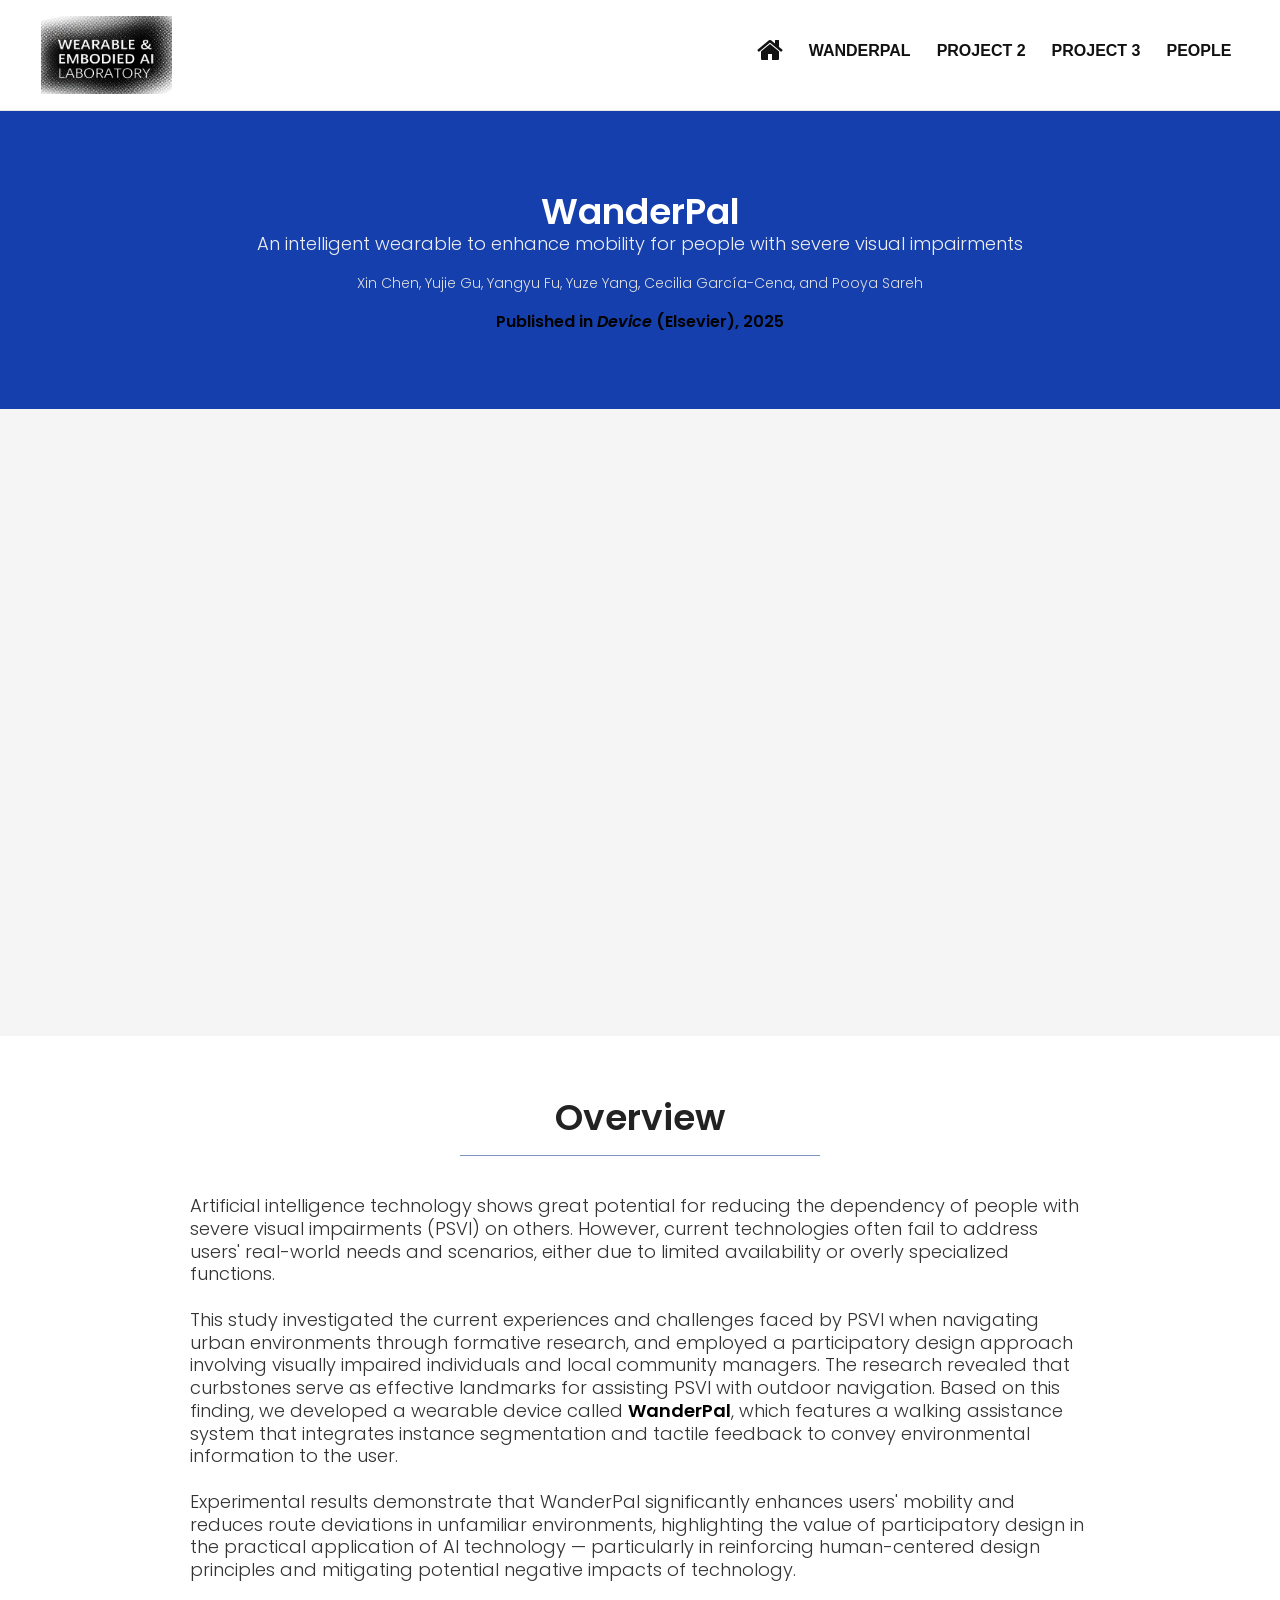
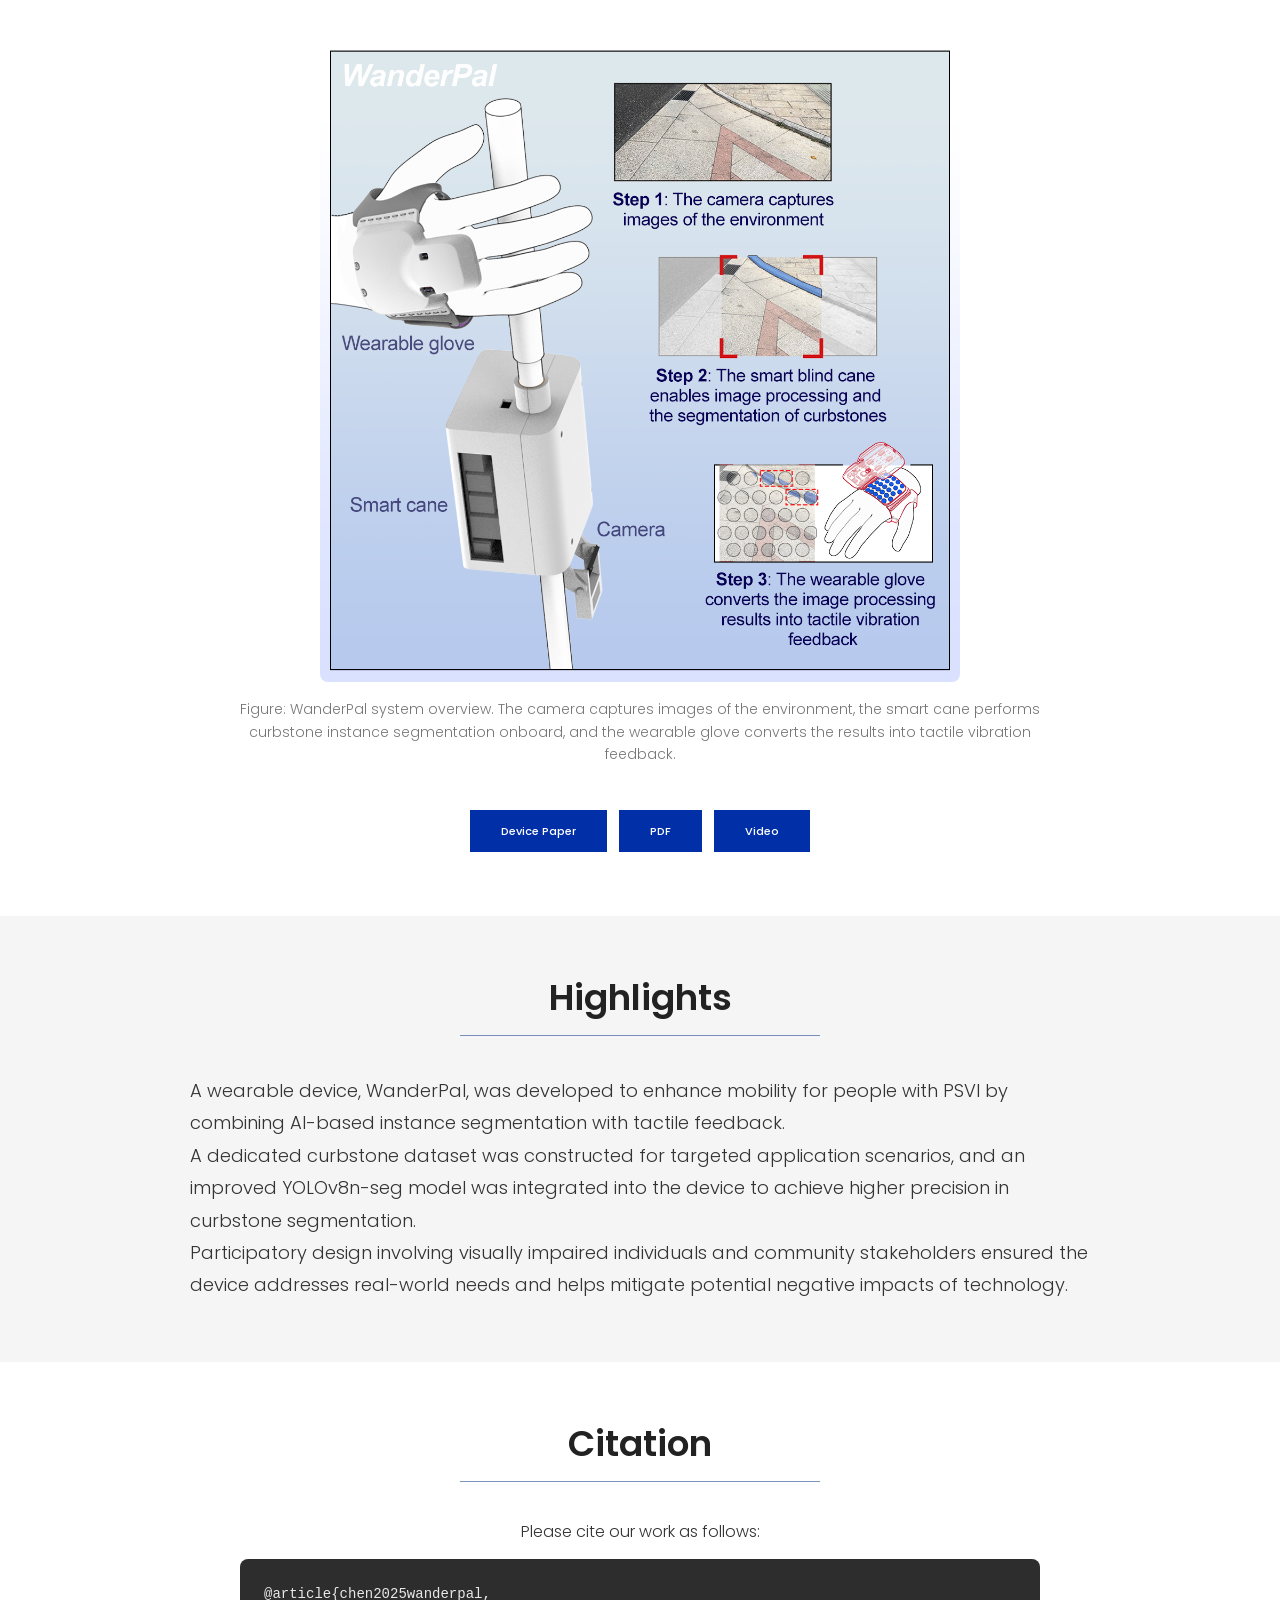
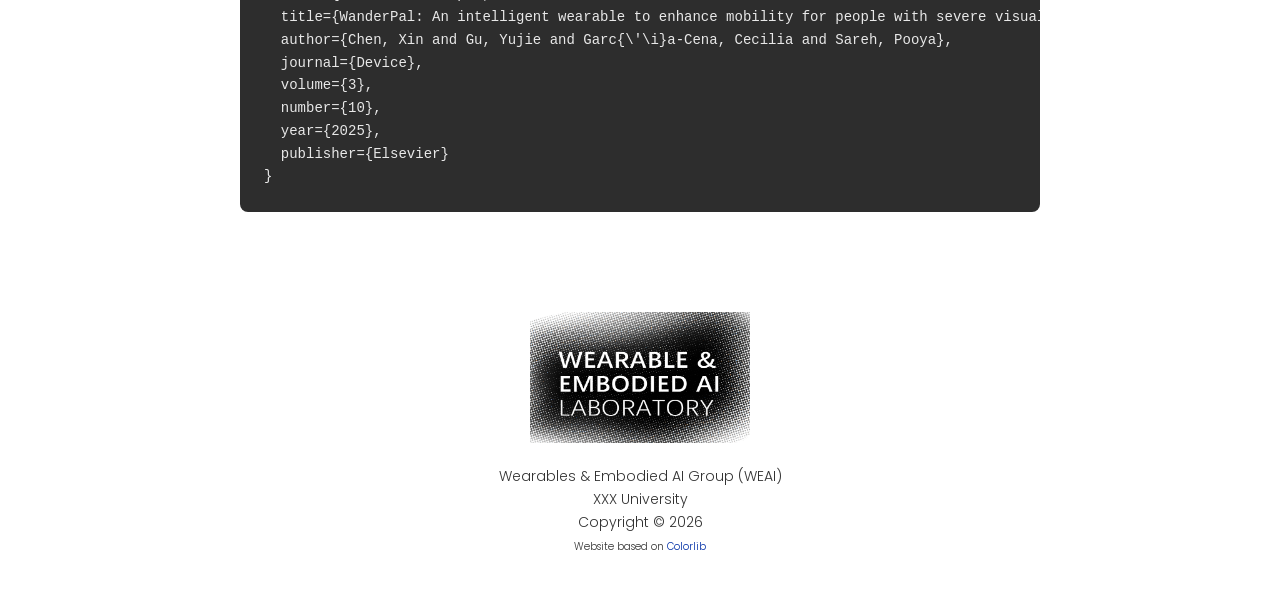
==== commit 8fd5be96: "Add WEAI lab logo to navbar, footer, and favicon" ====
--- a/project1.html
+++ b/project1.html
@@ -28,7 +28,7 @@
 		<div class="container main-menu">
 			<div class="row align-items-center justify-content-between d-flex">
 				<div id="logo">
-					<a href="index.html" style="font-size: 24px; font-weight: 600; color: #111"><img src="img/logos/logo-black.svg" width="48px" alt="" title=""> &nbsp;Wearables & Embodied AI Group</a>
+					<a href="index.html" title="Wearable &amp; Embodied AI Laboratory"><img src="img/logos/weai-logo.png" style="height: 78px; width: auto;" alt="Wearable &amp; Embodied AI Laboratory"></a>
 				</div>
 				<nav id="nav-menu-container">
 					<ul class="nav-menu">
@@ -133,7 +133,7 @@
 	<section class="facts-area section-gap" style="background-color: rgba(255, 255, 255, 1.0); padding: 40px">
 		<div class="container">
 			<div class="title text-center">
-				<p> <a href="index.html"><img src="img/logos/logo-black.svg" width="128px" alt="" title=""></a><br><br>
+				<p> <a href="index.html"><img src="img/logos/weai-logo.png" style="width: 220px; height: auto;" alt="Wearable &amp; Embodied AI Laboratory"></a><br><br>
 					Wearables & Embodied AI Group (WEAI) <br>
 					XXX University <br>
 					Copyright © 2026<br>
--- a/css/main.css
+++ b/css/main.css
@@ -2455,7 +2455,7 @@
   font-weight: 900;
 }
 
-@media (max-width: 1470px) {
+@media (max-width: 768px) {
   #mobile-nav-toggle {
     display: inline;
   }
@@ -5122,3 +5122,15 @@
 .nav-menu > li > a { color: #111 !important; font-weight: 700 !important; background: transparent !important; }
 .nav-menu > li > a:hover, .nav-menu > li:hover > a { color: #002FA7 !important; }
 #mobile-nav-toggle, #mobile-nav-toggle i { color: #111 !important; }
+/* 窄窗口时导航压缩字号, 保持横排不裁切 */
+@media (max-width: 1120px) {
+  .nav-menu > li > a { padding: 18px 6px 10px !important; font-size: 12px !important; }
+  #logo a { font-size: 17px !important; }
+  #logo img { width: 36px !important; }
+}
+/* logo 图片式标志: 垂直居中留白 */
+#logo { display: flex; align-items: center; padding: 6px 0; }
+#logo a { display: block; line-height: 0; }
+@media (max-width: 1120px) {
+  #logo img { height: 58px !important; }
+}
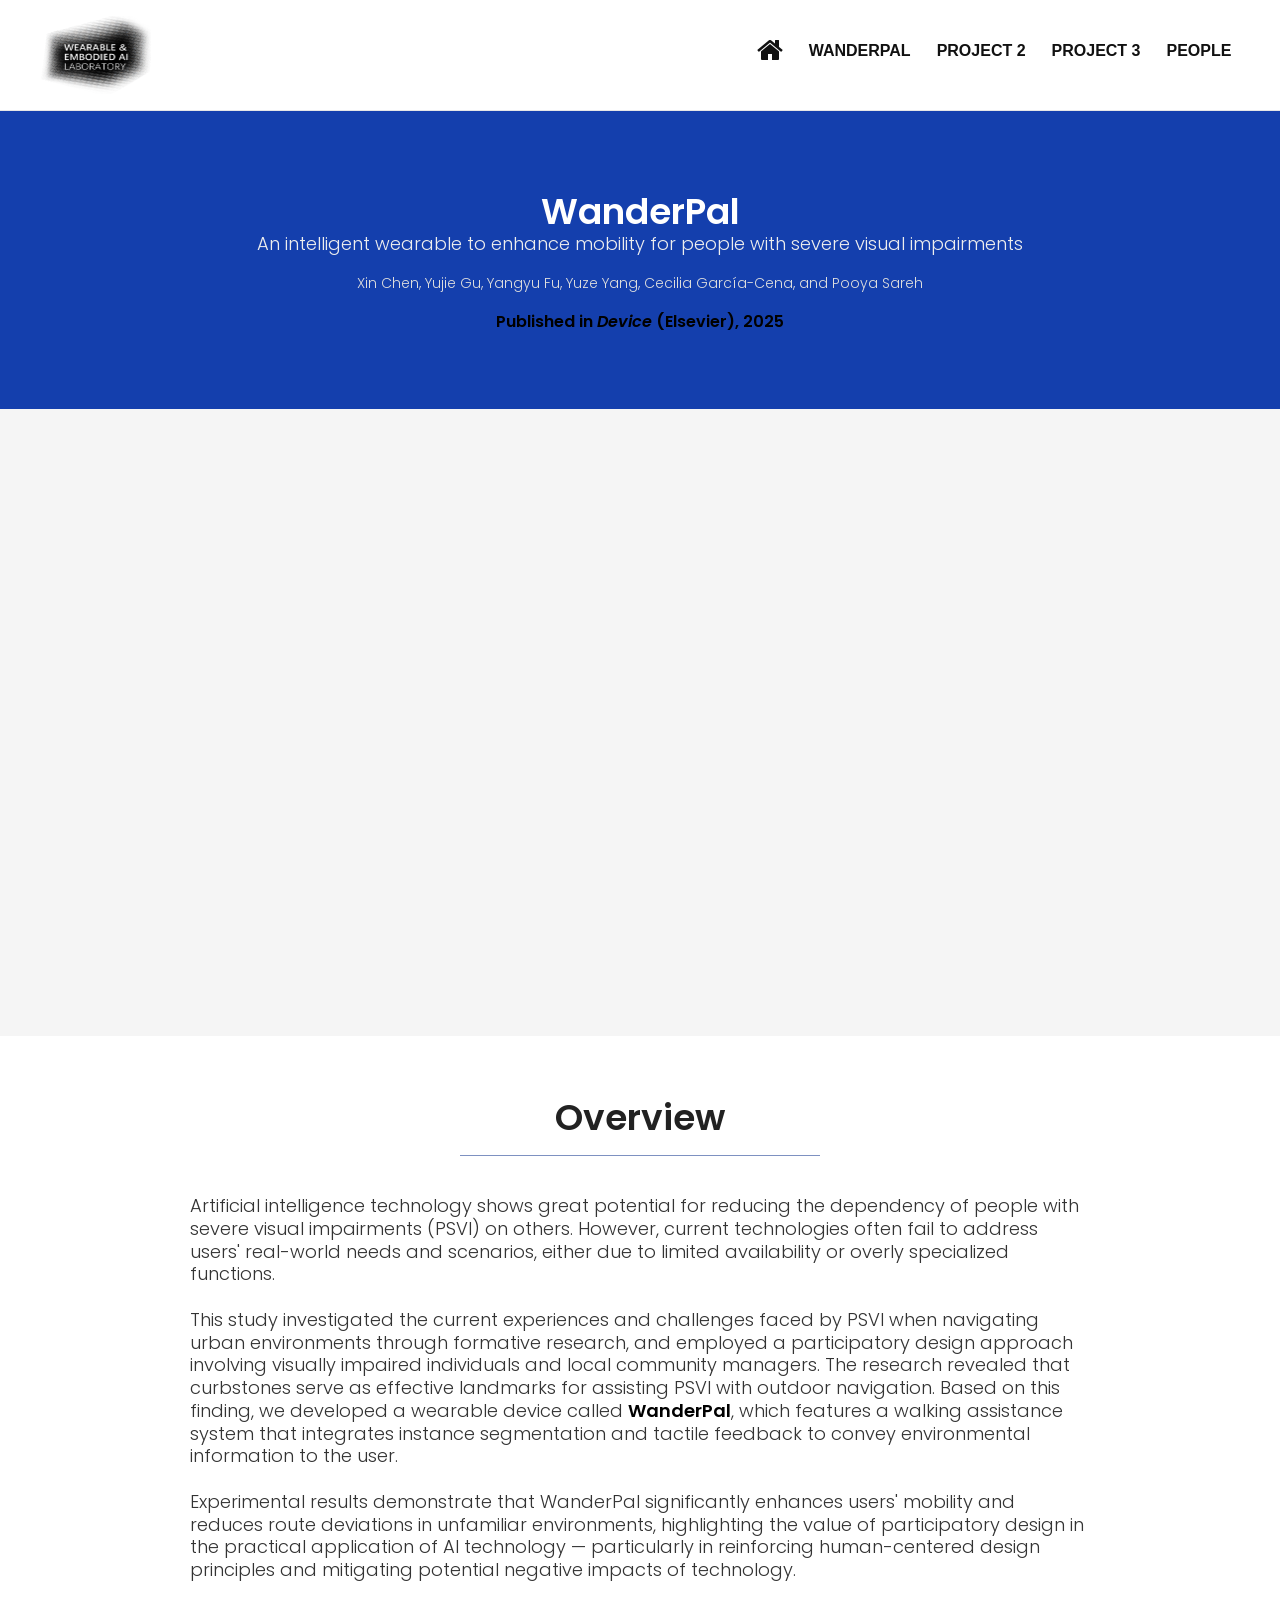
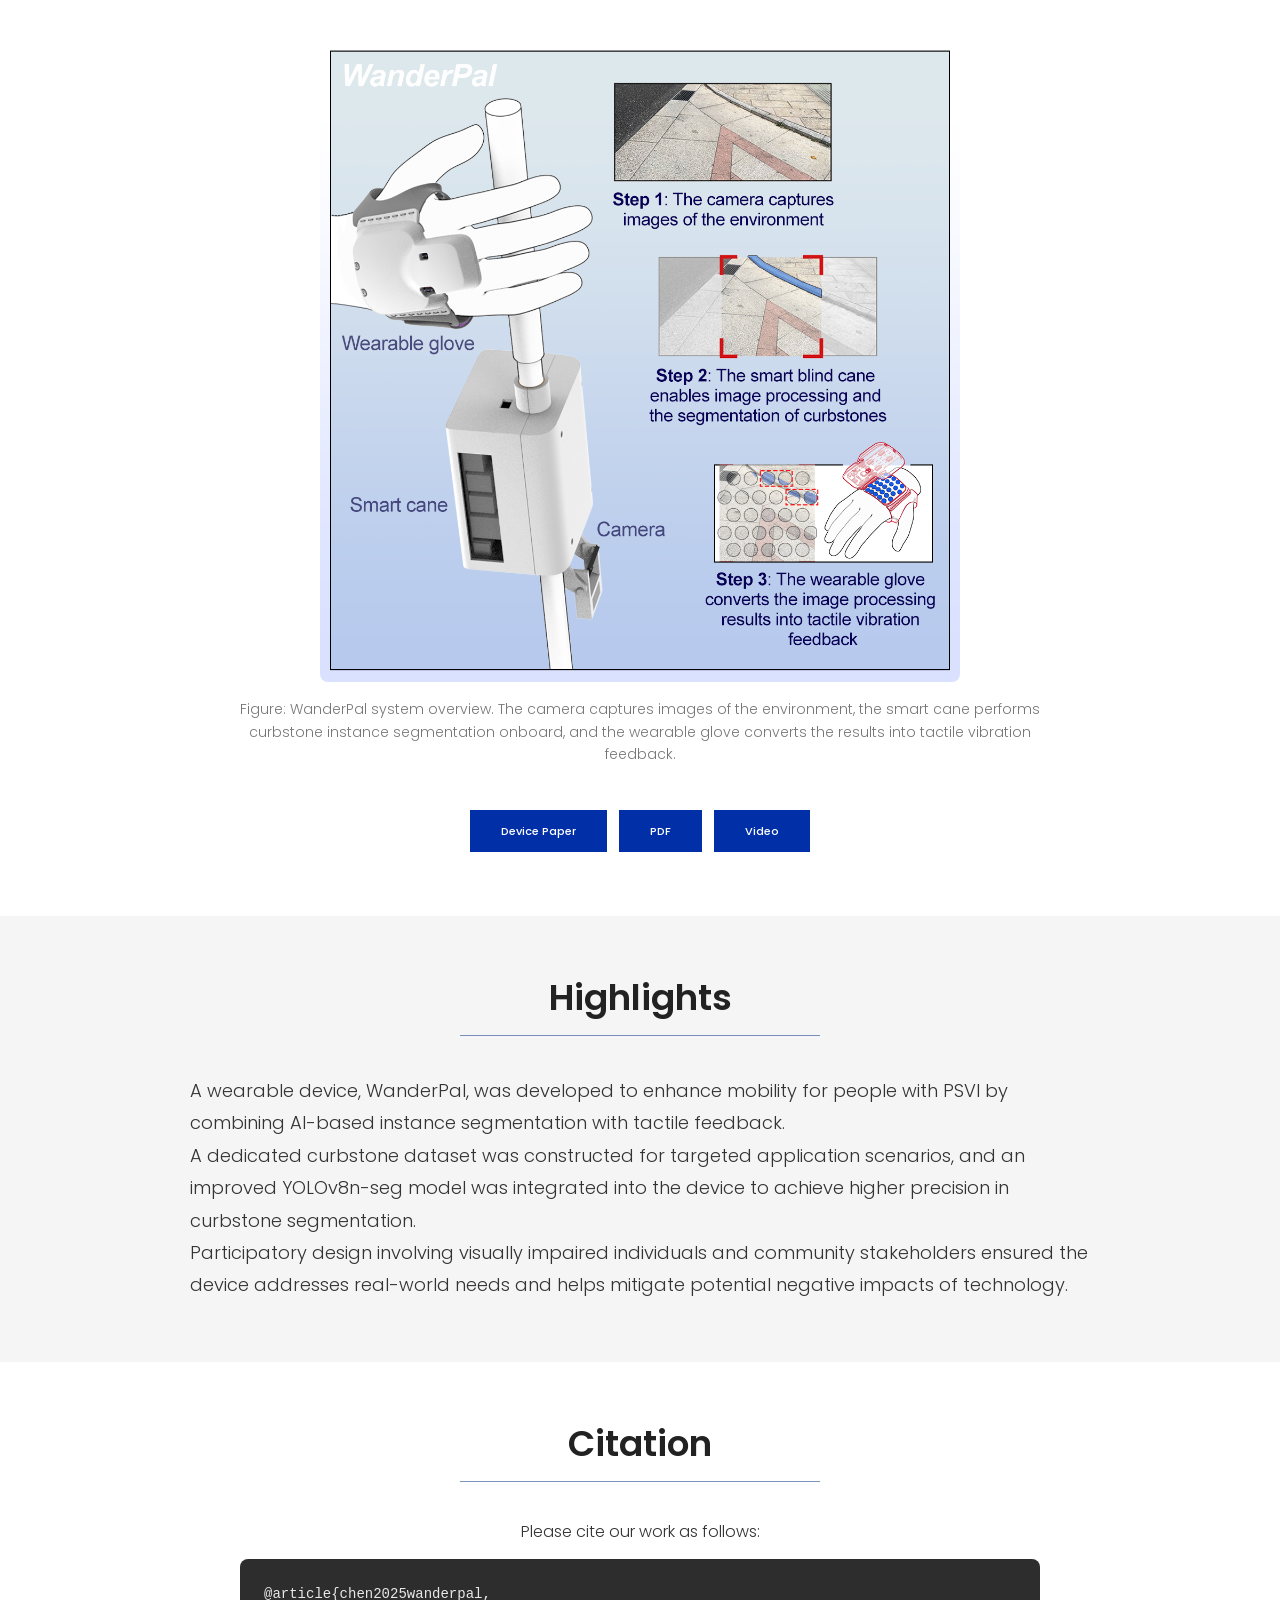
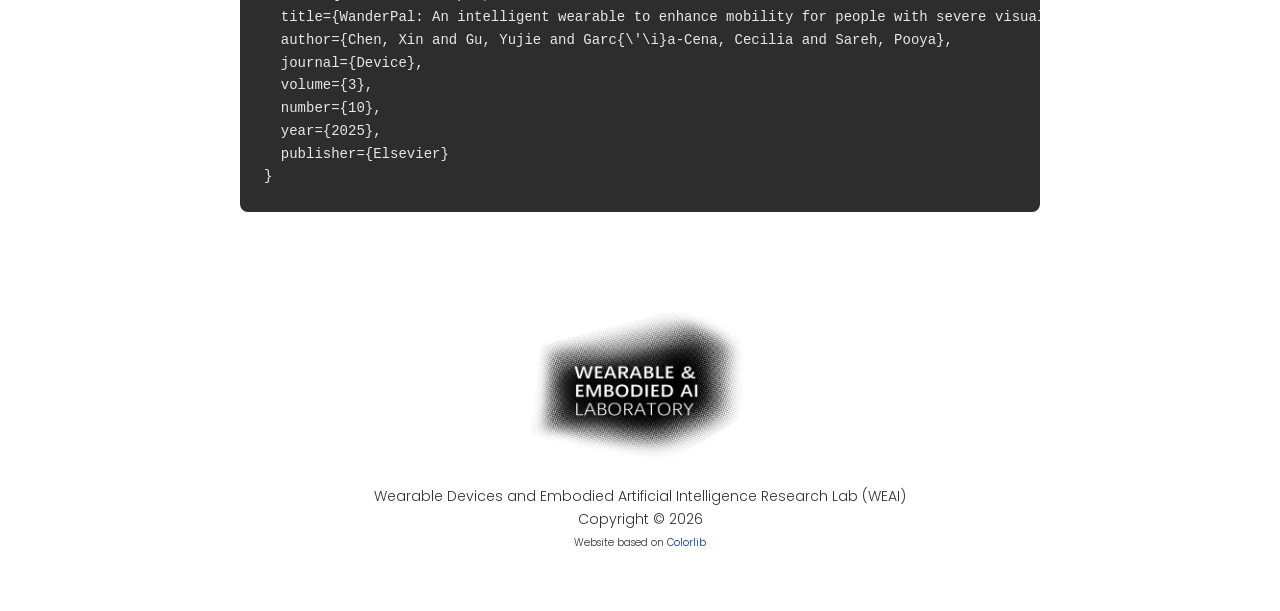
==== commit 2231db3b: "Update About text, lab full name in footers, page title and meta description" ====
--- a/project1.html
+++ b/project1.html
@@ -134,8 +134,7 @@
 		<div class="container">
 			<div class="title text-center">
 				<p> <a href="index.html"><img src="img/logos/weai-logo.png" style="width: 220px; height: auto;" alt="Wearable &amp; Embodied AI Laboratory"></a><br><br>
-					Wearables & Embodied AI Group (WEAI) <br>
-					XXX University <br>
+					Wearable Devices and Embodied Artificial Intelligence Research Lab (WEAI) <br>
 					Copyright © 2026<br>
 					<span style="font-size: 10px">Website based on <a href="https://colorlib.com" target="_blank">Colorlib</a></span>
 				</p>
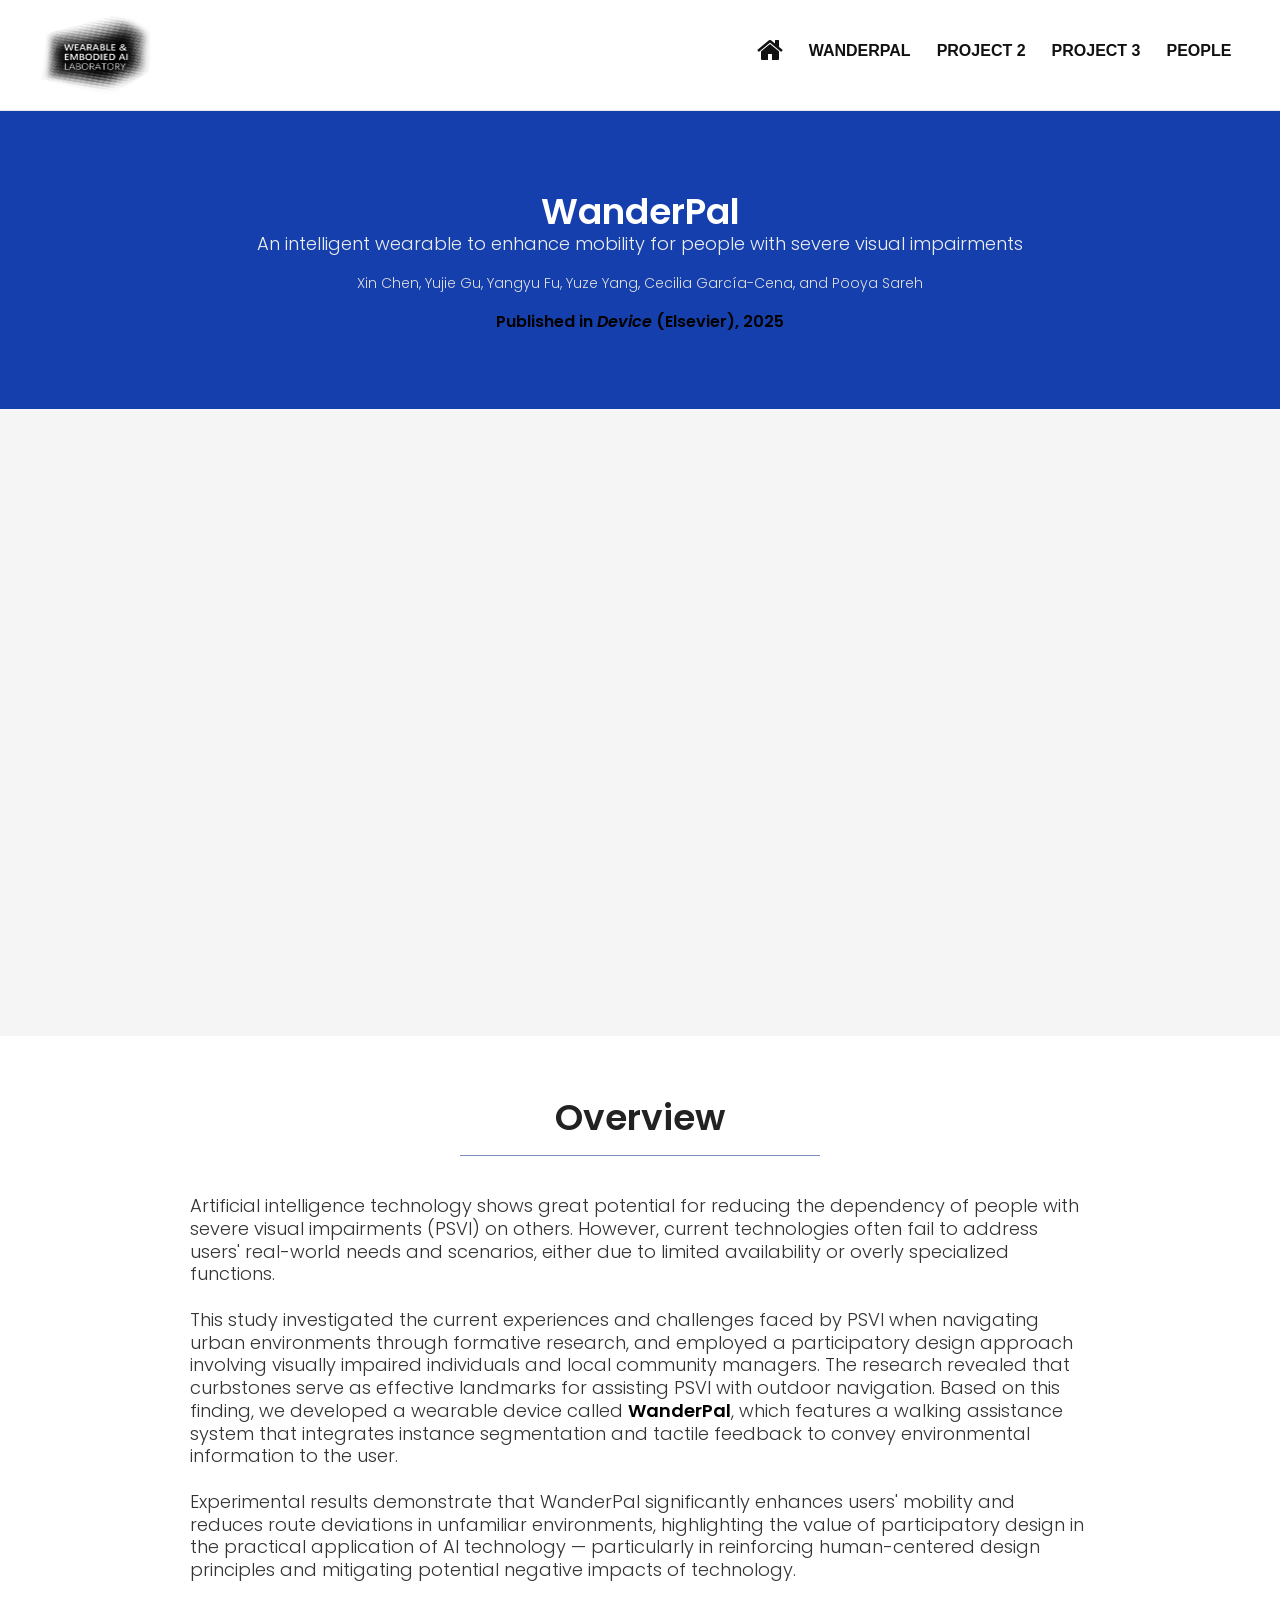
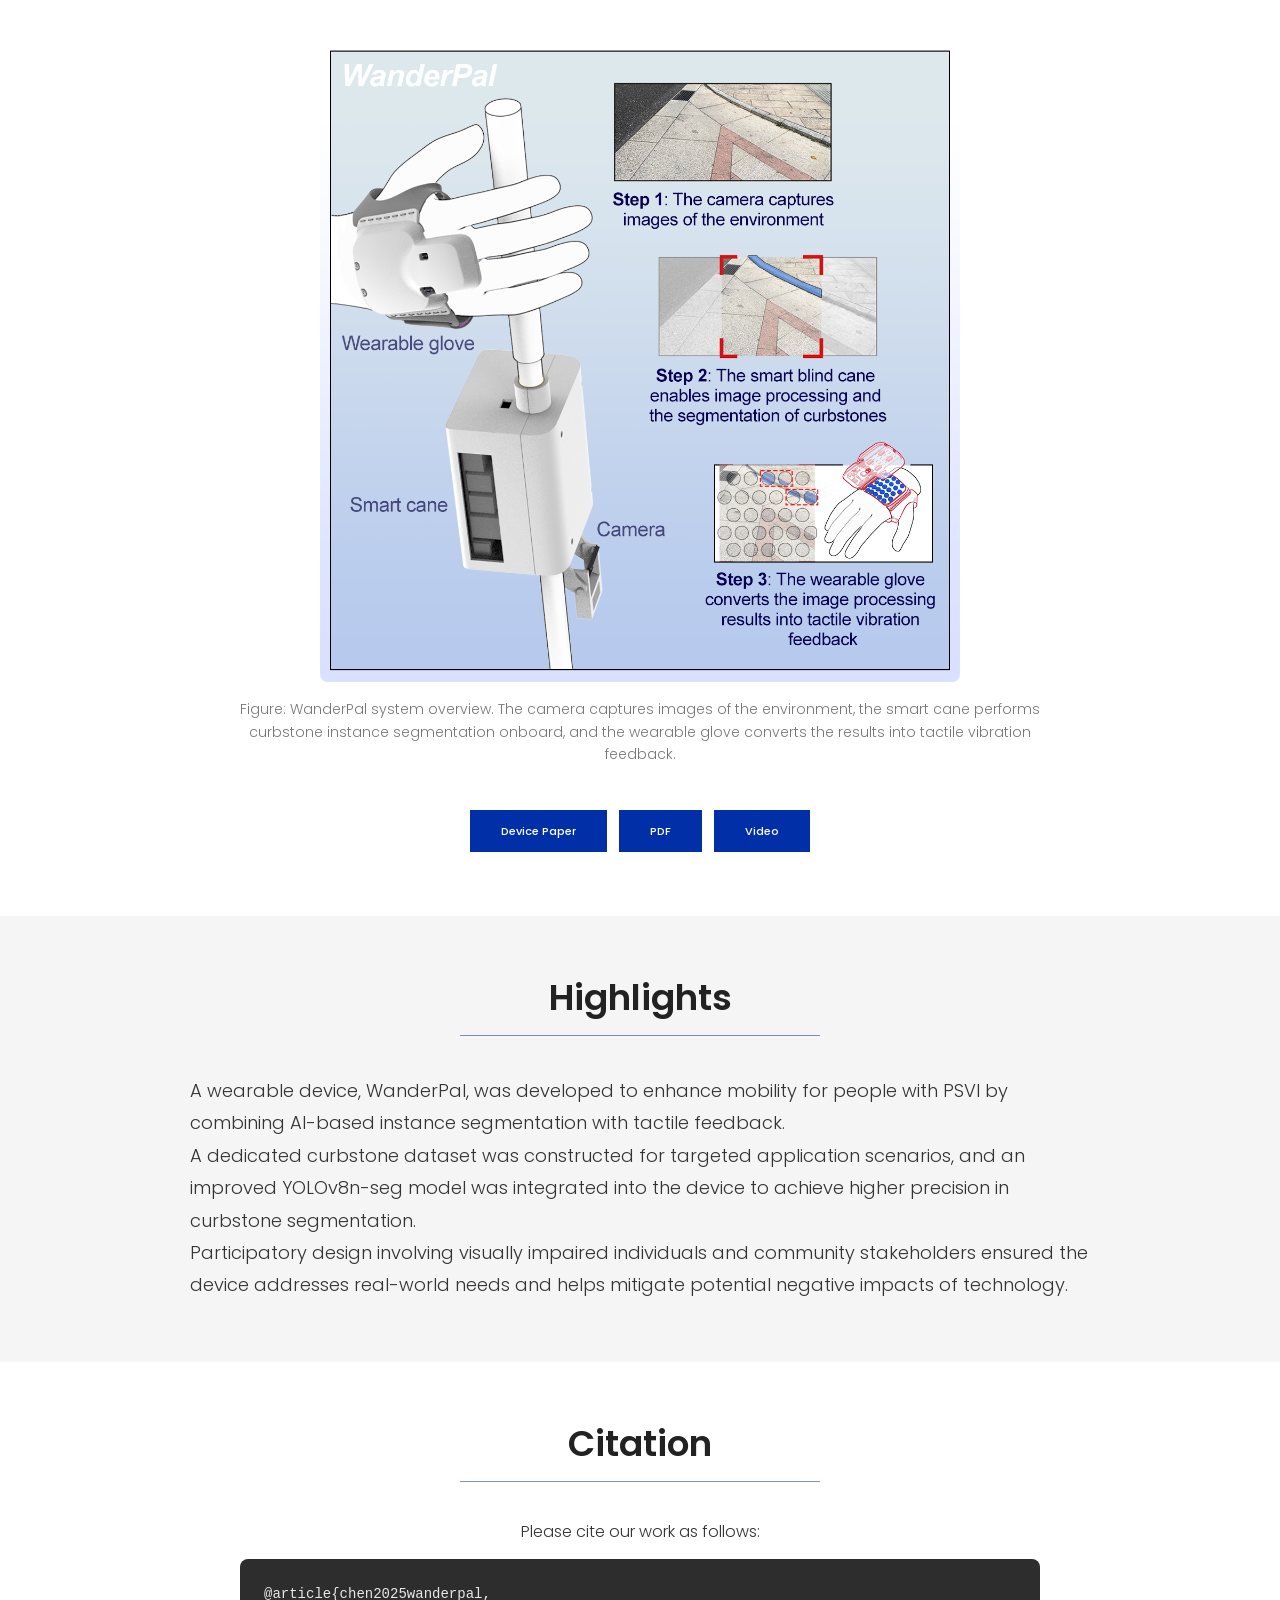
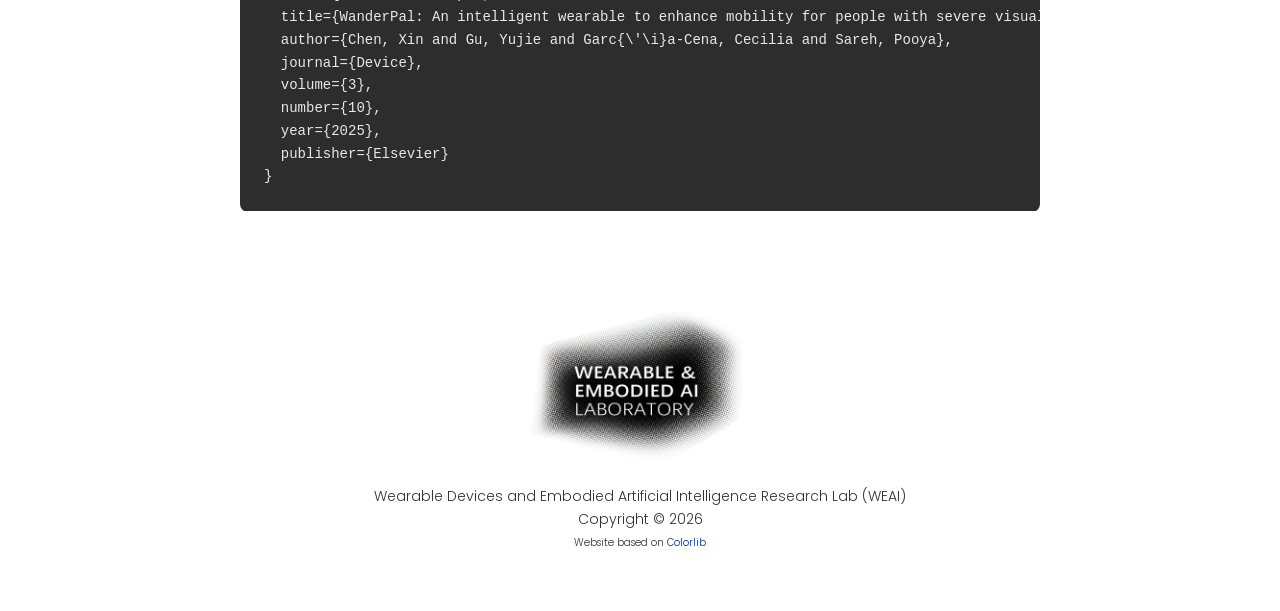
==== commit 00763716: "Translate site and add team headshots" ====
--- a/project1.html
+++ b/project1.html
@@ -23,7 +23,7 @@
 </head>
 <body>
 
-	<!-- ============ 顶部导航栏 (和 index.html 保持一致) ============ -->
+	<!-- ============ Top navigation, aligned with index.html ============ -->
 	<header id="header" style="position: relative;">
 		<div class="container main-menu">
 			<div class="row align-items-center justify-content-between d-flex">
@@ -43,7 +43,7 @@
 		</div>
 	</header>
 
-	<!-- ============ 页面标题横幅 ============ -->
+	<!-- ============ Page title banner ============ -->
 	<section class="home-about-area" style="background: rgba(0, 47, 167, 0.92); padding: 80px 0 60px 0;">
 		<div class="container">
 			<div class="title text-center">
@@ -55,14 +55,14 @@
 		</div>
 	</section>
 
-	<!-- ============ 视频 ============ -->
+	<!-- ============ Video ============ -->
 	<section style="background: rgba(245,245,245,1); padding: 40px 0;">
 		<div class="container text-center">
 			<iframe width="960" height="540" style="max-width: 100%; aspect-ratio: 16 / 9; height: auto; border-radius: 8px;" src="https://www.youtube.com/embed/26OgBXM7a8s" title="WanderPal video" frameborder="0" allow="accelerometer; autoplay; clipboard-write; encrypted-media; gyroscope; picture-in-picture" allowfullscreen></iframe>
 		</div>
 	</section>
 
-	<!-- ============ 项目介绍 ============ -->
+	<!-- ============ Project overview ============ -->
 	<section class="home-about-area" style="background: #fff; padding: 60px 0;">
 		<div class="container">
 			<div class="title text-center">
@@ -77,7 +77,7 @@
 		</div>
 	</section>
 
-	<!-- ============ 论文配图 (graphical abstract, 从视频位置下移到这里) ============ -->
+	<!-- ============ Graphical abstract ============ -->
 	<section style="background: #fff; padding: 0 0 40px 0;">
 		<div class="container text-center">
 			<img src="img/projects/project1-hero.png" style="max-width: min(640px, 100%); border-radius: 8px;" alt="WanderPal graphical abstract">
@@ -85,7 +85,7 @@
 		</div>
 	</section>
 
-	<!-- ============ 资源按钮 ============ -->
+	<!-- ============ Resource buttons ============ -->
 	<section style="background: #fff; padding: 0 0 60px 0;">
 		<div class="container text-center">
 			<a href="https://www.cell.com/device/home" target="_blank" class="genric-btn primary" style="margin: 4px">Device Paper</a>
@@ -109,7 +109,7 @@
 		</div>
 	</section>
 
-	<!-- ============ 引用 ============ -->
+	<!-- ============ Citation ============ -->
 	<section style="background: #fff; padding: 60px 0;">
 		<div class="container">
 			<div class="title text-center">
@@ -129,7 +129,7 @@
 		</div>
 	</section>
 
-	<!-- ============ 页脚 ============ -->
+	<!-- ============ Footer ============ -->
 	<section class="facts-area section-gap" style="background-color: rgba(255, 255, 255, 1.0); padding: 40px">
 		<div class="container">
 			<div class="title text-center">
--- a/css/main.css
+++ b/css/main.css
@@ -5105,7 +5105,7 @@
 
 /*-------- end footer Area -------------*/
 
-/* ==== WEAI 蓝橘色系覆写 ==== */
+/* ==== WEAI blue and orange overrides ==== */
 .genric-btn.primary:hover, .genric-btn.primary:focus {
   background: #E8472B !important;
   border-color: #E8472B !important;
@@ -5116,21 +5116,125 @@
 .black-links a:hover, .black-links a:hover i { color: #E8472B !important; }
 .title a:hover { color: #E8472B; }
 
-/* ==== MoMA 风白底导航 ==== */
+/* ==== MoMA-inspired white navigation ==== */
 #header { background: #fff !important; box-shadow: 0 1px 0 #e6e6e6; }
 #logo a { color: #111 !important; }
 .nav-menu > li > a { color: #111 !important; font-weight: 700 !important; background: transparent !important; }
 .nav-menu > li > a:hover, .nav-menu > li:hover > a { color: #002FA7 !important; }
 #mobile-nav-toggle, #mobile-nav-toggle i { color: #111 !important; }
-/* 窄窗口时导航压缩字号, 保持横排不裁切 */
+/* Compress navigation on narrower viewports while keeping it on one row. */
 @media (max-width: 1120px) {
   .nav-menu > li > a { padding: 18px 6px 10px !important; font-size: 12px !important; }
   #logo a { font-size: 17px !important; }
   #logo img { width: 36px !important; }
 }
-/* logo 图片式标志: 垂直居中留白 */
+/* Image-based logo: vertically centered with breathing room. */
 #logo { display: flex; align-items: center; padding: 6px 0; }
 #logo a { display: block; line-height: 0; }
 @media (max-width: 1120px) {
   #logo img { height: 58px !important; }
 }
+/* Carousel: fixed 1920x700 ratio with full images visible. */
+#myCarousel .carousel-item { aspect-ratio: 1920 / 700; }
+#myCarousel .carousel-item img { width: 100%; height: 100%; object-fit: contain; background: #e6e5e7; }
+
+/* ==== People section ==== */
+#team-members-container {
+  align-items: flex-start;
+}
+
+.team-member-card {
+  padding: 18px 16px 30px;
+  text-align: center;
+}
+
+.team-member-card .relative {
+  max-width: 170px;
+  margin: 0 auto;
+}
+
+.team-member-card .thumb {
+  width: 170px;
+  height: 170px;
+  margin: 0 auto;
+}
+
+.team-member-card .thumb .overlay-bg,
+.team-member-card .team-avatar {
+  border-radius: 50%;
+}
+
+.team-member-card .team-avatar {
+  width: 170px;
+  height: 170px;
+  aspect-ratio: 1 / 1;
+  object-fit: cover;
+  object-position: center;
+}
+
+.team-member-card .text-avatar {
+  display: flex;
+  align-items: center;
+  justify-content: center;
+  background: #f2f4f7;
+  border: 1px solid #d8dde6;
+  color: #1f2a37;
+  font-size: 34px;
+  font-weight: 600;
+  line-height: 1;
+}
+
+.team-member-card .p-inner {
+  padding: 18px 0 0;
+  text-align: center;
+}
+
+.team-member-card .p-inner h4 {
+  min-height: 44px;
+  margin-bottom: 8px;
+  color: #111;
+  font-size: 17px;
+  font-weight: 600;
+  line-height: 1.3;
+}
+
+.team-member-card .p-inner .cat {
+  min-height: 38px;
+  margin-bottom: 7px;
+  color: #002FA7;
+  font-size: 11px;
+  font-weight: 700;
+  line-height: 1.35;
+  text-transform: uppercase;
+}
+
+.team-member-card .team-affiliation {
+  max-width: 260px;
+  margin: 0 auto;
+  color: #555;
+  font-size: 12px;
+  line-height: 1.45;
+}
+
+@media (max-width: 767px) {
+  .team-member-card {
+    padding-bottom: 34px;
+  }
+
+  .team-member-card .relative,
+  .team-member-card .thumb,
+  .team-member-card .team-avatar {
+    width: 150px;
+    height: 150px;
+    max-width: 150px;
+  }
+
+  .team-member-card .p-inner h4 {
+    min-height: 0;
+    font-size: 16px;
+  }
+
+  .team-member-card .p-inner .cat {
+    min-height: 0;
+  }
+}
